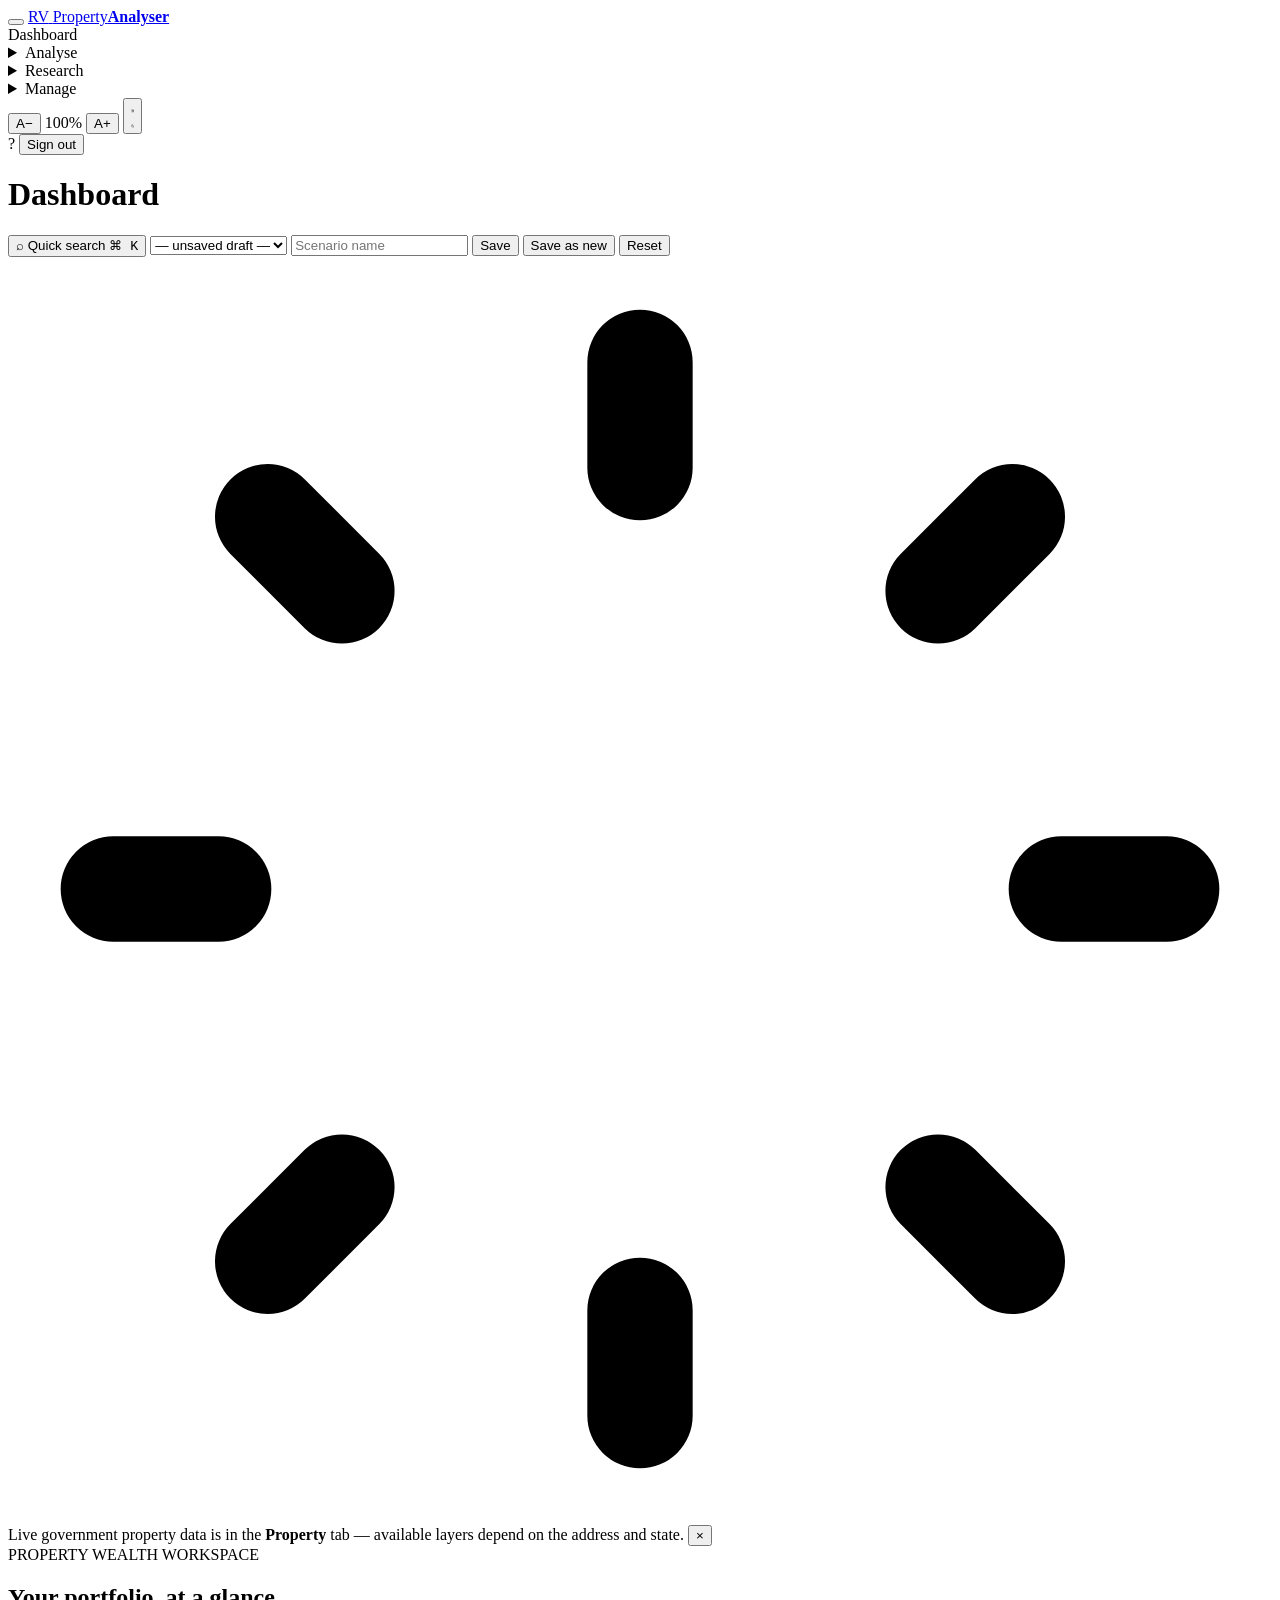
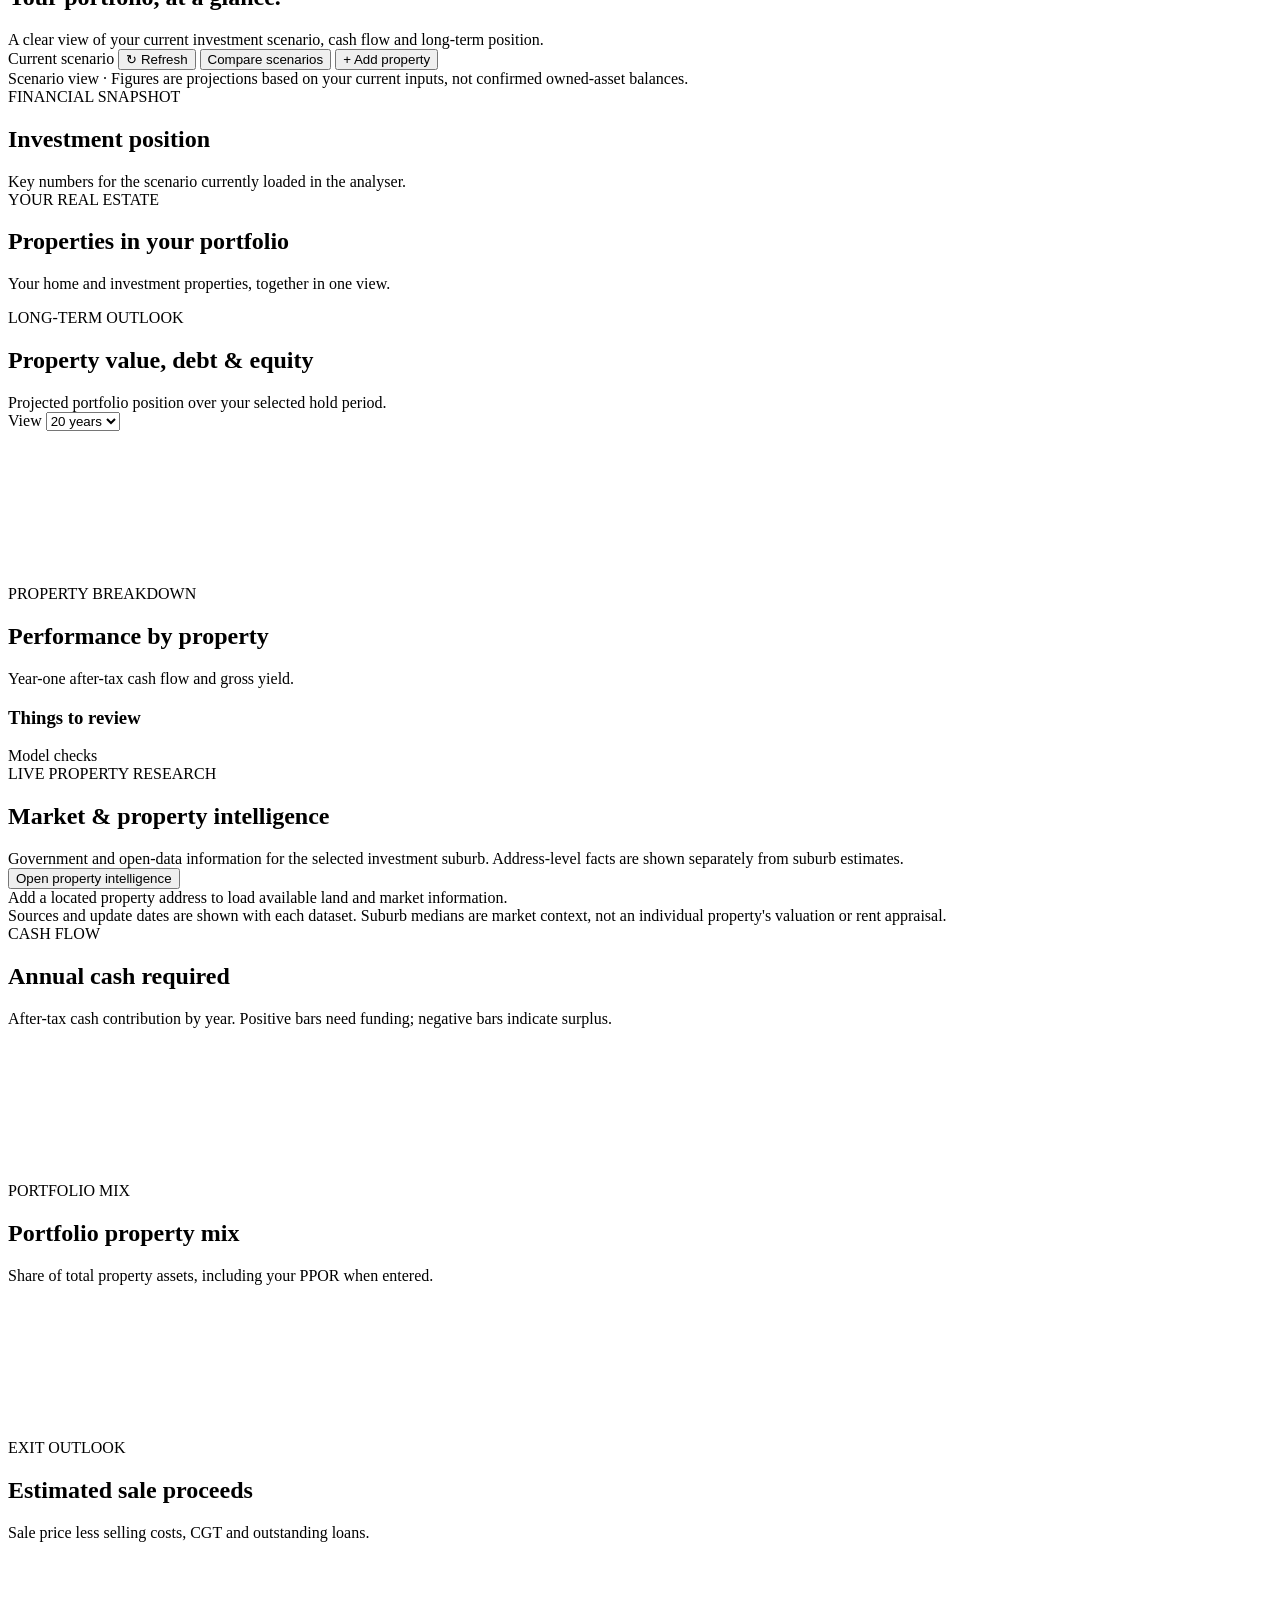
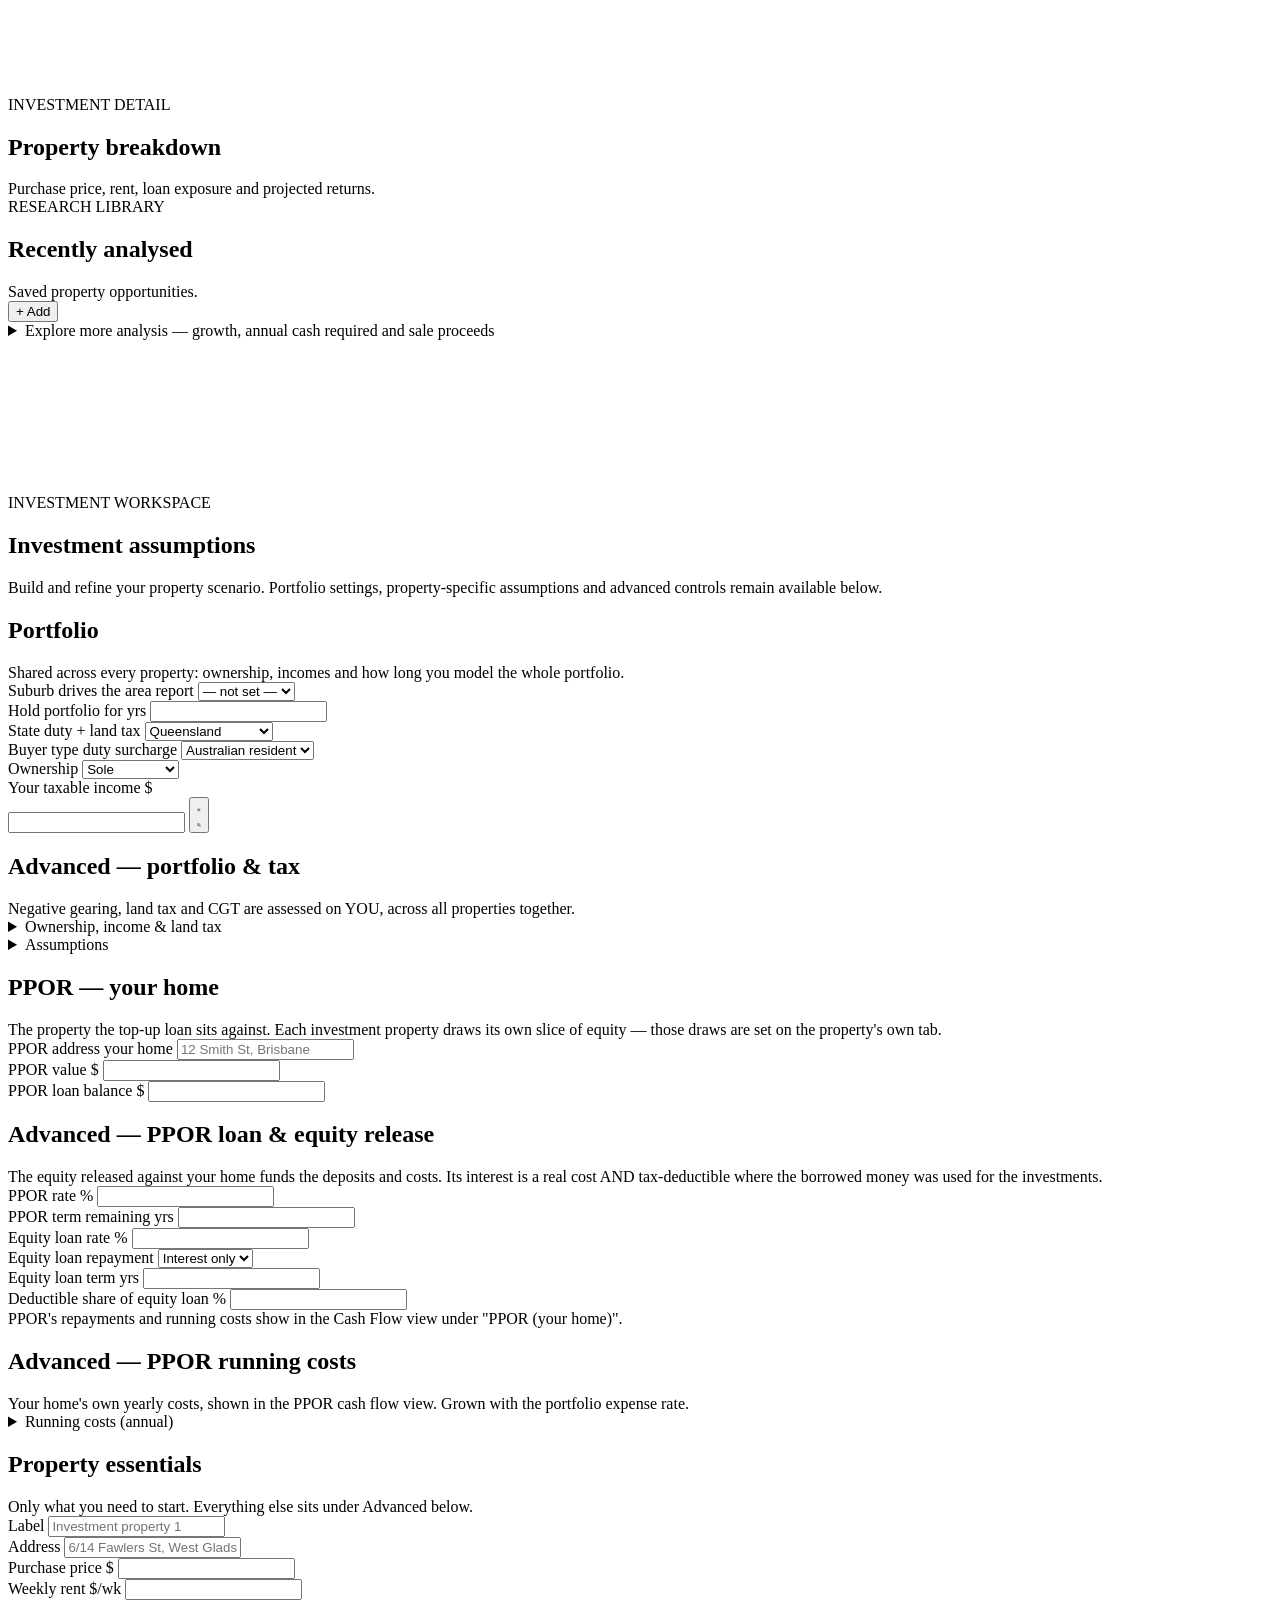
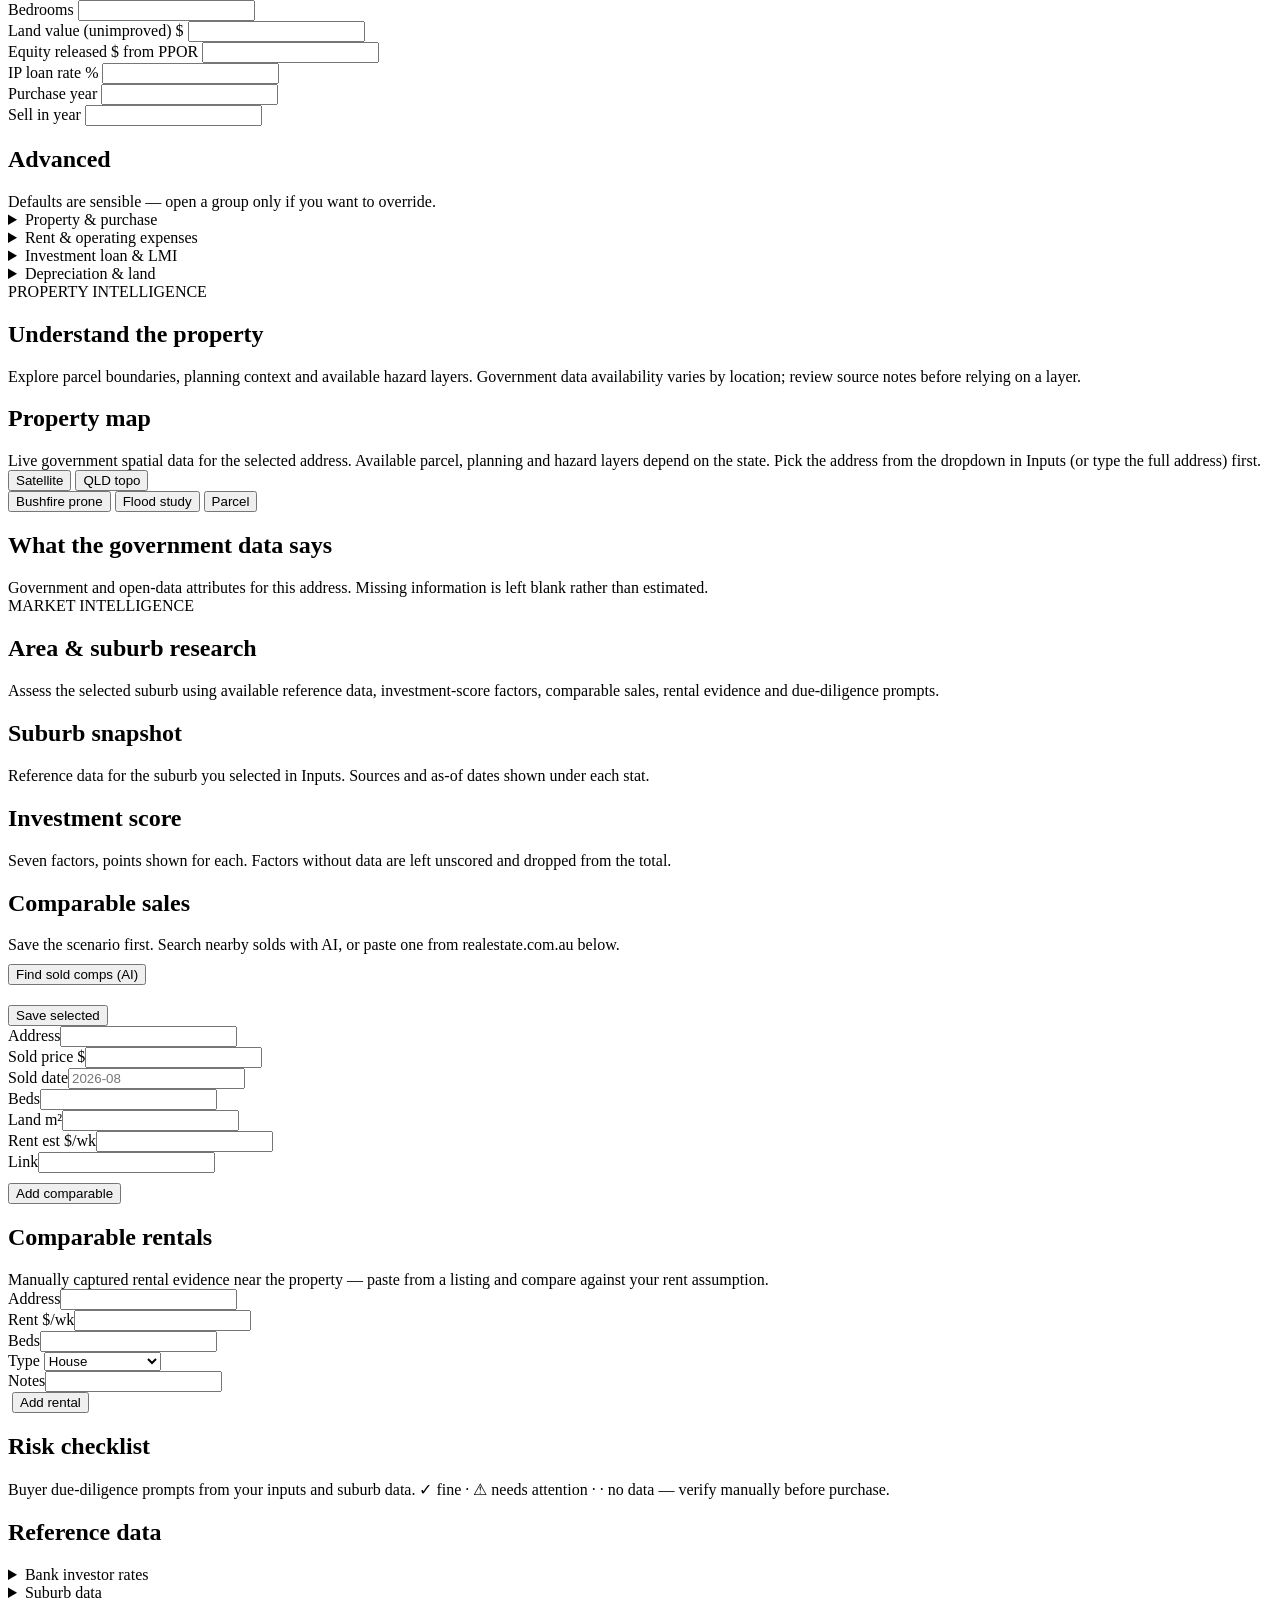
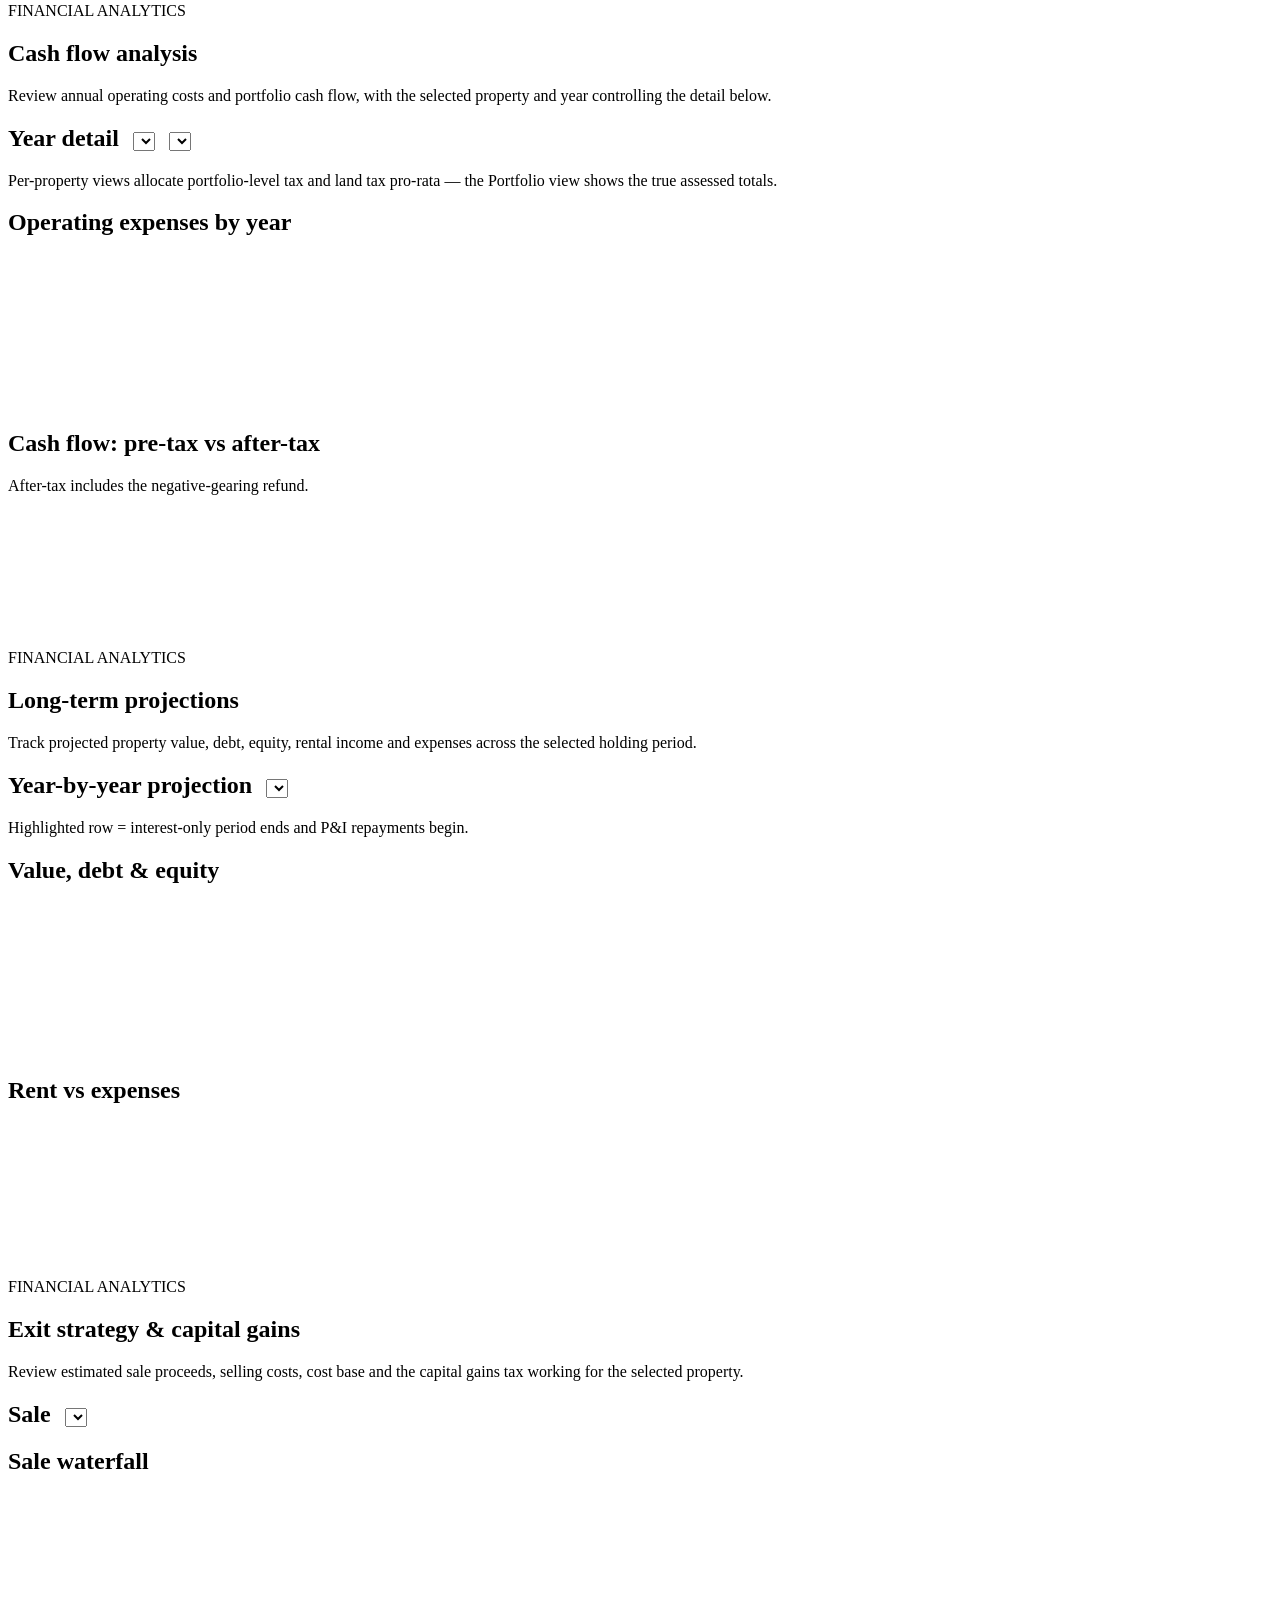
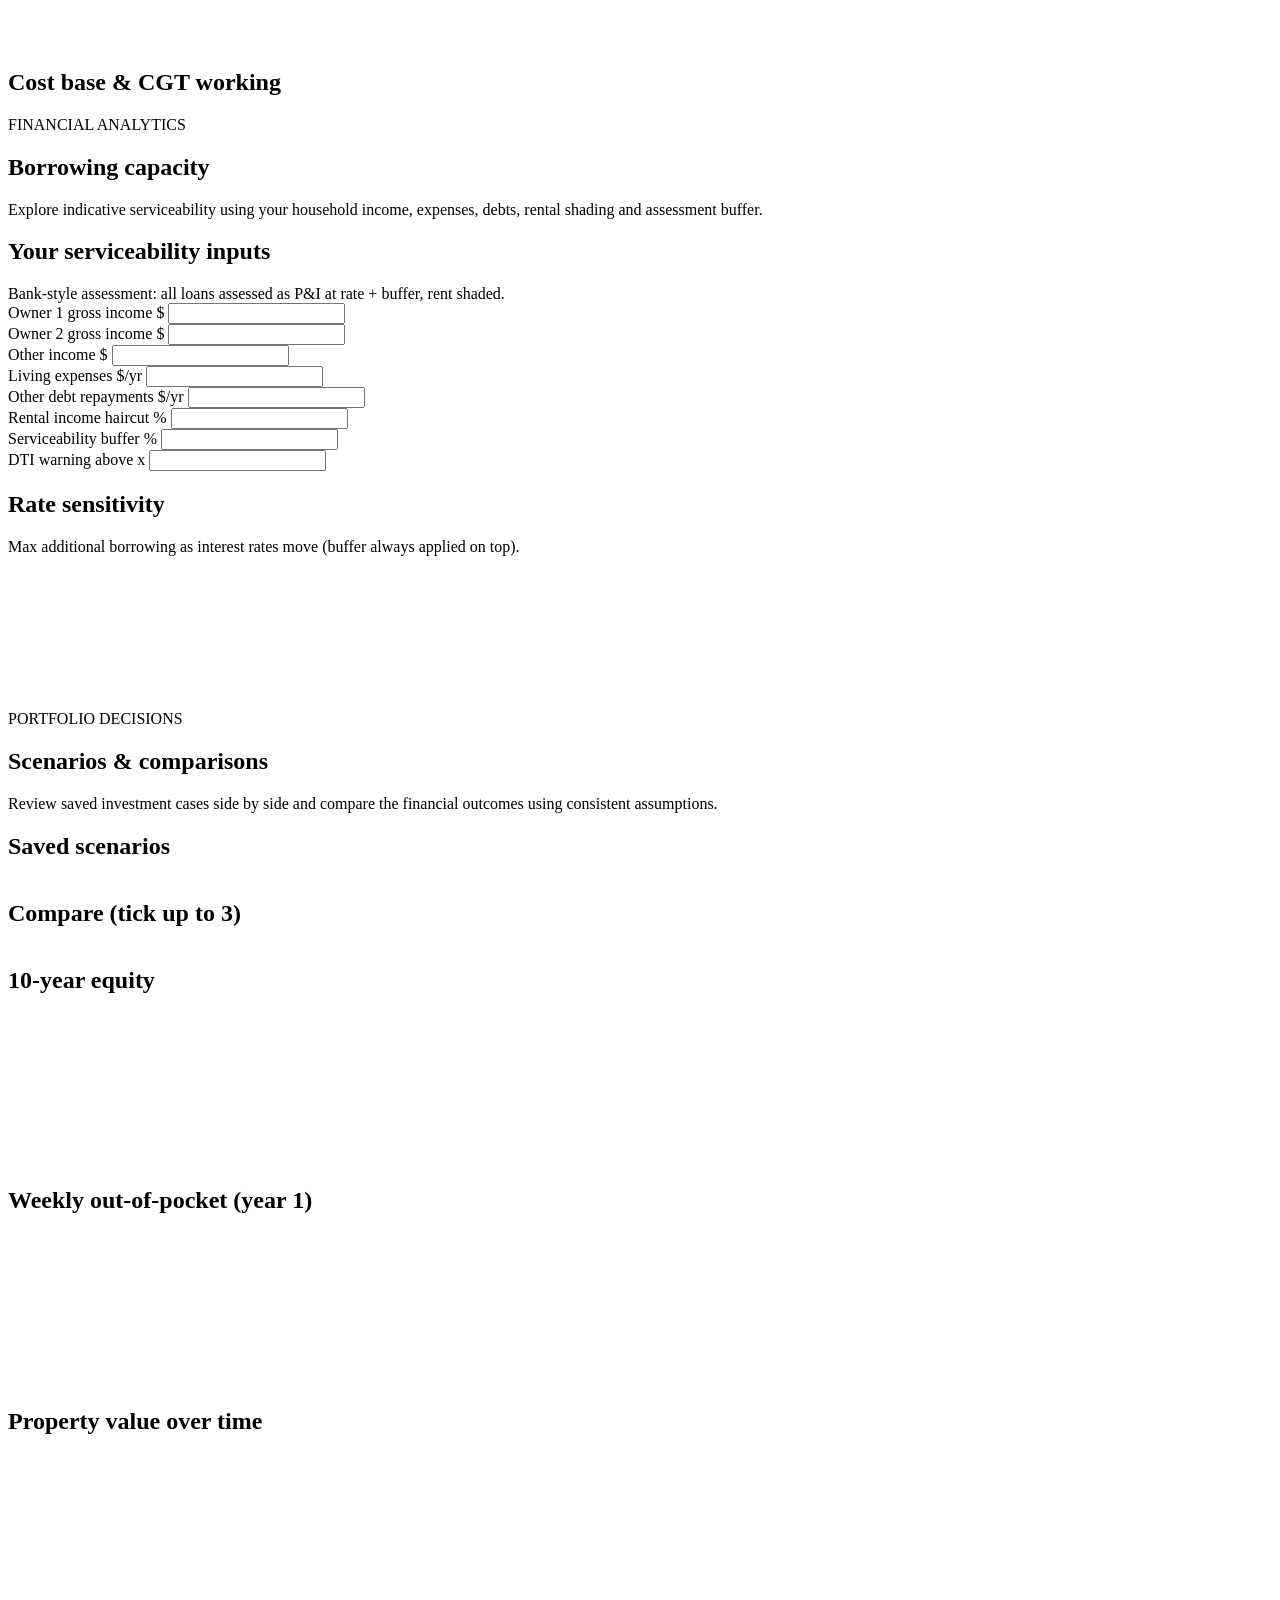
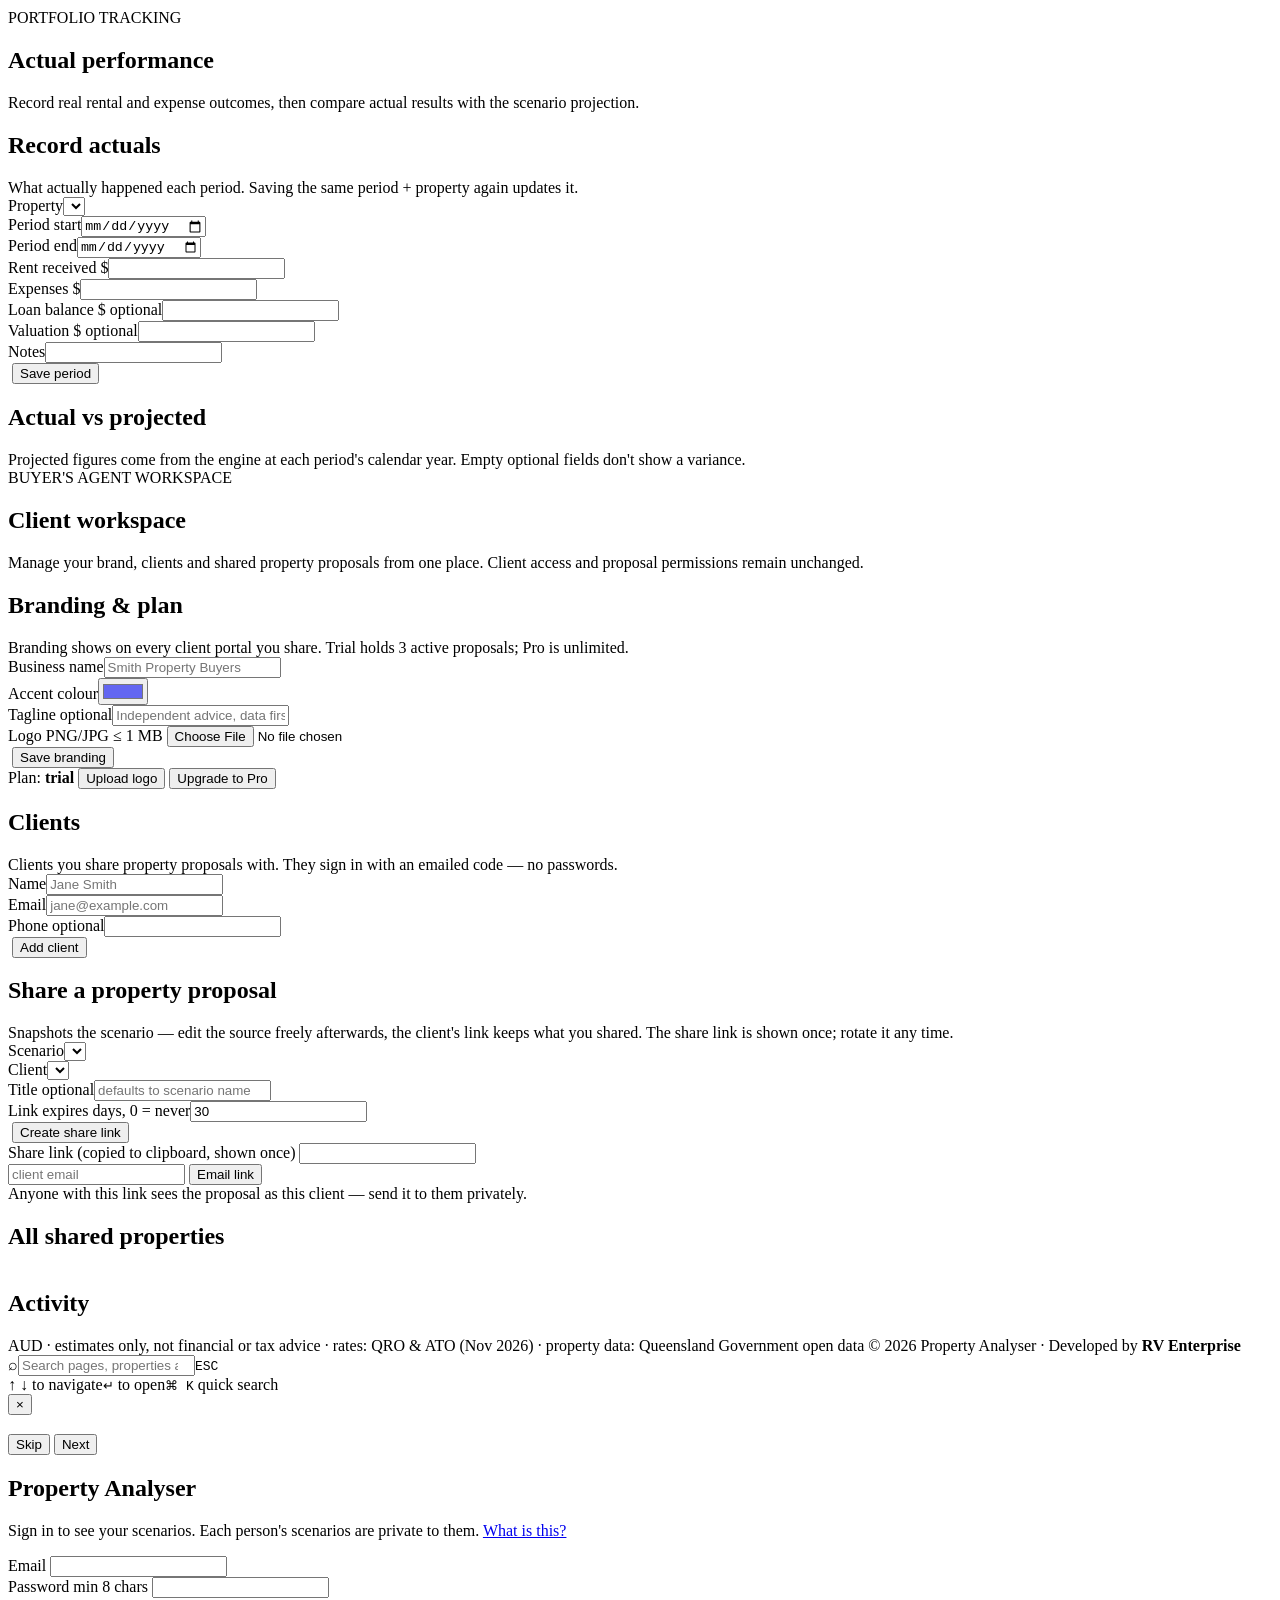
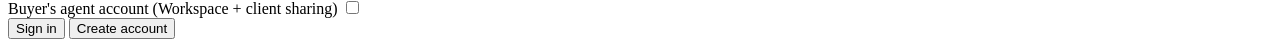
==== static/index.html @ 3c1c1cd3 "Bust dashboard stylesheet cache for latest full-width layout" ====
<!doctype html>
<!-- Copyright (c) 2026 RV -->
<html lang="en">
<head>
  <meta charset="utf-8">
  <meta name="viewport" content="width=device-width, initial-scale=1">
  <title>Property Analyser — QLD Investment Property</title>
  <script>
    /* Apply saved theme/scale before first paint to avoid a flash. */
    try {
      var p = JSON.parse(localStorage.getItem('pa_ui') || '{}');
      document.documentElement.dataset.theme = p.theme === 'dark' ? 'dark' : 'light';
      if ([0.85, 1, 1.15, 1.3].indexOf(p.scale) >= 0) {
        document.documentElement.style.setProperty('--ui-scale', String(p.scale));
      }
    } catch (e) {}
  </script>
  <link rel="icon" type="image/svg+xml" href="data:image/svg+xml,%3Csvg xmlns=%27http://www.w3.org/2000/svg%27 viewBox=%270 0 64 64%27%3E%3Crect width=%2764%27 height=%2764%27 rx=%2714%27 fill=%27%23102f3a%27/%3E%3Ctext x=%2732%27 y=%2742%27 text-anchor=%27middle%27 font-family=%27Arial%27 font-size=%2728%27 font-weight=%27bold%27 fill=%27white%27%3ERV%3C/text%3E%3C/svg%3E">
  <link rel="stylesheet" href="/styles.css">
  <link rel="stylesheet" href="/design-system.css">
  <link rel="stylesheet" href="/dashboard-premium.css?v=4">
  <link rel="stylesheet" href="/vendor/leaflet/leaflet.css">
</head>
<body>
  <div class="layout">
    <header class="navbar">
      <button id="sidebar-toggle" class="sidebar-toggle" type="button" aria-label="Toggle navigation" aria-expanded="true" title="Collapse navigation"><span></span><span></span><span></span></button>
      <a class="navbar-brand" href="/">
        <span class="brand-logo brand-logo-fallback" aria-label="RV Enterprise">RV</span>
        <span class="brand-text">Property<b>Analyser</b></span>
      </a>

      <nav id="nav" aria-label="Main navigation">
        <a data-target="overview" class="active nav-primary">Dashboard</a>
        <details class="nav-group">
          <summary>Analyse</summary>
          <div class="nav-menu">
            <a data-target="inputs">Investment inputs</a>
            <a data-target="cashflow">Cash flow</a>
            <a data-target="projections">Projections</a>
            <a data-target="exit">Exit &amp; CGT</a>
            <a data-target="borrowing">Borrowing capacity</a>
            <a data-target="actuals">Actuals</a>
          </div>
        </details>
        <details class="nav-group">
          <summary>Research</summary>
          <div class="nav-menu">
            <a data-target="property">Property intelligence</a>
            <a data-target="area">Area &amp; suburb</a>
          </div>
        </details>
        <details class="nav-group">
          <summary>Manage</summary>
          <div class="nav-menu">
            <a data-target="scenarios">Scenarios &amp; reports</a>
            <a data-target="workspace" id="nav-workspace" class="hidden">Client workspace</a>
          </div>
        </details>
      </nav>

      <div class="navbar-right">
        <div class="ui-controls" title="Text size and theme">
          <button id="btn-scale-down" class="icon-btn" title="Smaller text">A&minus;</button>
          <span id="scale-label" class="scale-label">100%</span>
          <button id="btn-scale-up" class="icon-btn" title="Larger text">A+</button>
          <button id="btn-theme" class="icon-btn" title="Switch light / dark theme">
            <svg class="icon-sun" viewBox="0 0 24 24" fill="none" stroke="currentColor" stroke-width="2" stroke-linecap="round"><circle cx="12" cy="12" r="4"/><path d="M12 2v2M12 20v2M4.93 4.93l1.41 1.41M17.66 17.66l1.41 1.41M2 12h2M20 12h2M4.93 19.07l1.41-1.41M17.66 6.34l1.41-1.41"/></svg>
            <svg class="icon-moon" viewBox="0 0 24 24" fill="none" stroke="currentColor" stroke-width="2" stroke-linejoin="round"><path d="M21 12.79A9 9 0 1 1 11.21 3 7 7 0 0 0 21 12.79z"/></svg>
          </button>
        </div>
        <span id="user-avatar" class="avatar hidden">?</span>
        <span id="user-chip" class="user-name hidden"></span>
        <button id="btn-logout" class="btn-ghost hidden">Sign out</button>
      </div>
    </header>

    <div class="subbar">
      <h1 id="page-title">Dashboard</h1>
      <div class="topbar-actions">
        <button id="command-open" class="secondary command-open" type="button" title="Search pages and scenarios (⌘K)">⌕ <span>Quick search</span> <kbd>⌘ K</kbd></button>
        <select id="scenario-select"><option value="">— unsaved draft —</option></select>
        <input type="text" autocomplete="off" id="scenario-name" class="scenario-name" placeholder="Scenario name" data-field="scenarioName">
        <button id="btn-save" class="primary">Save</button>
        <button id="btn-save-as">Save as new</button>
        <button id="btn-reset">Reset</button>
      </div>
    </div>

    <div id="announce" class="announce hidden">
      <svg viewBox="0 0 24 24" fill="none" stroke="currentColor" stroke-width="2" stroke-linecap="round"><path d="M12 2v2M12 20v2M4.93 4.93l1.41 1.41M17.66 17.66l1.41 1.41M2 12h2M20 12h2M4.93 19.07l1.41-1.41M17.66 6.34l1.41-1.41"/></svg>
      <span id="announce-text">Live government property data is in the <b>Property</b> tab — available layers depend on the address and state.</span>
      <button id="announce-close" class="icon-btn" title="Dismiss">&times;</button>
    </div>

    <main class="main">
      <div id="warnings" class="warnings hidden"></div>

      <!-- ==================== DASHBOARD ==================== -->
      <section id="section-overview" class="section-page active dashboard-v2">
        <div class="dash-head dashboard-v2-head">
          <div class="dash-heading-copy">
            <div class="dash-eyebrow">PROPERTY WEALTH WORKSPACE</div>
            <h1 class="dash-title">Your portfolio, at a glance.</h1>
            <div class="dash-sub">A clear view of your current investment scenario, cash flow and long-term position.</div>
          </div>
          <div class="dashboard-hero-metrics" id="dashboard-hero-metrics" aria-label="Portfolio highlights"></div>
          <div class="dash-actions">
            <span class="snapshot-context" id="portfolio-snapshot-context">Current scenario</span>
            <button id="dash-refresh" class="secondary" title="Refresh dashboard">↻ Refresh</button>
            <button id="dash-scenarios" class="secondary">Compare scenarios</button>
            <button id="dash-add" class="primary">+ Add property</button>
          </div>
        </div>

        <div class="dashboard-context-strip">
          <span class="dashboard-live-dot"></span>
          <span>Scenario view</span>
          <span class="dashboard-context-separator">·</span>
          <span>Figures are projections based on your current inputs, not confirmed owned-asset balances.</span>
        </div>

        <div class="portfolio-snapshot dashboard-v2-kpis">
          <div class="section-head-row"><div><div class="dash-eyebrow">FINANCIAL SNAPSHOT</div><h2>Investment position</h2><div class="hint">Key numbers for the scenario currently loaded in the analyser.</div></div></div>
          <div class="portfolio-kpi-grid" id="portfolio-kpis"></div>
        </div>

        <section class="dashboard-property-showcase">
          <div class="dashboard-showcase-heading">
            <div><div class="dash-eyebrow">YOUR REAL ESTATE</div><h2>Properties in your portfolio</h2><p class="hint">Your home and investment properties, together in one view.</p></div>
            <span class="dashboard-property-count" id="dashboard-property-count"></span>
          </div>
          <div class="dashboard-property-gallery" id="dashboard-property-gallery"></div>
        </section>

        <div class="dashboard-v2-grid">
          <div class="section dashboard-primary-panel">
            <div class="section-head-row dashboard-chart-heading"><div><div class="dash-eyebrow">LONG-TERM OUTLOOK</div><h2>Property value, debt &amp; equity</h2><div class="hint">Projected portfolio position over your selected hold period.</div></div><label class="dashboard-period-control" for="dashboard-period">View <select id="dashboard-period" aria-label="Projection period"><option value="5">5 years</option><option value="10">10 years</option><option value="15">15 years</option><option value="20" selected>20 years</option></select></label></div>
            <div class="chart-box dashboard-main-chart"><canvas id="chart-ov-equity"></canvas></div>
          </div>
          <div class="section dashboard-side-panel">
            <div class="section-head-row"><div><div class="dash-eyebrow">PROPERTY BREAKDOWN</div><h2>Performance by property</h2><div class="hint">Year-one after-tax cash flow and gross yield.</div></div></div>
            <div id="portfolio-performance" class="portfolio-performance"></div>
            <div class="dashboard-health" id="dashboard-health" aria-live="polite"></div>
            <div class="dashboard-warning-block"><div class="insight-heading"><h3>Things to review</h3><span class="hint">Model checks</span></div><div id="portfolio-alerts" class="portfolio-alerts"></div></div>
          </div>
        </div>



        <section class="dashboard-market-intelligence section">
          <div class="section-head-row"><div><div class="dash-eyebrow">LIVE PROPERTY RESEARCH</div><h2>Market &amp; property intelligence</h2><div class="hint">Government and open-data information for the selected investment suburb. Address-level facts are shown separately from suburb estimates.</div></div><button class="secondary" id="dash-property-intel">Open property intelligence</button></div>
          <div id="dashboard-market-intel" class="dashboard-market-grid"><div class="empty-note">Add a located property address to load available land and market information.</div></div>
          <div class="dashboard-data-footnote">Sources and update dates are shown with each dataset. Suburb medians are market context, not an individual property's valuation or rent appraisal.</div>
        </section>

        <div class="dashboard-visual-grid">
          <div class="section dashboard-visual-card cash-visual">
            <div class="section-head-row"><div><div class="dash-eyebrow">CASH FLOW</div><h2>Annual cash required</h2><div class="hint">After-tax cash contribution by year. Positive bars need funding; negative bars indicate surplus.</div></div></div>
            <div class="chart-box half-height"><canvas id="chart-ov-cash"></canvas></div>
          </div>
          <div class="section dashboard-visual-card allocation-visual">
            <div class="section-head-row"><div><div class="dash-eyebrow">PORTFOLIO MIX</div><h2>Portfolio property mix</h2><div class="hint">Share of total property assets, including your PPOR when entered.</div></div></div>
            <div class="chart-box half-height"><canvas id="chart-ov-allocation"></canvas></div>
          </div>
          <div class="section dashboard-visual-card sale-visual">
            <div class="section-head-row"><div><div class="dash-eyebrow">EXIT OUTLOOK</div><h2>Estimated sale proceeds</h2><div class="hint">Sale price less selling costs, CGT and outstanding loans.</div></div></div>
            <div class="chart-box half-height"><canvas id="chart-ov-cum"></canvas></div>
          </div>
        </div>

        <div class="dashboard-lower-grid">
          <div class="section dashboard-table-panel">
            <div class="section-head-row"><div><div class="dash-eyebrow">INVESTMENT DETAIL</div><h2>Property breakdown</h2><div class="hint">Purchase price, rent, loan exposure and projected returns.</div></div></div>
            <div class="table-wrap"><table id="overview-props"></table></div>
          </div>
          <div class="section dashboard-research-panel">
            <div class="section-head-row"><div><div class="dash-eyebrow">RESEARCH LIBRARY</div><h2>Recently analysed</h2><div class="hint">Saved property opportunities.</div></div><button id="dash-add-inline" class="secondary">+ Add</button></div>
            <div id="dash-activity" class="activity-list"></div>
            <div id="dash-props" class="dashboard-research-list"></div>
          </div>
        </div>

        <div class="dashboard-secondary-details">
          <details>
            <summary>Explore more analysis — growth, annual cash required and sale proceeds</summary>
            <div class="dashboard-detail-content">
              <div class="section"><h2>Growth scenarios</h2><div class="hint">Compare 3%, 5% and 7% capital growth with all other assumptions unchanged.</div><div class="table-wrap"><table id="growth-table"></table></div></div>

            </div>
          </details>
        </div>
        <div id="dash-stats" class="dashboard-legacy-stats" aria-hidden="true"></div>
        <div class="dashboard-legacy-chart"><canvas id="chart-dash-scores"></canvas></div>
      </section>

      <!-- ==================== INPUTS ==================== -->
      <section id="section-inputs" class="section-page">
        <div class="page-intro"><div class="page-intro-copy"><div class="page-eyebrow">INVESTMENT WORKSPACE</div><h1 class="page-title">Investment assumptions</h1><div class="page-description">Build and refine your property scenario. Portfolio settings, property-specific assumptions and advanced controls remain available below.</div></div></div>
        <div id="input-guide" class="input-guide" aria-label="Investment setup progress"></div>
        <div id="prop-tabs" class="prop-tabs"></div>

        <!-- Portfolio pane: settings shared across the whole portfolio -->
        <div class="prop-page active" id="prop-page-portfolio">
          <div class="section">
            <h2>Portfolio</h2>
            <div class="hint">Shared across every property: ownership, incomes and how long you model the whole portfolio.</div>
            <div class="grid-form">
              <div class="field"><label>Suburb <span class="unit">drives the area report</span></label>
                <select id="suburb-select"><option value="0">— not set —</option></select></div>
              <div class="field"><label>Hold portfolio for <span class="unit">yrs</span></label>
                <input type="number" data-field="projectionYears"></div>
              <div class="field"><label>State <span class="unit">duty + land tax</span></label>
                <select data-field="state">
                  <option value="QLD">Queensland</option>
                  <option value="NSW">New South Wales</option>
                  <option value="VIC">Victoria</option>
                  <option value="SA">South Australia</option>
                  <option value="WA">Western Australia</option>
                  <option value="TAS">Tasmania</option>
                  <option value="NT">Northern Territory</option>
                  <option value="ACT">ACT</option>
                </select></div>
              <div class="field"><label>Buyer type <span class="unit">duty surcharge</span></label>
                <select data-field="buyerType">
                  <option value="resident">Australian resident</option>
                  <option value="foreign">Foreign buyer</option>
                </select></div>
              <div class="field"><label>Ownership</label>
                <select data-field="ownershipType">
                  <option value="sole">Sole</option>
                  <option value="joint_50_50">Joint (50/50)</option>
                </select></div>
              <div class="field"><label>Your taxable income <span class="unit">$</span></label>
                <div class="masked-wrap">
                  <input type="number" inputmode="numeric" data-numeric data-masked autocomplete="off" data-field="owner1TaxableIncome">
                  <button type="button" class="mask-toggle" aria-label="Show or hide value">
                    <svg class="eye" viewBox="0 0 24 24" fill="none" stroke="currentColor" stroke-width="2" stroke-linecap="round" stroke-linejoin="round"><path d="M1 12s4-7 11-7 11 7 11 7-4 7-11 7-11-7-11-7z"/><circle cx="12" cy="12" r="3"/></svg>
                    <svg class="eye-off" viewBox="0 0 24 24" fill="none" stroke="currentColor" stroke-width="2" stroke-linecap="round" stroke-linejoin="round"><path d="M17.94 17.94A10.07 10.07 0 0 1 12 20c-7 0-11-8-11-8a18.45 18.45 0 0 1 5.06-5.94M9.9 4.24A9.12 9.12 0 0 1 12 4c7 0 11 8 11 8a18.5 18.5 0 0 1-2.16 3.19m-6.72-1.07a3 3 0 1 1-4.24-4.24"/><line x1="1" y1="1" x2="23" y2="23"/></svg>
                  </button>
                </div></div>
            </div>
          </div>

          <div class="section">
            <h2>Advanced — portfolio &amp; tax</h2>
            <div class="hint">Negative gearing, land tax and CGT are assessed on YOU, across all properties together.</div>
            <details class="advanced">
              <summary>Ownership, income &amp; land tax</summary>
              <div class="grid-form">
                <div class="field"><label>Owner 2 taxable income <span class="unit">$</span></label>
                  <div class="masked-wrap">
                    <input type="number" inputmode="numeric" data-numeric data-masked autocomplete="off" data-field="owner2TaxableIncome">
                    <button type="button" class="mask-toggle" aria-label="Show or hide value">
                      <svg class="eye" viewBox="0 0 24 24" fill="none" stroke="currentColor" stroke-width="2" stroke-linecap="round" stroke-linejoin="round"><path d="M1 12s4-7 11-7 11 7 11 7-4 7-11 7-11-7-11-7z"/><circle cx="12" cy="12" r="3"/></svg>
                      <svg class="eye-off" viewBox="0 0 24 24" fill="none" stroke="currentColor" stroke-width="2" stroke-linecap="round" stroke-linejoin="round"><path d="M17.94 17.94A10.07 10.07 0 0 1 12 20c-7 0-11-8-11-8a18.45 18.45 0 0 1 5.06-5.94M9.9 4.24A9.12 9.12 0 0 1 12 4c7 0 11 8 11 8a18.5 18.5 0 0 1-2.16 3.19m-6.72-1.07a3 3 0 1 1-4.24-4.24"/><line x1="1" y1="1" x2="23" y2="23"/></svg>
                    </button>
                  </div></div>
                <div class="field"><label>Income growth <span class="unit">%/yr</span></label>
                  <input type="number" step="0.25" data-field="otherTaxableIncomeGrowthRate" data-pct></div>
                <div class="field"><label>Medicare levy <span class="unit">%</span></label>
                  <input type="number" step="0.5" data-field="medicareLevyRate" data-pct></div>
                <div class="field"><label>Other AU land value <span class="unit">$</span></label>
                  <input type="number" data-field="otherAuLandValue"></div>
                <div class="field"><label>Other land growth <span class="unit">%/yr</span></label>
                  <input type="number" step="0.25" data-field="otherLandGrowthRate" data-pct></div>
                <div class="field check-field"><label>Include QLD land tax?</label>
                  <input type="checkbox" data-field="includeLandTax"></div>
              </div>
            </details>
            <details class="advanced">
              <summary>Assumptions</summary>
              <div class="grid-form">
                <div class="field"><label>Expense inflation <span class="unit">%/yr</span></label>
                  <input type="number" step="0.25" data-field="expenseGrowthRate" data-pct></div>
                <div class="field"><label>Tax year <span class="unit">income tax tables</span></label>
                  <select data-field="taxYear">
                    <option value="2026-27">2026-27</option>
                  </select></div>
              </div>
              <div class="source-note">Tax estimates are versioned by financial year — more years appear here as ATO tables are added.</div>
            </details>
          </div>
        </div>

        <!-- PPOR pane: the home the equity release is drawn against -->
        <div class="prop-page" id="prop-page-ppor">
          <div class="section">
            <h2>PPOR — your home</h2>
            <div class="hint">The property the top-up loan sits against. Each investment property draws its own slice of equity — those draws are set on the property's own tab.</div>
            <div class="grid-form">
              <div class="field addr-field"><label>PPOR address <span class="unit">your home</span></label>
                <input type="text" autocomplete="off" id="ppor-address-input" data-field="pporAddress" placeholder="12 Smith St, Brisbane">
                <div id="ppor-addr-dropdown" class="addr-dropdown hidden"></div>
                <div class="addr-matched hidden" id="ppor-address-matched"></div></div>
              <div class="field"><label>PPOR value <span class="unit">$</span></label>
                <input type="number" data-field="pporValue"></div>
              <div class="field"><label>PPOR loan balance <span class="unit">$</span></label>
                <input type="number" data-field="pporLoanBalance"></div>
            </div>
          </div>

          <div class="section">
            <h2>Advanced — PPOR loan &amp; equity release</h2>
            <div class="hint">
              The equity released against your home funds the deposits and costs. Its interest is a
              real cost AND tax-deductible where the borrowed money was used for the investments.
            </div>
            <div class="grid-form">
              <div class="field"><label>PPOR rate <span class="unit">%</span></label>
                <input type="number" step="0.05" data-field="pporInterestRate" data-pct></div>
              <div class="field"><label>PPOR term remaining <span class="unit">yrs</span></label>
                <input type="number" data-field="pporLoanTermYearsRemaining"></div>
              <div class="field"><label>Equity loan rate <span class="unit">%</span></label>
                <input type="number" step="0.05" data-field="equityLoanRate" data-pct></div>
              <div class="field"><label>Equity loan repayment</label>
                <select data-field="equityLoanRepaymentType">
                  <option value="interest_only">Interest only</option>
                  <option value="principal_and_interest">P&amp;I</option>
                </select></div>
              <div class="field"><label>Equity loan term <span class="unit">yrs</span></label>
                <input type="number" data-field="equityLoanTermYears"></div>
              <div class="field"><label>Deductible share of equity loan <span class="unit">%</span></label>
                <input type="number" step="1" data-field="equityLoanPurposePercent" data-pct></div>
            </div>
            <div class="source-note">PPOR's repayments and running costs show in the Cash Flow view under "PPOR (your home)".</div>
          </div>

          <div class="section">
            <h2>Advanced — PPOR running costs</h2>
            <div class="hint">Your home's own yearly costs, shown in the PPOR cash flow view. Grown with the portfolio expense rate.</div>
            <details class="advanced">
              <summary>Running costs (annual)</summary>
              <div class="grid-form">
                <div class="field"><label>Council rates <span class="unit">$/yr</span></label>
                  <input type="number" data-field="pporCouncilRatesAnnual"></div>
                <div class="field"><label>Water rates <span class="unit">$/yr</span></label>
                  <input type="number" data-field="pporWaterRatesAnnual"></div>
                <div class="field"><label>Insurance <span class="unit">$/yr</span></label>
                  <input type="number" data-field="pporInsuranceAnnual"></div>
                <div class="field"><label>Maintenance <span class="unit">$/yr</span></label>
                  <input type="number" data-field="pporMaintenanceAnnual"></div>
              </div>
            </details>
          </div>
        </div>

        <!-- IP pane: ONE set of per-property fields, bound to the active IP tab -->
        <div class="prop-page" id="prop-page-ip">
          <div class="section">
            <h2 id="ip-pane-title">Property essentials</h2>
            <div class="hint">Only what you need to start. Everything else sits under Advanced below.</div>
            <div class="grid-form">
              <div class="field"><label>Label</label>
                <input type="text" autocomplete="off" data-field="label" placeholder="Investment property 1"></div>
              <div class="field addr-field"><label>Address</label>
                <input type="text" autocomplete="off" id="address-input" data-field="address" placeholder="6/14 Fawlers St, West Gladstone">
                <div id="addr-dropdown" class="addr-dropdown hidden"></div>
                <div class="addr-matched hidden" id="address-matched"></div></div>
              <div class="field"><label>Purchase price <span class="unit">$</span></label>
                <input type="number" data-field="purchasePrice"></div>
              <div class="field"><label>Weekly rent <span class="unit">$/wk</span></label>
                <input type="number" data-field="weeklyRent"></div>
              <div class="field"><label>Bedrooms</label>
                <input type="number" data-field="bedrooms"></div>
              <div class="field"><label>Land value (unimproved) <span class="unit">$</span></label>
                <input type="number" data-field="landValue"></div>
              <div class="field"><label>Equity released <span class="unit">$ from PPOR</span></label>
                <input type="number" data-field="equityReleased"></div>
              <div class="field"><label>IP loan rate <span class="unit">%</span></label>
                <input type="number" step="0.05" data-field="ipInterestRate" data-pct></div>
              <div class="field"><label>Purchase year</label>
                <input type="number" data-field="purchaseYear"></div>
              <div class="field"><label>Sell in year</label>
                <input type="number" data-field="saleYear"></div>
            </div>
          </div>

          <div class="section">
            <h2>Advanced</h2>
            <div class="hint">Defaults are sensible — open a group only if you want to override.</div>

            <details class="advanced">
              <summary>Property &amp; purchase</summary>
              <div class="grid-form">
                <div class="field"><label>Property type</label>
                  <select data-field="propertyType">
                    <option value="house">House</option>
                    <option value="unit">Unit / apartment</option>
                    <option value="townhouse">Townhouse</option>
                  </select></div>
                <div class="field"><label>New build?</label>
                  <input type="checkbox" data-field="isNewBuild"></div>
                <div class="field"><label>Build year</label>
                  <input type="number" data-field="buildYear"></div>
                <div class="field"><label>Capital growth <span class="unit">%/yr</span></label>
                  <input type="number" step="0.5" data-field="expectedCapitalGrowthRate" data-pct></div>
                <div class="field"><label>Selling costs on sale <span class="unit">%</span></label>
                  <input type="number" step="0.1" data-field="sellingCostRate" data-pct></div>
                <div class="field"><label>Selling fixed costs <span class="unit">$</span></label>
                  <input type="number" data-field="sellingFixedCosts"></div>
                <div class="field"><label>Legal / conveyancing <span class="unit">$</span></label>
                  <input type="number" data-field="legalFees"></div>
                <div class="field"><label>Building &amp; pest inspection <span class="unit">$</span></label>
                  <input type="number" data-field="buildingInspectionCost"></div>
                <div class="field"><label>Quantity surveyor (sched.) <span class="unit">$</span></label>
                  <input type="number" data-field="quantitySurveyorCost"></div>
                <div class="field"><label>Initial repairs <span class="unit">$</span></label>
                  <input type="number" data-field="initialRepairs"></div>
                <div class="field"><label>Other acquisition costs <span class="unit">$</span></label>
                  <input type="number" data-field="otherAcquisitionCosts"></div>
              </div>
            </details>

            <details class="advanced">
              <summary>Rent &amp; operating expenses</summary>
              <div class="grid-form">
                <div class="field"><label>Rent growth <span class="unit">%/yr</span></label>
                  <input type="number" step="0.25" data-field="annualRentGrowthRate" data-pct></div>
                <div class="field"><label>Vacancy <span class="unit">wks/yr</span></label>
                  <input type="number" step="0.5" data-field="vacancyWeeksPerYear"></div>
                <div class="field"><label>Management fee <span class="unit">%</span></label>
                  <input type="number" step="0.1" data-field="propertyManagementRate" data-pct></div>
                <div class="field"><label>Fee includes GST?</label>
                  <input type="checkbox" data-field="propertyManagementGSTIncluded"></div>
                <div class="field"><label>Letting fee <span class="unit">wks rent</span></label>
                  <input type="number" step="0.5" data-field="lettingFeeWeeks"></div>
                <div class="field"><label>Letting fee every <span class="unit">yrs</span></label>
                  <input type="number" data-field="lettingFeeIntervalYears"></div>
                <div class="field"><label>Renewal fee <span class="unit">$/yr</span></label>
                  <input type="number" data-field="renewalFeePerYear"></div>
                <div class="field"><label>Council rates <span class="unit">$/yr</span></label>
                  <input type="number" data-field="councilRatesAnnual"></div>
                <div class="field"><label>Water rates <span class="unit">$/yr</span></label>
                  <input type="number" data-field="waterRatesAnnual"></div>
                <div class="field"><label>Insurance <span class="unit">$/yr</span></label>
                  <input type="number" data-field="insuranceAnnual"></div>
                <div class="field"><label>Body corporate <span class="unit">$/yr</span></label>
                  <input type="number" data-field="bodyCorporateAnnual"></div>
                <div class="field"><label>Maintenance <span class="unit">% of value</span></label>
                  <input type="number" step="0.1" data-field="maintenanceRate" data-pct></div>
                <div class="field"><label>Other expenses <span class="unit">$/yr</span></label>
                  <input type="number" data-field="otherAnnualExpenses"></div>
                <div class="field"><label>Other deductible claims <span class="unit">$/yr</span></label>
                  <input type="number" data-field="otherDeductibleClaims"></div>
              </div>
              <div class="source-note">Extra negative-gearing claims — repairs, accountant fees, QS schedule top-ups. Deductible AND a real cash cost; grows with expense inflation.</div>
            </details>

            <details class="advanced">
              <summary>Investment loan &amp; LMI</summary>
              <div class="grid-form">
                <div class="field"><label>LVR <span class="unit">%</span></label>
                  <input type="number" step="1" data-field="ipLvr" data-pct></div>
                <div class="field"><label>Or loan amount (0 = from LVR) <span class="unit">$</span></label>
                  <input type="number" data-field="ipLoanAmountOverride"></div>
                <div class="field"><label>Loan term <span class="unit">yrs</span></label>
                  <input type="number" data-field="ipLoanTermYears"></div>
                <div class="field"><label>Repayment type</label>
                  <select data-field="ipRepaymentType">
                    <option value="interest_only">Interest only, then P&amp;I</option>
                    <option value="principal_and_interest">P&amp;I from day one</option>
                  </select></div>
                <div class="field"><label>Interest-only period <span class="unit">yrs</span></label>
                  <input type="number" data-field="ipInterestOnlyYears"></div>
                <div class="field"><label>Loan setup fee <span class="unit">$</span></label>
                  <input type="number" data-field="ipLoanSetupFee"></div>
                <div class="field"><label>Annual loan fees <span class="unit">$/yr</span></label>
                  <input type="number" data-field="ipLoanFeesAnnual"></div>
                <div class="field"><label>Cash savings added <span class="unit">$</span></label>
                  <input type="number" data-field="cashSavings"></div>
                <div class="field"><label>LMI enabled?</label>
                  <input type="checkbox" data-field="lmiEnabled"></div>
                <div class="field"><label>LMI treatment</label>
                  <select data-field="lmiTreatment">
                    <option value="capitalised">Capitalised into loan</option>
                    <option value="paid_cash">Paid in cash</option>
                  </select></div>
                <div class="field"><label>Amortise over <span class="unit">yrs</span></label>
                  <input type="number" data-field="lmiAmortisationYears"></div>
                <div class="field"><label>LMI quoted by bank (0 = estimate) <span class="unit">$</span></label>
                  <input type="number" data-field="lmiOverride"></div>
              </div>
              <div class="source-note" id="lmi-note"></div>
              <div class="source-note" id="ip-rate-hint"></div>
            </details>

            <details class="advanced">
              <summary>Depreciation &amp; land</summary>
              <div class="grid-form">
                <div class="field"><label>Land value growth <span class="unit">%/yr</span></label>
                  <input type="number" step="0.25" data-field="landValueGrowthRate" data-pct></div>
                <div class="field"><label>Capital works rate <span class="unit">%/yr</span></label>
                  <input type="number" step="0.05" data-field="capitalWorksRate" data-pct></div>
                <div class="field"><label>Capital works base <span class="unit">$</span></label>
                  <input type="number" data-field="capitalWorksBase"></div>
                <div class="field"><label>Plant &amp; equipment eligible?</label>
                  <input type="checkbox" data-field="plantEquipmentEligible"></div>
                <div class="field"><label>P&amp;E annual depreciation <span class="unit">$/yr</span></label>
                  <input type="number" data-field="plantEquipmentAnnualDepreciation"></div>
                <div class="field"><label>P&amp;E years remaining</label>
                  <input type="number" data-field="plantEquipmentYearsRemaining"></div>
              </div>
              <div class="source-note">Div 43 capital works: 2.5%/yr of construction cost over 40 yrs. Div 40 plant &amp; equipment: only claimable on NEW property — second-hand inclusions are switched off automatically.</div>
            </details>
          </div>
        </div>
      </section>

      <!-- ==================== PROPERTY INTELLIGENCE ==================== -->
      <section id="section-property" class="section-page">
        <div class="page-intro"><div class="page-intro-copy"><div class="page-eyebrow">PROPERTY INTELLIGENCE</div><h1 class="page-title">Understand the property</h1><div class="page-description">Explore parcel boundaries, planning context and available hazard layers. Government data availability varies by location; review source notes before relying on a layer.</div></div></div>
        <div class="section">
          <h2>Property map</h2>
          <div class="hint">Live government spatial data for the selected address. Available parcel, planning and hazard layers depend on the state. Pick the address from the dropdown in Inputs (or type the full address) first.</div>
          <div class="prop-map-wrap">
            <div id="property-map"></div>
            <div class="prop-map-controls">
              <div class="prop-ctl-group">
                <button class="chip active" id="prop-base-sat" data-base="sat">Satellite</button>
                <button class="chip" id="prop-base-topo" data-base="topo">QLD topo</button>
              </div>
              <div class="prop-ctl-group">
                <button class="chip" id="prop-ov-bushfire" data-ov="bushfire">Bushfire prone</button>
                <button class="chip" id="prop-ov-flood" data-ov="flood">Flood study</button>
                <button class="chip active" id="prop-ov-parcel" data-ov="parcel">Parcel</button>
              </div>
            </div>
            <div id="property-status" class="prop-map-status"></div>
          </div>
        </div>

        <div class="section">
          <h2>What the government data says</h2>
          <div class="hint">Government and open-data attributes for this address. Missing information is left blank rather than estimated.</div>
          <div id="property-cards" class="cards"></div>
          <div id="property-details" class="kv-grid"></div>
          <div id="property-sources" class="source-note"></div>
        </div>
      </section>

      <!-- ==================== AREA REPORT ==================== -->
      <section id="section-area" class="section-page">
        <div class="page-intro"><div class="page-intro-copy"><div class="page-eyebrow">MARKET INTELLIGENCE</div><h1 class="page-title">Area &amp; suburb research</h1><div class="page-description">Assess the selected suburb using available reference data, investment-score factors, comparable sales, rental evidence and due-diligence prompts.</div></div></div>
        <div class="section">
          <h2>Suburb snapshot</h2>
          <div class="hint">Reference data for the suburb you selected in Inputs. Sources and as-of dates shown under each stat.</div>
          <div id="area-cards" class="cards"></div>
          <div id="area-links" class="source-note"></div>
        </div>

        <div class="section">
          <h2>Investment score</h2>
          <div class="hint">Seven factors, points shown for each. Factors without data are left unscored and dropped from the total.</div>
          <div id="score-panel"></div>
          <div class="table-wrap"><table id="score-table"></table></div>
        </div>

        <div class="section">
          <h2>Comparable sales</h2>
          <div class="hint">Save the scenario first. Search nearby solds with AI, or paste one from realestate.com.au below.</div>
          <div id="comp-search-row" style="margin-top:10px">
            <button id="btn-find-comps">Find sold comps (AI)</button>
            <span id="comp-search-hint" class="source-note"></span>
          </div>
          <div id="comp-search-results" class="hidden" style="margin-top:10px">
            <div class="table-wrap"><table id="comp-search-table"></table></div>
            <div style="margin-top:10px"><button id="btn-save-comps" class="primary">Save selected</button>
              <span id="comp-search-msg" class="source-note"></span></div>
          </div>
          <div class="grid-form" id="comp-form">
            <div class="field"><label>Address</label><input type="text" autocomplete="off" id="comp-address"></div>
            <div class="field"><label>Sold price <span class="unit">$</span></label><input type="number" id="comp-price"></div>
            <div class="field"><label>Sold date</label><input type="text" autocomplete="off" id="comp-date" placeholder="2026-08"></div>
            <div class="field"><label>Beds</label><input type="number" id="comp-beds"></div>
            <div class="field"><label>Land <span class="unit">m²</span></label><input type="number" id="comp-land"></div>
            <div class="field"><label>Rent est <span class="unit">$/wk</span></label><input type="number" id="comp-rent"></div>
            <div class="field"><label>Link</label><input type="text" autocomplete="off" id="comp-url"></div>
          </div>
          <div style="margin-top:10px"><button id="btn-add-comp" class="primary">Add comparable</button>
            <span id="comp-msg" class="source-note"></span></div>
          <div class="table-wrap"><table id="comp-table"></table></div>
        </div>

        <div class="section">
          <h2>Comparable rentals</h2>
          <div class="hint">Manually captured rental evidence near the property — paste from a listing and compare against your rent assumption.</div>
          <div class="grid-form" id="rental-form">
            <div class="field"><label>Address</label><input type="text" autocomplete="off" id="rental-address"></div>
            <div class="field"><label>Rent <span class="unit">$/wk</span></label><input type="number" id="rental-rent"></div>
            <div class="field"><label>Beds</label><input type="number" id="rental-beds"></div>
            <div class="field"><label>Type</label>
              <select id="rental-type">
                <option value="house">House</option>
                <option value="unit">Unit / apartment</option>
                <option value="townhouse">Townhouse</option>
              </select></div>
            <div class="field"><label>Notes</label><input type="text" autocomplete="off" id="rental-notes" maxlength="500"></div>
            <div class="field"><label>&nbsp;</label><button id="btn-add-rental" class="primary">Add rental</button></div>
          </div>
          <div id="rental-summary" class="source-note"></div>
          <div class="table-wrap"><table id="rental-table"></table></div>
        </div>

        <div class="section">
          <h2>Risk checklist</h2>
          <div class="hint">Buyer due-diligence prompts from your inputs and suburb data. ✓ fine · ⚠ needs attention · · no data — verify manually before purchase.</div>
          <div id="risk-list"></div>
        </div>

        <div class="section">
          <h2>Reference data</h2>
          <details class="advanced">
            <summary>Bank investor rates</summary>
            <div class="table-wrap"><table id="rates-table"></table></div>
            <div class="grid-form" style="margin-top:10px">
              <div class="field"><label>Bank</label><input type="text" autocomplete="off" id="rate-bank"></div>
              <div class="field"><label>Investor IO <span class="unit">%</span></label><input type="number" step="0.01" id="rate-io"></div>
              <div class="field"><label>Investor P&amp;I <span class="unit">%</span></label><input type="number" step="0.01" id="rate-pi"></div>
              <div class="field"><label>Source</label><input type="text" autocomplete="off" id="rate-source"></div>
            </div>
            <div style="margin-top:10px"><button id="btn-add-rate">Add rate</button></div>
          </details>
          <details class="advanced">
            <summary>Suburb data</summary>
            <div class="table-wrap"><table id="suburb-table"></table></div>
            <div class="grid-form" style="margin-top:10px">
              <div class="field"><label>Suburb</label><input type="text" autocomplete="off" id="sub-name"></div>
              <div class="field"><label>Postcode</label><input type="text" autocomplete="off" id="sub-postcode"></div>
              <div class="field"><label>Median price <span class="unit">$</span></label><input type="number" id="sub-price"></div>
              <div class="field"><label>3-bed rent <span class="unit">$/wk</span></label><input type="number" id="sub-rent3"></div>
              <div class="field"><label>Vacancy <span class="unit">%</span></label><input type="number" step="0.1" id="sub-vacancy"></div>
              <div class="field"><label>5-yr growth <span class="unit">%</span></label><input type="number" id="sub-growth"></div>
            </div>
            <div style="margin-top:10px"><button id="btn-add-suburb">Add suburb</button></div>
          </details>
        </div>
      </section>

      <!-- ==================== CASH FLOW ==================== -->
      <section id="section-cashflow" class="section-page">
        <div class="page-intro"><div class="page-intro-copy"><div class="page-eyebrow">FINANCIAL ANALYTICS</div><h1 class="page-title">Cash flow analysis</h1><div class="page-description">Review annual operating costs and portfolio cash flow, with the selected property and year controlling the detail below.</div></div></div>
        <div class="section">
          <h2>Year detail <select id="cf-prop" style="margin-left:8px"></select> <select id="cf-year" style="margin-left:8px"></select></h2>
          <div class="hint" id="cf-subtitle"></div>
<div class="analytics-insight" id="cf-insight"></div>
                  <div class="table-wrap"><table id="cf-table"></table></div>
          <div class="source-note">Per-property views allocate portfolio-level tax and land tax pro-rata — the Portfolio view shows the true assessed totals.</div>
        </div>

        <div class="chart-row">
          <div class="section">
            <h2 id="cf-chart-expenses-title">Operating expenses by year</h2>
            <div class="chart-box"><canvas id="chart-cf-expenses"></canvas></div>
          </div>
          <div class="section">
            <h2 id="cf-chart-cash-title">Cash flow: pre-tax vs after-tax</h2>
            <div class="hint">After-tax includes the negative-gearing refund.</div>
            <div class="chart-box"><canvas id="chart-cf-cash"></canvas></div>
          </div>
        </div>
      </section>

      <!-- ==================== PROJECTIONS ==================== -->
      <section id="section-projections" class="section-page">
        <div class="page-intro"><div class="page-intro-copy"><div class="page-eyebrow">FINANCIAL ANALYTICS</div><h1 class="page-title">Long-term projections</h1><div class="page-description">Track projected property value, debt, equity, rental income and expenses across the selected holding period.</div></div></div>
        <div class="section">
          <h2>Year-by-year projection <select id="proj-prop" style="margin-left:8px"></select></h2>
          <div class="hint">Highlighted row = interest-only period ends and P&amp;I repayments begin.</div>
<div class="analytics-insight" id="proj-insight"></div>
                  <div class="table-wrap" style="max-height:420px;overflow-y:auto"><table id="proj-table"></table></div>
        </div>
        <div class="chart-row">
          <div class="section">
            <h2>Value, debt &amp; equity</h2>
            <div class="chart-box"><canvas id="chart-proj-value"></canvas></div>
          </div>
          <div class="section">
            <h2>Rent vs expenses</h2>
            <div class="chart-box"><canvas id="chart-proj-rent"></canvas></div>
          </div>
        </div>
      </section>

      <!-- ==================== EXIT / CGT ==================== -->
      <section id="section-exit" class="section-page">
        <div class="page-intro"><div class="page-intro-copy"><div class="page-eyebrow">FINANCIAL ANALYTICS</div><h1 class="page-title">Exit strategy &amp; capital gains</h1><div class="page-description">Review estimated sale proceeds, selling costs, cost base and the capital gains tax working for the selected property.</div></div></div>
        <div class="section">
          <h2>Sale <select id="exit-prop" style="margin-left:8px"></select></h2>
          <div id="exit-cards" class="cards"></div>
<div class="analytics-insight" id="exit-insight"></div>
                </div>

        <div class="section">
          <h2>Sale waterfall</h2>
          <div class="chart-box tall"><canvas id="chart-exit-waterfall"></canvas></div>
        </div>

        <div class="section">
          <h2>Cost base &amp; CGT working</h2>
          <div class="table-wrap"><table id="exit-table"></table></div>
          <div class="source-note" id="exit-note"></div>
        </div>
      </section>

      <!-- ==================== BORROWING ==================== -->
      <section id="section-borrowing" class="section-page">
        <div class="page-intro"><div class="page-intro-copy"><div class="page-eyebrow">FINANCIAL ANALYTICS</div><h1 class="page-title">Borrowing capacity</h1><div class="page-description">Explore indicative serviceability using your household income, expenses, debts, rental shading and assessment buffer.</div></div></div>
        <div class="section">
          <h2>Your serviceability inputs</h2>
          <div class="hint">Bank-style assessment: all loans assessed as P&amp;I at rate + buffer, rent shaded.</div>
          <div class="grid-form">
            <div class="field"><label>Owner 1 gross income <span class="unit">$</span></label>
              <input type="number" data-field="bcOwner1GrossIncome"></div>
            <div class="field"><label>Owner 2 gross income <span class="unit">$</span></label>
              <input type="number" data-field="bcOwner2GrossIncome"></div>
            <div class="field"><label>Other income <span class="unit">$</span></label>
              <input type="number" data-field="bcOtherIncome"></div>
            <div class="field"><label>Living expenses <span class="unit">$/yr</span></label>
              <input type="number" data-field="bcLivingExpensesAnnual"></div>
            <div class="field"><label>Other debt repayments <span class="unit">$/yr</span></label>
              <input type="number" data-field="bcOtherDebtRepaymentsAnnual"></div>
            <div class="field"><label>Rental income haircut <span class="unit">%</span></label>
              <input type="number" step="5" data-field="bcRentalHaircut" data-pct></div>
            <div class="field"><label>Serviceability buffer <span class="unit">%</span></label>
              <input type="number" step="0.5" data-field="bcBuffer" data-pct></div>
            <div class="field"><label>DTI warning above <span class="unit">x</span></label>
              <input type="number" step="0.5" data-field="bcDtiWarn"></div>
          </div>
        </div>
        <div id="borrowing-cards" class="cards"></div>
<div class="analytics-insight" id="borrowing-insight"></div>
                <div class="section">
          <h2>Rate sensitivity</h2>
          <div class="hint">Max additional borrowing as interest rates move (buffer always applied on top).</div>
          <div class="chart-box"><canvas id="chart-bc-sens"></canvas></div>
        </div>
      </section>

      <!-- ==================== SCENARIOS ==================== -->
      <section id="section-scenarios" class="section-page">
        <div class="page-intro"><div class="page-intro-copy"><div class="page-eyebrow">PORTFOLIO DECISIONS</div><h1 class="page-title">Scenarios &amp; comparisons</h1><div class="page-description">Review saved investment cases side by side and compare the financial outcomes using consistent assumptions.</div></div></div>
        <div class="section">
          <h2>Saved scenarios</h2>
          <div class="table-wrap"><table id="scn-table"></table></div>
        </div>
        <div class="section">
          <h2>Compare (tick up to 3)</h2>
          <div class="table-wrap"><table id="compare-table"></table></div>
          <div class="chart-row">
            <div class="section">
              <h2>10-year equity</h2>
              <div class="chart-box half-height"><canvas id="chart-cmp-equity"></canvas></div>
            </div>
            <div class="section">
              <h2>Weekly out-of-pocket (year 1)</h2>
              <div class="chart-box half-height"><canvas id="chart-cmp-oop"></canvas></div>
            </div>
          </div>
          <div class="section">
            <h2>Property value over time</h2>
            <div class="chart-box"><canvas id="chart-cmp-value"></canvas></div>
          </div>
        </div>
      </section>

      <!-- ==================== ACTUALS (portfolio tracking) =========== -->
      <section id="section-actuals" class="section-page">
        <div class="page-intro"><div class="page-intro-copy"><div class="page-eyebrow">PORTFOLIO TRACKING</div><h1 class="page-title">Actual performance</h1><div class="page-description">Record real rental and expense outcomes, then compare actual results with the scenario projection.</div></div></div>
        <div class="section">
          <h2>Record actuals</h2>
          <div class="hint" id="actuals-hint">What actually happened each period. Saving the same period + property again updates it.</div>
          <div class="grid-form">
            <div class="field"><label>Property</label><select id="act-property"></select></div>
            <div class="field"><label>Period start</label><input type="date" id="act-start"></div>
            <div class="field"><label>Period end</label><input type="date" id="act-end"></div>
            <div class="field"><label>Rent received <span class="unit">$</span></label><input type="number" id="act-rent"></div>
            <div class="field"><label>Expenses <span class="unit">$</span></label><input type="number" id="act-expenses"></div>
            <div class="field"><label>Loan balance <span class="unit">$ optional</span></label><input type="number" id="act-loan"></div>
            <div class="field"><label>Valuation <span class="unit">$ optional</span></label><input type="number" id="act-value"></div>
            <div class="field"><label>Notes</label><input type="text" autocomplete="off" id="act-notes" maxlength="2000"></div>
            <div class="field"><label>&nbsp;</label><button id="act-save" class="primary">Save period</button></div>
          </div>
        </div>

        <div class="section">
          <h2>Actual vs projected</h2>
          <div class="hint">Projected figures come from the engine at each period's calendar year. Empty optional fields don't show a variance.</div>
          <div class="table-wrap"><table id="actuals-table"></table></div>
        </div>
      </section>

      <!-- ==================== BA WORKSPACE (buyer's agents only) ==== -->
      <section id="section-workspace" class="section-page">
        <div class="page-intro"><div class="page-intro-copy"><div class="page-eyebrow">BUYER'S AGENT WORKSPACE</div><h1 class="page-title">Client workspace</h1><div class="page-description">Manage your brand, clients and shared property proposals from one place. Client access and proposal permissions remain unchanged.</div></div></div>
        <div class="section">
          <h2>Branding &amp; plan</h2>
          <div class="hint">Branding shows on every client portal you share. Trial holds 3 active proposals; Pro is unlimited.</div>
          <div class="grid-form">
            <div class="field"><label>Business name</label><input type="text" autocomplete="off" id="ws-brand-name" maxlength="80" placeholder="Smith Property Buyers"></div>
            <div class="field"><label>Accent colour</label><input type="color" id="ws-brand-color" value="#6366f1"></div>
            <div class="field"><label>Tagline <span class="unit">optional</span></label><input type="text" autocomplete="off" id="ws-brand-tagline" maxlength="140" placeholder="Independent advice, data first"></div>
            <div class="field"><label>Logo <span class="unit">PNG/JPG ≤ 1 MB</span></label>
              <input type="file" id="ws-brand-logo" accept="image/png,image/jpeg"></div>
            <div class="field"><label>&nbsp;</label><button id="ws-save-branding" class="primary">Save branding</button></div>
          </div>
          <div class="portal-actions">
            <span>Plan: <strong id="ws-plan">trial</strong></span>
            <button id="ws-logo-upload" class="btn-ghost">Upload logo</button>
            <span id="ws-logo-msg" class="source-note"></span>
            <button id="ws-upgrade" class="btn-ghost">Upgrade to Pro</button>
            <span id="ws-plan-msg" class="source-note"></span>
          </div>
        </div>

        <div class="section">
          <h2>Clients</h2>
          <div class="hint">Clients you share property proposals with. They sign in with an emailed code — no passwords.</div>
          <div class="grid-form" id="ws-client-form">
            <div class="field"><label>Name</label><input type="text" autocomplete="off" id="ws-client-name" placeholder="Jane Smith"></div>
            <div class="field"><label>Email</label><input type="email" id="ws-client-email" placeholder="jane@example.com"></div>
            <div class="field"><label>Phone <span class="unit">optional</span></label><input type="text" autocomplete="off" id="ws-client-phone"></div>
            <div class="field"><label>&nbsp;</label><button id="ws-add-client" class="primary">Add client</button></div>
          </div>
          <div class="table-wrap"><table id="ws-clients"></table></div>
        </div>

        <div class="section">
          <h2>Share a property proposal</h2>
          <div class="hint">Snapshots the scenario — edit the source freely afterwards, the client's link keeps what you shared. The share link is shown once; rotate it any time.</div>
          <div class="grid-form" id="ws-share-form">
            <div class="field"><label>Scenario</label><select id="ws-scenario"></select></div>
            <div class="field"><label>Client</label><select id="ws-client"></select></div>
            <div class="field"><label>Title <span class="unit">optional</span></label><input type="text" autocomplete="off" id="ws-title" placeholder="defaults to scenario name"></div>
            <div class="field"><label>Link expires <span class="unit">days, 0 = never</span></label><input type="number" id="ws-expiry" value="30"></div>
            <div class="field"><label>&nbsp;</label><button id="ws-create" class="primary">Create share link</button></div>
          </div>
          <div id="ws-new-link" class="hidden">
            <div class="field"><label>Share link (copied to clipboard, shown once)</label>
              <input type="text" autocomplete="off" id="ws-link" readonly></div>
            <div class="portal-actions">
              <input type="email" id="ws-email" placeholder="client email">
              <button id="ws-email-send" class="btn-ghost">Email link</button>
              <span id="ws-email-msg" class="source-note"></span>
            </div>
            <div class="source-note">Anyone with this link sees the proposal as this client — send it to them privately.</div>
          </div>
        </div>

        <div class="section">
          <h2>All shared properties</h2>
          <div class="table-wrap"><table id="ws-presentations"></table></div>
        </div>

        <div class="section hidden" id="ws-activity-box">
          <h2 id="ws-activity-title">Activity</h2>
          <div id="ws-events" class="kv"></div>
        </div>
      </section>
    </main>

    <footer class="app-foot">
      <span>AUD &middot; estimates only, not financial or tax advice &middot; rates: QRO &amp; ATO (Nov 2026) &middot; property data: Queensland Government open data</span>
      <span class="app-foot-credit">© 2026 Property Analyser <span aria-hidden="true">·</span> Developed by <strong>RV Enterprise</strong></span>
    </footer>
  </div>

  <div id="toast" class="toast"></div>

  <div id="command-palette" class="command-palette hidden" role="dialog" aria-modal="true" aria-label="Search and quick actions">
    <div class="command-panel">
      <div class="command-search"><span>⌕</span><input id="command-search-input" type="search" autocomplete="off" placeholder="Search pages, properties and scenarios…"><kbd>ESC</kbd></div>
      <div class="command-results" id="command-results"></div>
      <div class="command-footer"><span>↑ ↓ to navigate</span><span><kbd>↵</kbd> to open</span><span><kbd>⌘ K</kbd> quick search</span></div>
    </div>
  </div>

  <!-- First-run coach marks -->
  <div id="tour" class="tour hidden" data-step="0">
    <div id="tour-tip" class="tour-tip"></div>
    <div id="tour-card" class="tour-card">
      <button id="tour-close" class="icon-btn tour-x" title="Close">&times;</button>
      <h3 id="tour-title"></h3>
      <p id="tour-body"></p>
      <div class="tour-foot">
        <div id="tour-dots" class="tour-dots"></div>
        <button id="tour-skip" class="btn-ghost">Skip</button>
        <button id="tour-next" class="primary">Next</button>
      </div>
    </div>
  </div>

  <div id="login-overlay" class="login-overlay hidden">
    <div class="login-card">
      <h2>Property Analyser</h2>
      <p class="hint">Sign in to see your scenarios. Each person's scenarios are private to them.
        <a href="/welcome">What is this?</a></p>
      <div class="field"><label>Email</label>
        <input type="email" id="auth-email" autocomplete="email"></div>
      <div class="field"><label>Password <span class="unit">min 8 chars</span></label>
        <input type="password" id="auth-password" autocomplete="current-password"></div>
      <div class="field check-field"><label for="auth-ba">Buyer's agent account (Workspace + client sharing)</label>
        <input type="checkbox" id="auth-ba"></div>
      <div class="login-actions">
        <button id="btn-login" class="primary">Sign in</button>
        <button id="btn-register">Create account</button>
      </div>
      <div id="auth-error" class="auth-error hidden"></div>
    </div>
  </div>

  <script src="/vendor/chart.umd.js"></script>
  <script src="/vendor/leaflet/leaflet.js"></script>
  <script src="/engine.js"></script>
  <script src="/app.js"></script>
</body>
</html>
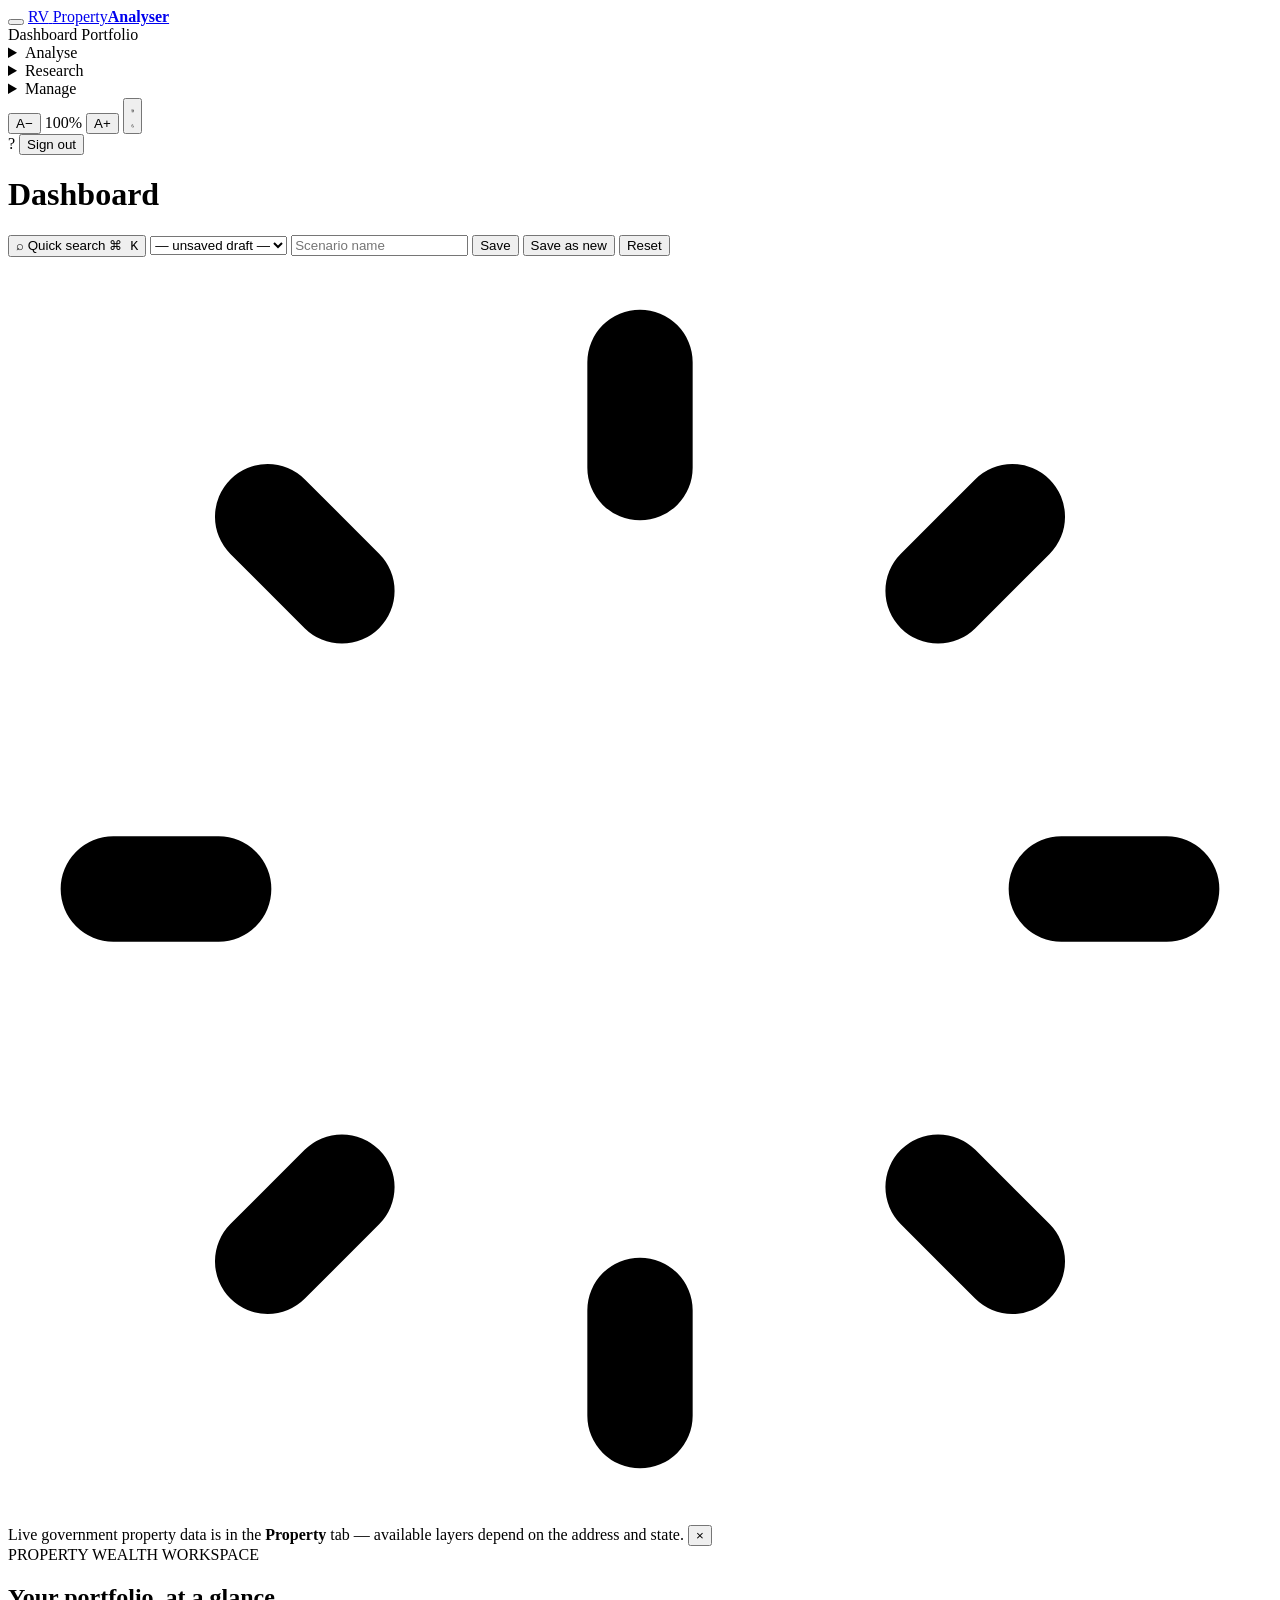
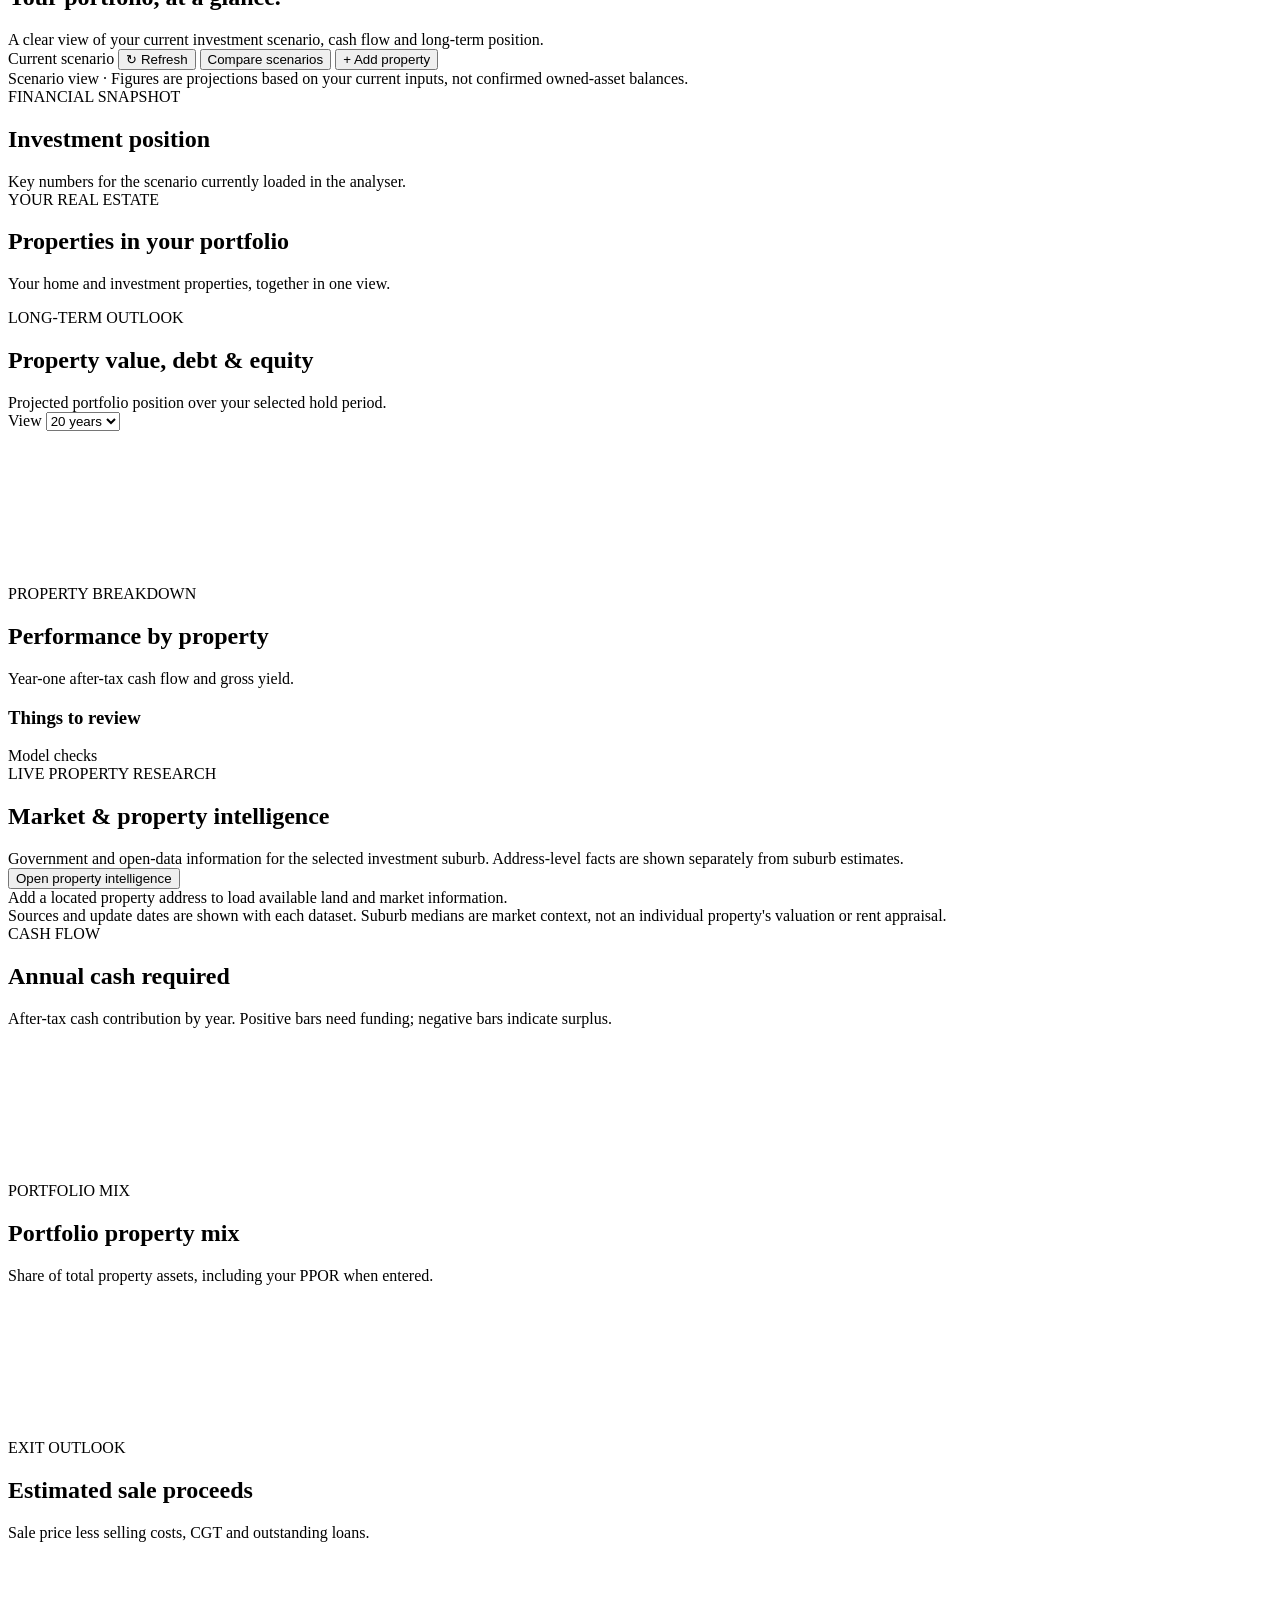
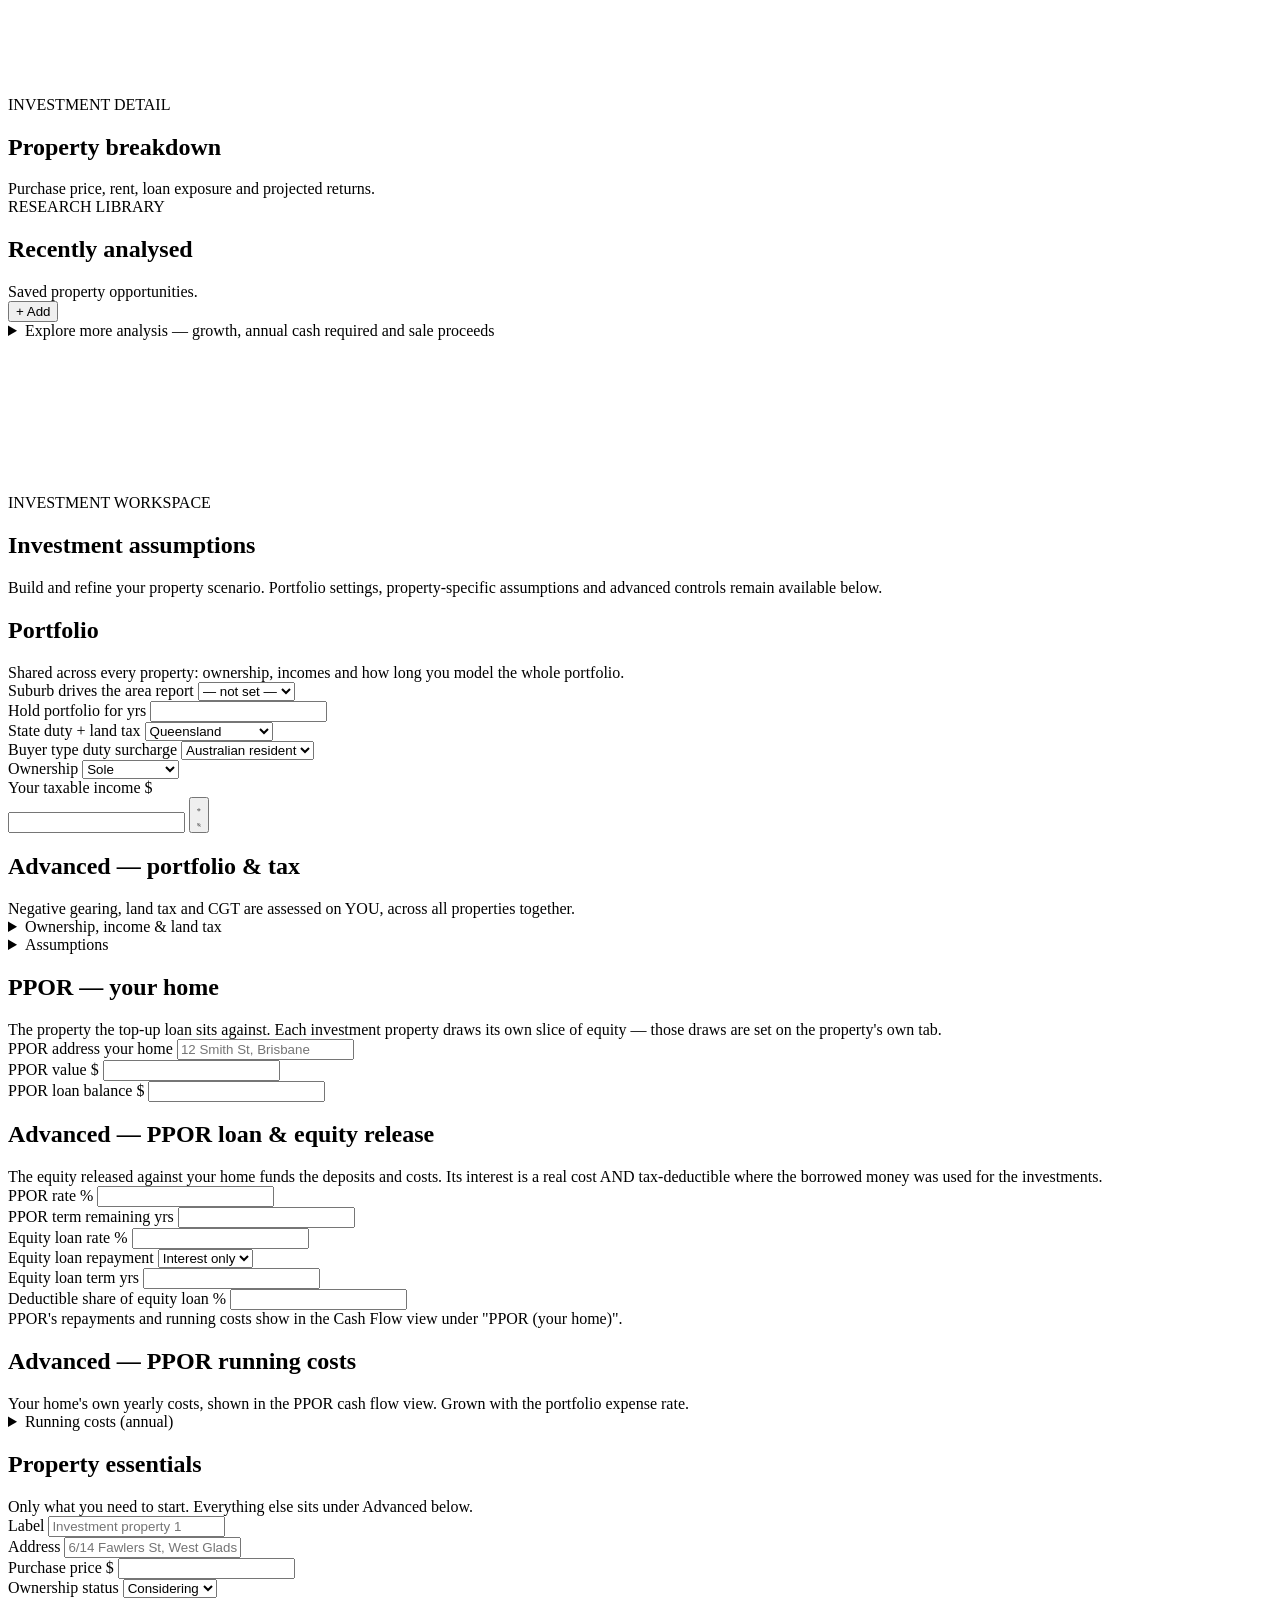
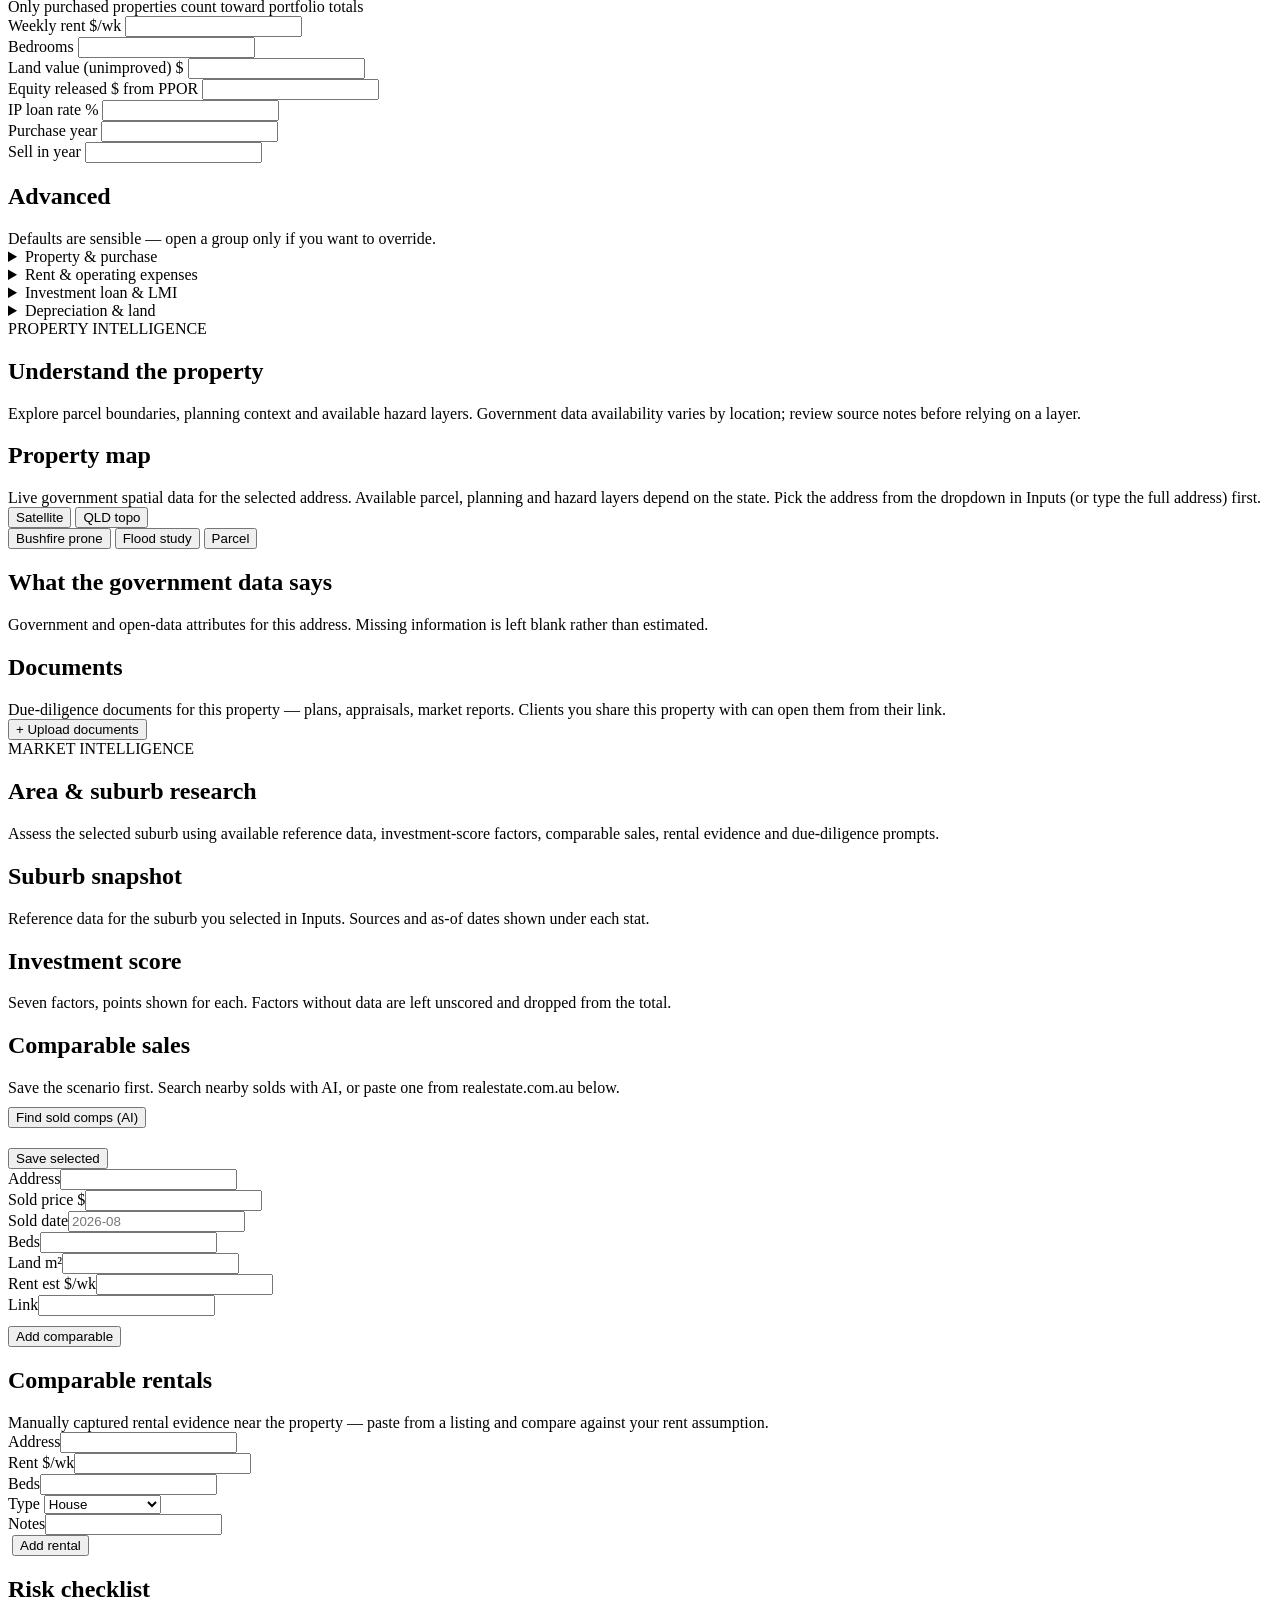
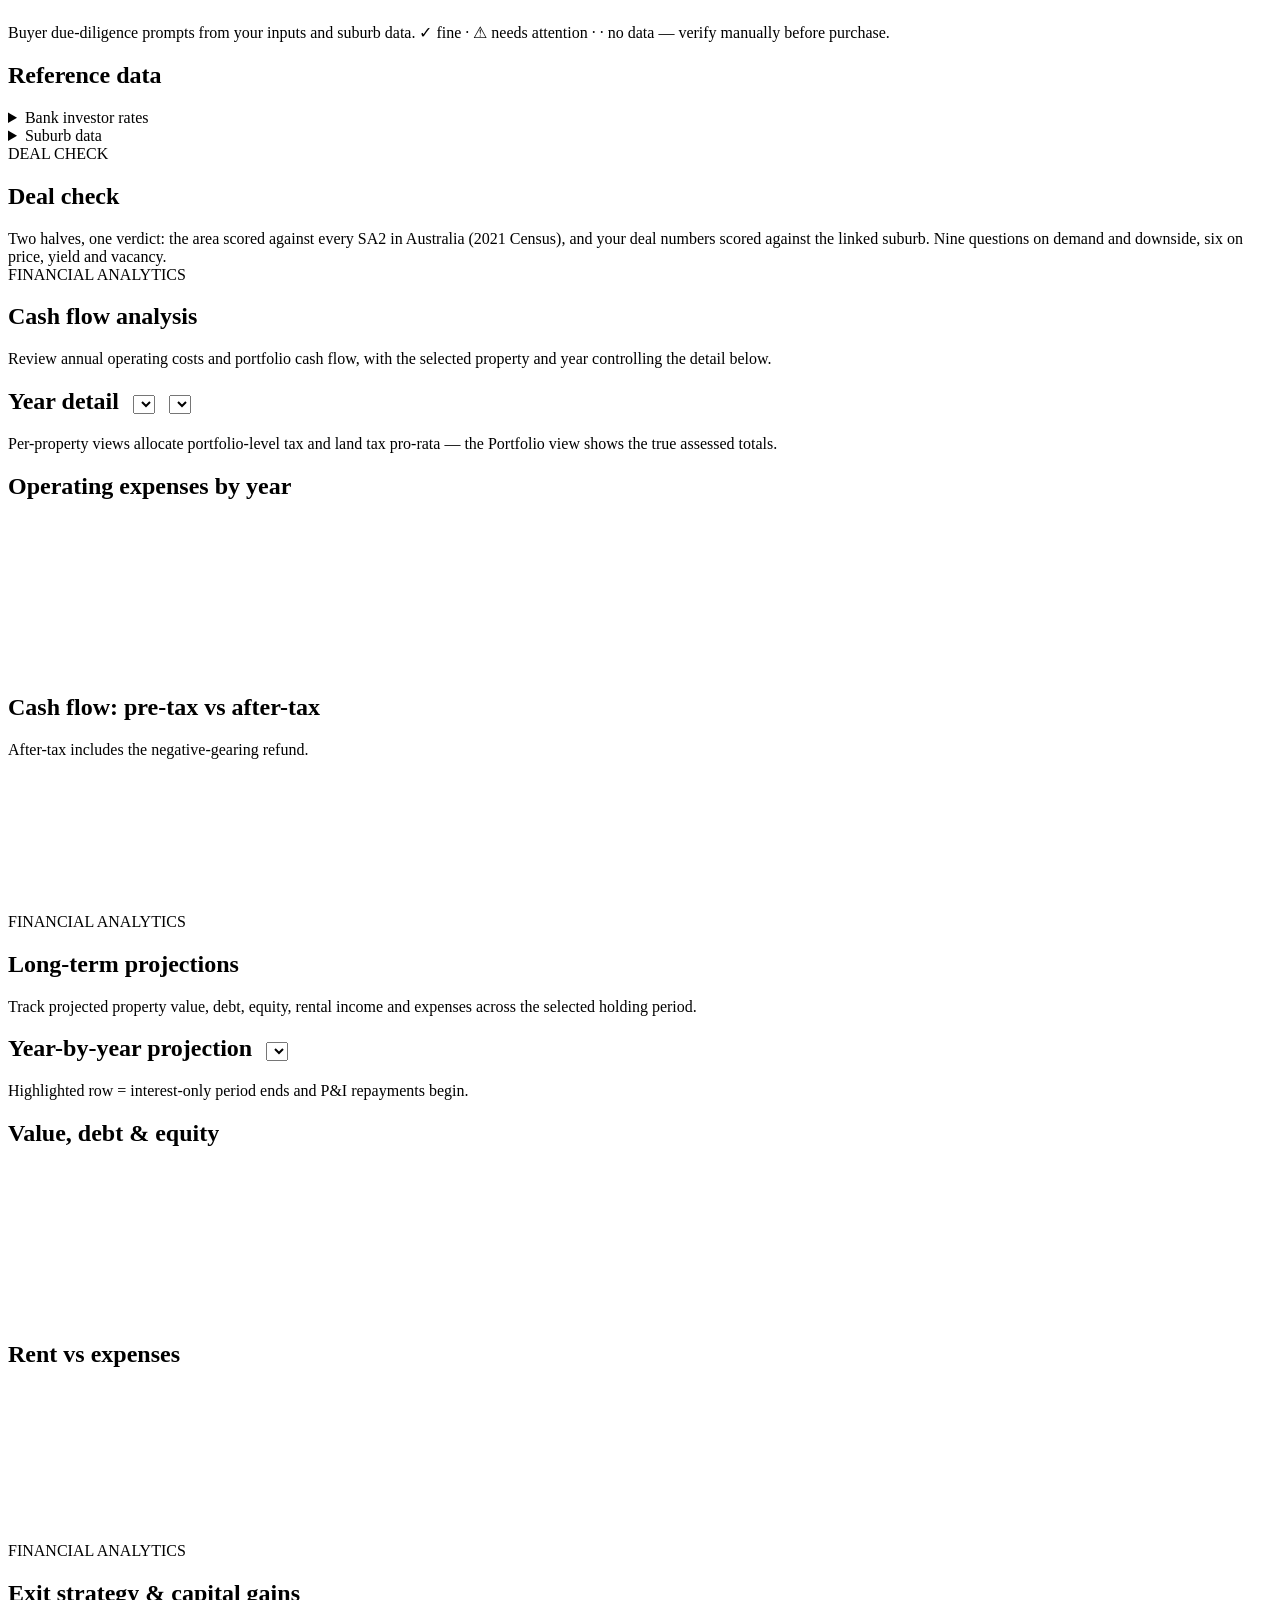
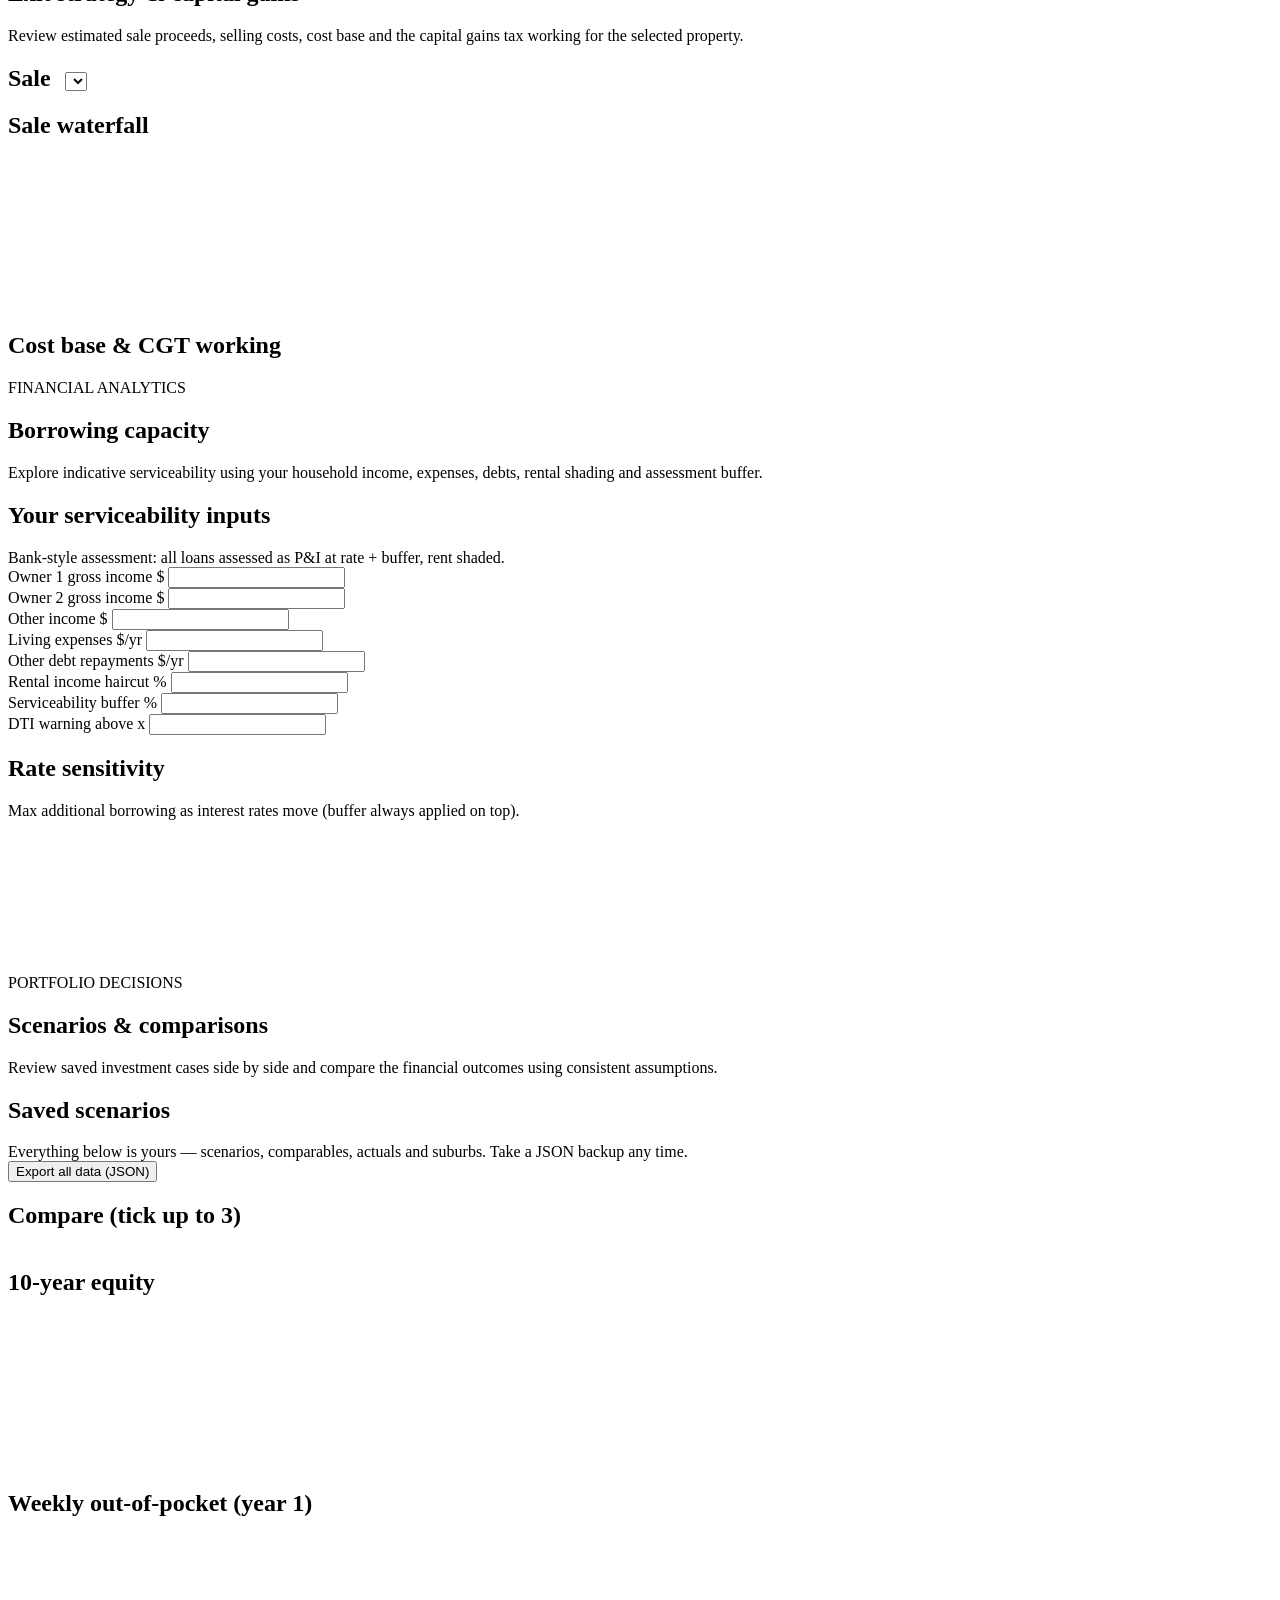
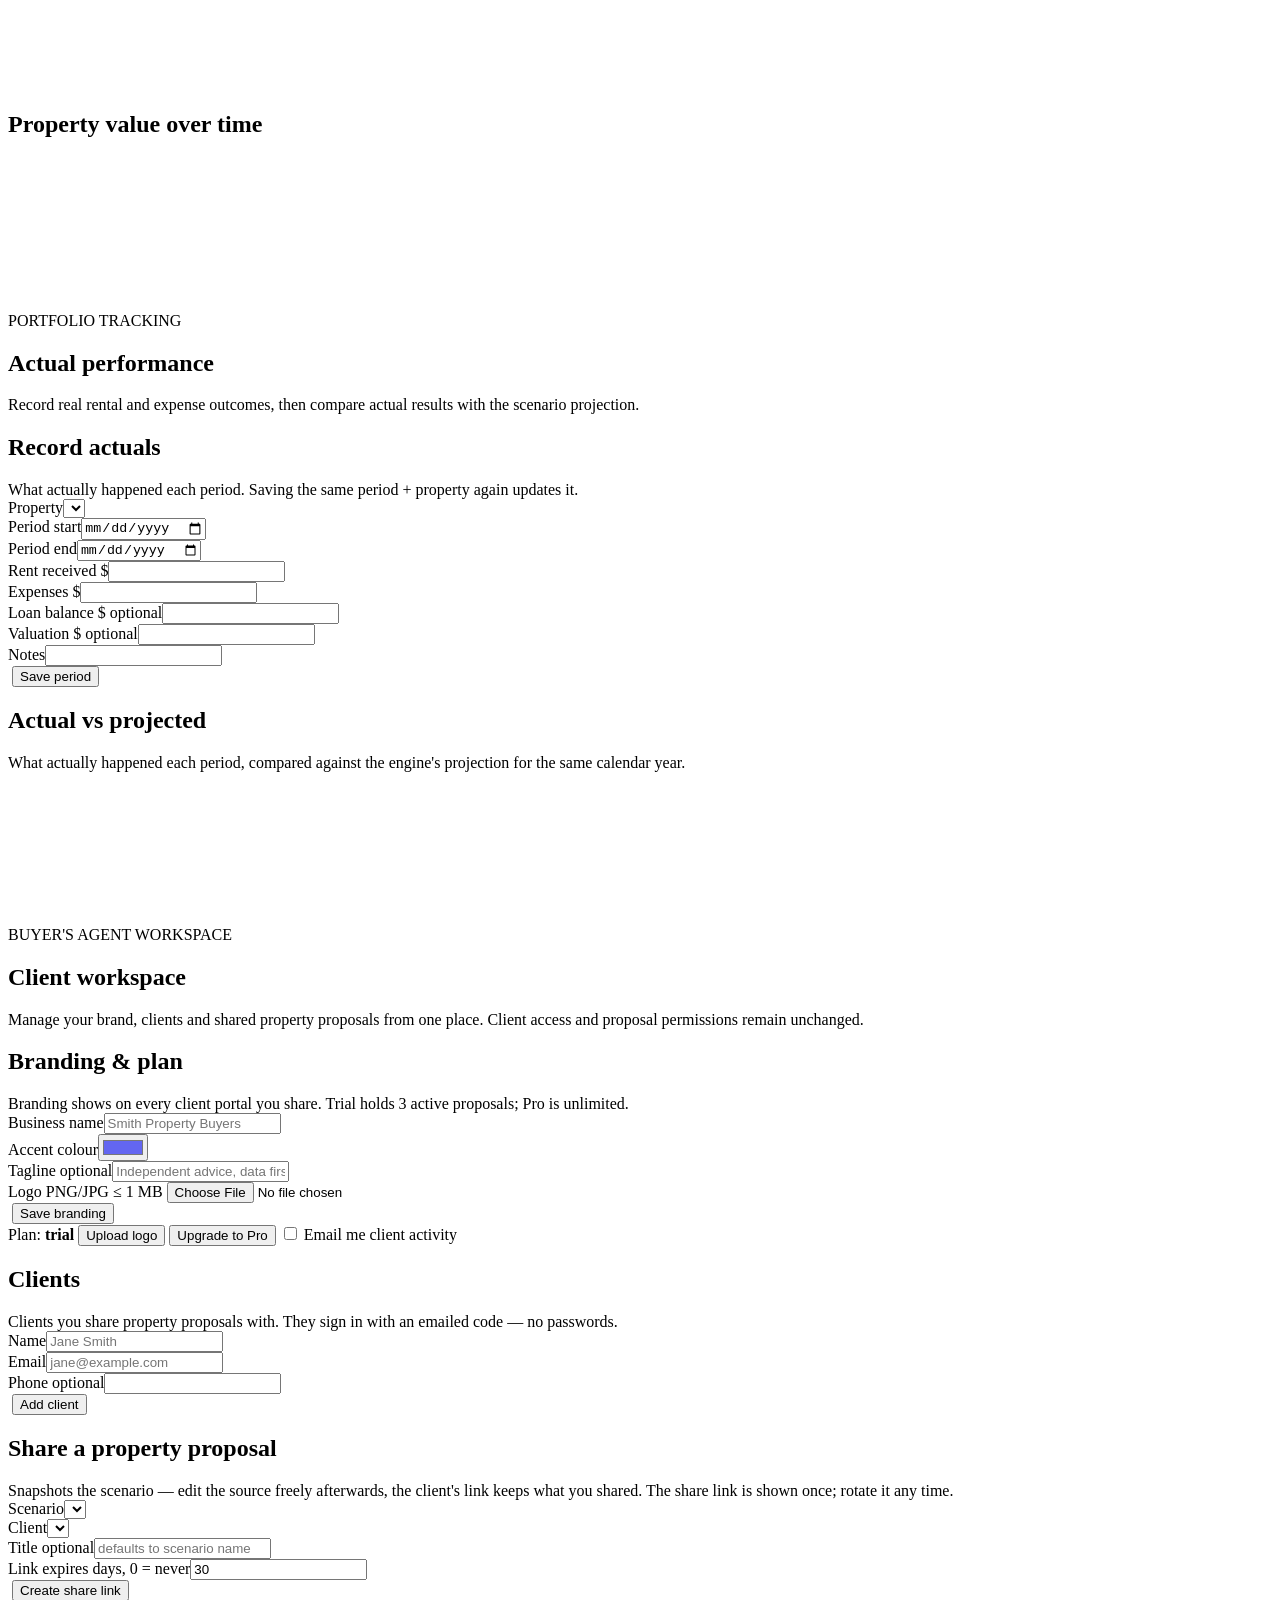
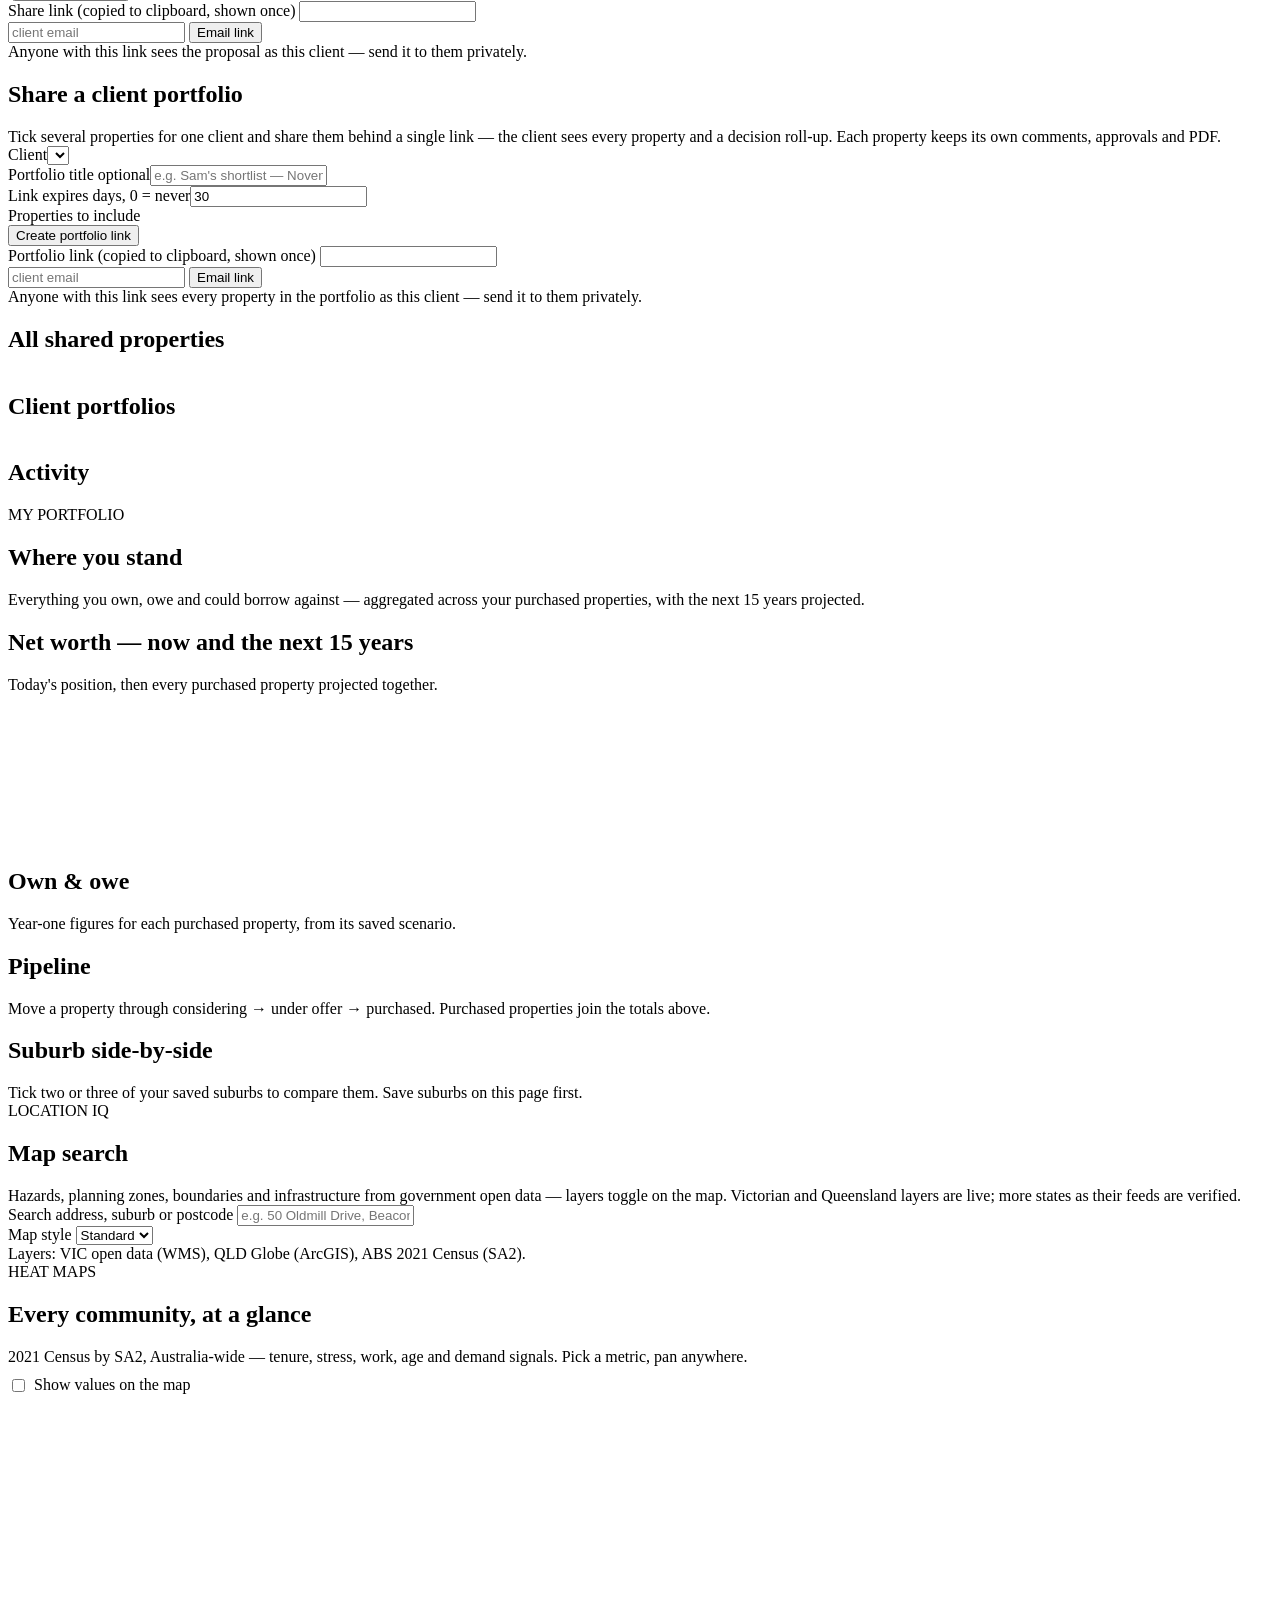
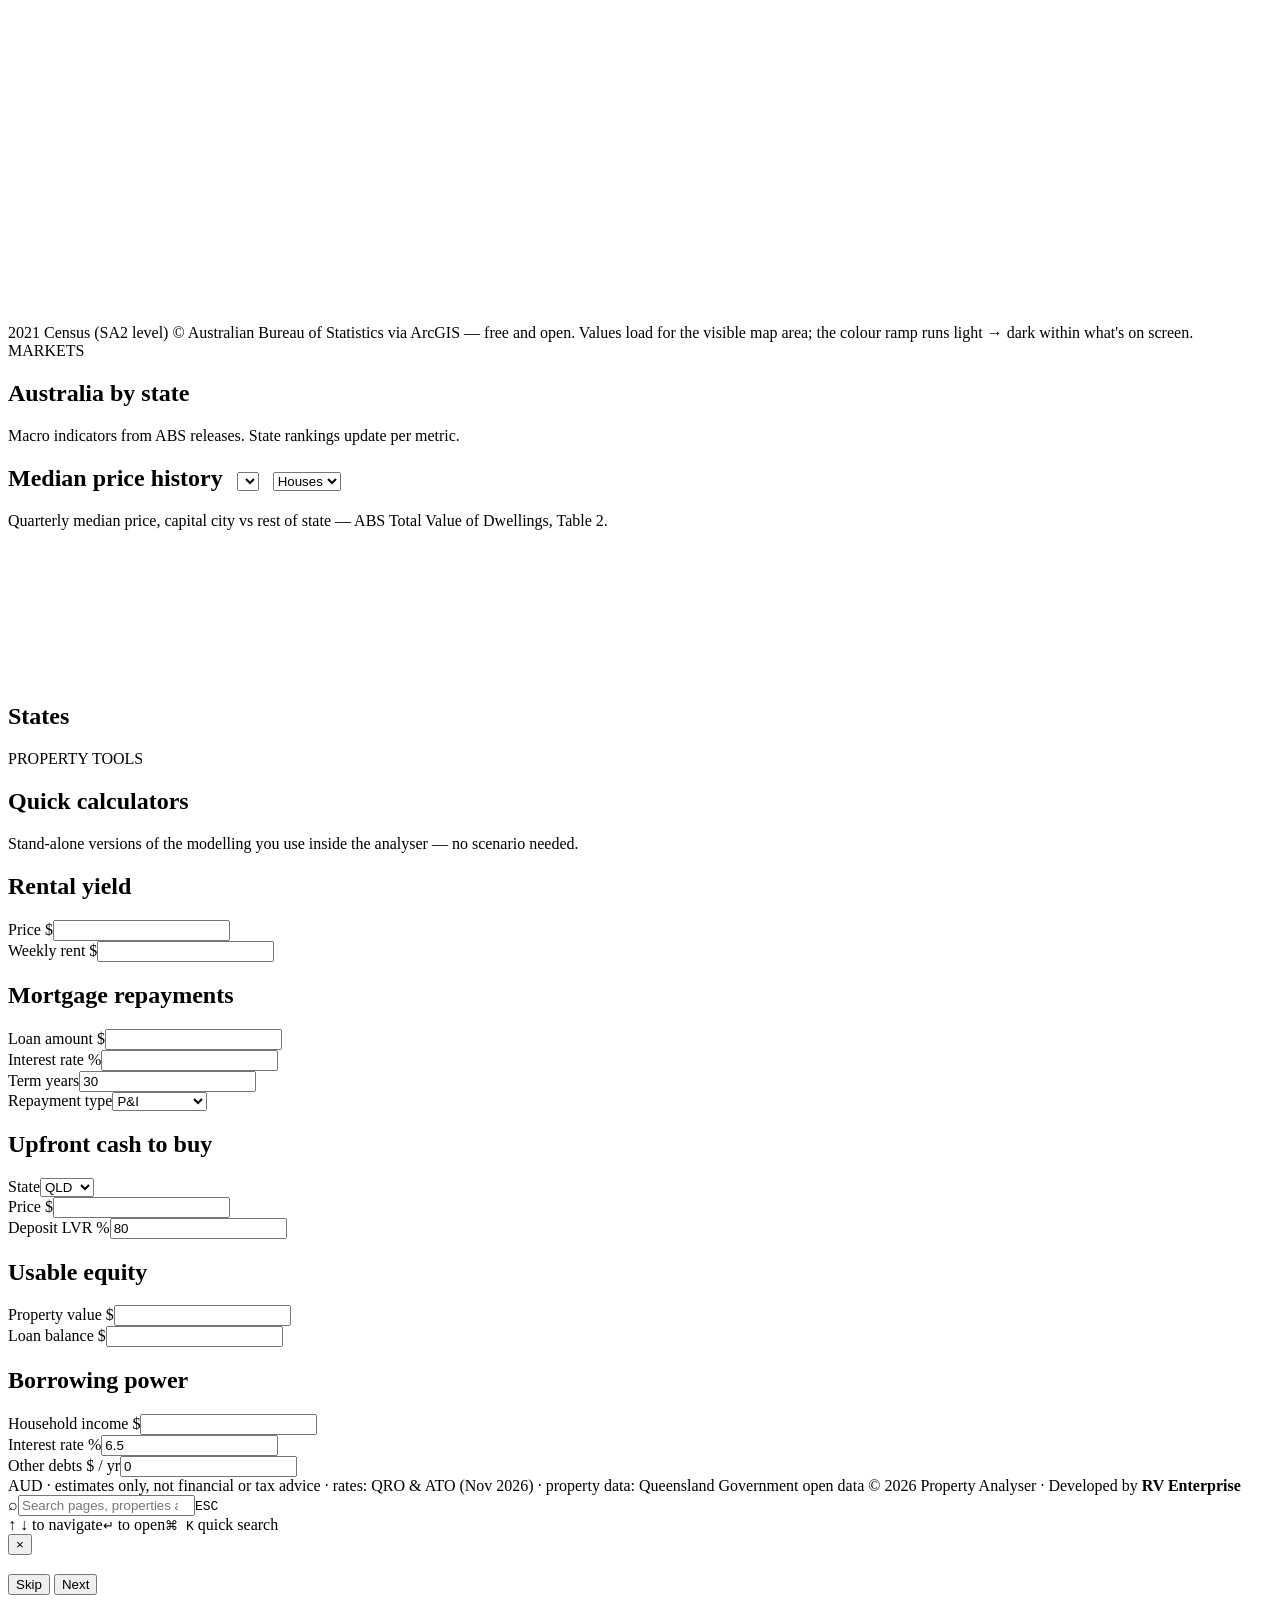
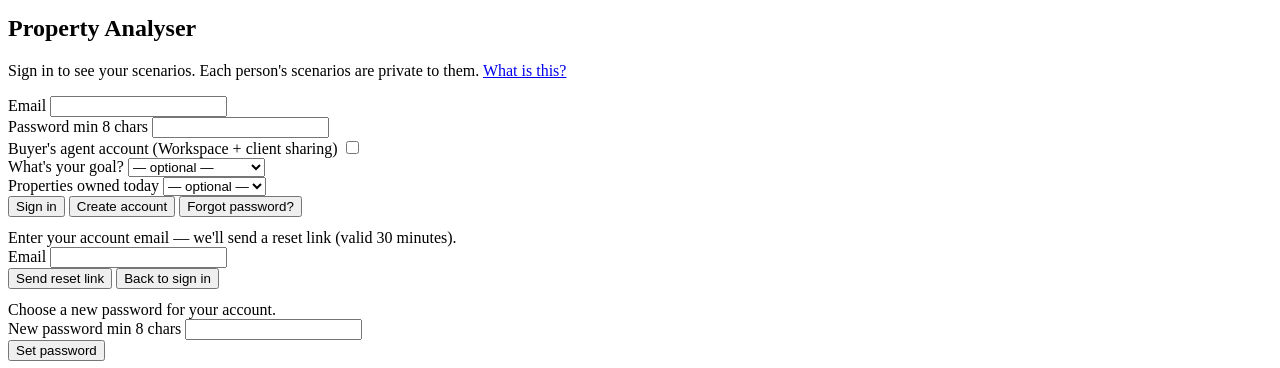
==== commit 22f38cb4: "feat: Deal Check (census + deal verdicts) and heat map performance Heat maps: one cached fetch per v" ====
--- a/static/index.html
+++ b/static/index.html
@@ -18,7 +18,6 @@
   <link rel="icon" type="image/svg+xml" href="data:image/svg+xml,%3Csvg xmlns=%27http://www.w3.org/2000/svg%27 viewBox=%270 0 64 64%27%3E%3Crect width=%2764%27 height=%2764%27 rx=%2714%27 fill=%27%23102f3a%27/%3E%3Ctext x=%2732%27 y=%2742%27 text-anchor=%27middle%27 font-family=%27Arial%27 font-size=%2728%27 font-weight=%27bold%27 fill=%27white%27%3ERV%3C/text%3E%3C/svg%3E">
   <link rel="stylesheet" href="/styles.css">
   <link rel="stylesheet" href="/design-system.css">
-  <link rel="stylesheet" href="/dashboard-premium.css?v=4">
   <link rel="stylesheet" href="/vendor/leaflet/leaflet.css">
 </head>
 <body>
@@ -32,6 +31,7 @@
 
       <nav id="nav" aria-label="Main navigation">
         <a data-target="overview" class="active nav-primary">Dashboard</a>
+        <a data-target="portfolio" class="nav-primary">Portfolio</a>
         <details class="nav-group">
           <summary>Analyse</summary>
           <div class="nav-menu">
@@ -48,6 +48,11 @@
           <div class="nav-menu">
             <a data-target="property">Property intelligence</a>
             <a data-target="area">Area &amp; suburb</a>
+            <a data-target="dealcheck">Deal check</a>
+            <a data-target="location">Location IQ</a>
+            <a data-target="heatmaps">Heat maps</a>
+            <a data-target="markets">Markets</a>
+            <a data-target="tools">Tools</a>
           </div>
         </details>
         <details class="nav-group">
@@ -359,6 +364,13 @@
                 <div class="addr-matched hidden" id="address-matched"></div></div>
               <div class="field"><label>Purchase price <span class="unit">$</span></label>
                 <input type="number" data-field="purchasePrice"></div>
+              <div class="field"><label>Ownership status</label>
+                <select data-field="ownershipStatus">
+                  <option value="considering">Considering</option>
+                  <option value="under_offer">Under offer</option>
+                  <option value="purchased">Purchased</option>
+                </select>
+                <div class="hint">Only purchased properties count toward portfolio totals</div></div>
               <div class="field"><label>Weekly rent <span class="unit">$/wk</span></label>
                 <input type="number" data-field="weeklyRent"></div>
               <div class="field"><label>Bedrooms</label>
@@ -510,6 +522,7 @@
       <!-- ==================== PROPERTY INTELLIGENCE ==================== -->
       <section id="section-property" class="section-page">
         <div class="page-intro"><div class="page-intro-copy"><div class="page-eyebrow">PROPERTY INTELLIGENCE</div><h1 class="page-title">Understand the property</h1><div class="page-description">Explore parcel boundaries, planning context and available hazard layers. Government data availability varies by location; review source notes before relying on a layer.</div></div></div>
+        <div id="prop-tabs-intel" class="prop-tabs" aria-label="Investment properties"></div>
         <div class="section">
           <h2>Property map</h2>
           <div class="hint">Live government spatial data for the selected address. Available parcel, planning and hazard layers depend on the state. Pick the address from the dropdown in Inputs (or type the full address) first.</div>
@@ -534,8 +547,20 @@
           <h2>What the government data says</h2>
           <div class="hint">Government and open-data attributes for this address. Missing information is left blank rather than estimated.</div>
           <div id="property-cards" class="cards"></div>
+          <div id="valuation-guide"></div>
           <div id="property-details" class="kv-grid"></div>
           <div id="property-sources" class="source-note"></div>
+        </div>
+
+        <div class="section">
+          <h2>Documents</h2>
+          <div class="hint">Due-diligence documents for this property — plans, appraisals, market reports. Clients you share this property with can open them from their link.</div>
+          <div class="portal-actions">
+            <input type="file" id="doc-file" multiple accept=".pdf,.png,.jpg,.jpeg,.webp" hidden>
+            <button id="doc-add" class="btn-ghost">+ Upload documents</button>
+            <span id="doc-msg" class="source-note"></span>
+          </div>
+          <div id="doc-list" class="doc-list"></div>
         </div>
       </section>
 
@@ -569,7 +594,8 @@
               <span id="comp-search-msg" class="source-note"></span></div>
           </div>
           <div class="grid-form" id="comp-form">
-            <div class="field"><label>Address</label><input type="text" autocomplete="off" id="comp-address"></div>
+            <div class="field addr-field"><label>Address</label><input type="text" autocomplete="off" id="comp-address">
+              <div id="comp-addr-dropdown" class="addr-dropdown hidden"></div></div>
             <div class="field"><label>Sold price <span class="unit">$</span></label><input type="number" id="comp-price"></div>
             <div class="field"><label>Sold date</label><input type="text" autocomplete="off" id="comp-date" placeholder="2026-08"></div>
             <div class="field"><label>Beds</label><input type="number" id="comp-beds"></div>
@@ -586,7 +612,8 @@
           <h2>Comparable rentals</h2>
           <div class="hint">Manually captured rental evidence near the property — paste from a listing and compare against your rent assumption.</div>
           <div class="grid-form" id="rental-form">
-            <div class="field"><label>Address</label><input type="text" autocomplete="off" id="rental-address"></div>
+            <div class="field addr-field"><label>Address</label><input type="text" autocomplete="off" id="rental-address">
+              <div id="rental-addr-dropdown" class="addr-dropdown hidden"></div></div>
             <div class="field"><label>Rent <span class="unit">$/wk</span></label><input type="number" id="rental-rent"></div>
             <div class="field"><label>Beds</label><input type="number" id="rental-beds"></div>
             <div class="field"><label>Type</label>
@@ -635,6 +662,12 @@
             <div style="margin-top:10px"><button id="btn-add-suburb">Add suburb</button></div>
           </details>
         </div>
+      </section>
+
+      <!-- ==================== DEAL CHECK ==================== -->
+      <section id="section-dealcheck" class="section-page">
+        <div class="page-intro"><div class="page-intro-copy"><div class="page-eyebrow">DEAL CHECK</div><h1 class="page-title">Deal check</h1><div class="page-description">Two halves, one verdict: the area scored against every SA2 in Australia (2021 Census), and your deal numbers scored against the linked suburb. Nine questions on demand and downside, six on price, yield and vacancy.</div></div></div>
+        <div class="section" id="dc-body"></div>
       </section>
 
       <!-- ==================== CASH FLOW ==================== -->
@@ -742,7 +775,11 @@
         <div class="page-intro"><div class="page-intro-copy"><div class="page-eyebrow">PORTFOLIO DECISIONS</div><h1 class="page-title">Scenarios &amp; comparisons</h1><div class="page-description">Review saved investment cases side by side and compare the financial outcomes using consistent assumptions.</div></div></div>
         <div class="section">
           <h2>Saved scenarios</h2>
-          <div class="table-wrap"><table id="scn-table"></table></div>
+          <div class="hint">Everything below is yours — scenarios, comparables, actuals and suburbs. Take a JSON backup any time.</div>
+          <div class="portal-actions">
+            <div class="table-wrap"><table id="scn-table"></table></div>
+            <button id="btn-export-data" class="btn-ghost">Export all data (JSON)</button>
+          </div>
         </div>
         <div class="section">
           <h2>Compare (tick up to 3)</h2>
@@ -785,7 +822,9 @@
 
         <div class="section">
           <h2>Actual vs projected</h2>
-          <div class="hint">Projected figures come from the engine at each period's calendar year. Empty optional fields don't show a variance.</div>
+          <div class="hint" id="actuals-hint">What actually happened each period, compared against the engine's projection for the same calendar year.</div>
+          <div class="cards" id="act-compare"></div>
+          <div class="chart-box"><canvas id="act-chart"></canvas></div>
           <div class="table-wrap"><table id="actuals-table"></table></div>
         </div>
       </section>
@@ -810,6 +849,7 @@
             <span id="ws-logo-msg" class="source-note"></span>
             <button id="ws-upgrade" class="btn-ghost">Upgrade to Pro</button>
             <span id="ws-plan-msg" class="source-note"></span>
+            <label class="check-field"><input type="checkbox" id="ws-alerts"> Email me client activity</label>
           </div>
         </div>
 
@@ -848,13 +888,182 @@
         </div>
 
         <div class="section">
+          <h2>Share a client portfolio</h2>
+          <div class="hint">Tick several properties for one client and share them behind a single link — the client sees every property and a decision roll-up. Each property keeps its own comments, approvals and PDF.</div>
+          <div class="grid-form" id="ws-pf-form">
+            <div class="field"><label>Client</label><select id="ws-pf-client"></select></div>
+            <div class="field"><label>Portfolio title <span class="unit">optional</span></label><input type="text" autocomplete="off" id="ws-pf-title" placeholder="e.g. Sam's shortlist — November"></div>
+            <div class="field"><label>Link expires <span class="unit">days, 0 = never</span></label><input type="number" id="ws-pf-expiry" value="30"></div>
+          </div>
+          <div class="field"><label>Properties to include</label><div id="ws-pf-items" class="ws-pf-items"></div></div>
+          <div class="portal-actions">
+            <button id="ws-pf-create" class="primary">Create portfolio link</button>
+            <span id="ws-pf-count" class="source-note"></span>
+          </div>
+          <div id="ws-pf-new-link" class="hidden">
+            <div class="field"><label>Portfolio link (copied to clipboard, shown once)</label>
+              <input type="text" autocomplete="off" id="ws-pf-link" readonly></div>
+            <div class="portal-actions">
+              <input type="email" id="ws-pf-email" placeholder="client email">
+              <button id="ws-pf-email-send" class="btn-ghost">Email link</button>
+              <span id="ws-pf-email-msg" class="source-note"></span>
+            </div>
+            <div class="source-note">Anyone with this link sees every property in the portfolio as this client — send it to them privately.</div>
+          </div>
+        </div>
+
+        <div class="section">
           <h2>All shared properties</h2>
           <div class="table-wrap"><table id="ws-presentations"></table></div>
+        </div>
+
+        <div class="section">
+          <h2>Client portfolios</h2>
+          <div class="table-wrap"><table id="ws-portfolios"></table></div>
         </div>
 
         <div class="section hidden" id="ws-activity-box">
           <h2 id="ws-activity-title">Activity</h2>
           <div id="ws-events" class="kv"></div>
+        </div>
+      </section>
+
+      <!-- ==================== PORTFOLIO ==================== -->
+      <section id="section-portfolio" class="section-page">
+        <div class="page-intro"><div class="page-intro-copy"><div class="page-eyebrow">MY PORTFOLIO</div><h1 class="page-title">Where you stand</h1><div class="page-description">Everything you own, owe and could borrow against — aggregated across your purchased properties, with the next 15 years projected.</div></div></div>
+        <div class="section">
+          <div class="cards" id="pfo-stats"></div>
+        </div>
+        <div class="section">
+          <h2>Net worth — now and the next 15 years</h2>
+          <div class="hint">Today's position, then every purchased property projected together.</div>
+          <div class="chart-box"><canvas id="pfo-chart"></canvas></div>
+        </div>
+        <div class="section">
+          <h2>Own &amp; owe</h2>
+          <div class="hint">Year-one figures for each purchased property, from its saved scenario.</div>
+          <div class="table-wrap"><table id="pfo-table"></table></div>
+        </div>
+        <div class="section">
+          <h2>Pipeline</h2>
+          <div class="hint">Move a property through considering → under offer → purchased. Purchased properties join the totals above.</div>
+          <div id="pfo-pipeline" class="pfo-pipeline"></div>
+        </div>
+        <div class="section">
+          <h2>Suburb side-by-side</h2>
+          <div class="hint">Tick two or three of your saved suburbs to compare them. Save suburbs on this page first.</div>
+          <div id="sb-picker" class="chip-row"></div>
+          <div class="table-wrap"><table id="sb-table"></table></div>
+        </div>
+      </section>
+
+      <!-- ==================== LOCATION IQ ==================== -->
+      <section id="section-location" class="section-page">
+        <div class="page-intro"><div class="page-intro-copy"><div class="page-eyebrow">LOCATION IQ</div><h1 class="page-title">Map search</h1><div class="page-description">Hazards, planning zones, boundaries and infrastructure from government open data — layers toggle on the map. Victorian and Queensland layers are live; more states as their feeds are verified.</div></div></div>
+        <div class="lq-wrap">
+          <div class="lq-side">
+            <div class="field"><label>Search address, suburb or postcode</label>
+              <input type="text" id="lq-search" autocomplete="off" placeholder="e.g. 50 Oldmill Drive, Beaconsfield">
+              <div id="lq-suggest" class="addr-dropdown"></div>
+            </div>
+            <div class="field"><label>Map style</label>
+              <select id="lq-basemap">
+                <option value="standard">Standard</option>
+                <option value="satellite">Satellite</option>
+                <option value="hybrid">Hybrid</option>
+              </select></div>
+            <div id="lq-layers"></div>
+            <div class="source-note">Layers: VIC open data (WMS), QLD Globe (ArcGIS), ABS 2021 Census (SA2).</div>
+          </div>
+          <div class="lq-map"><div id="lq-map"></div></div>
+        </div>
+      </section>
+
+      <!-- ==================== HEAT MAPS ==================== -->
+      <section id="section-heatmaps" class="section-page">
+        <div class="page-intro"><div class="page-intro-copy"><div class="page-eyebrow">HEAT MAPS</div><h1 class="page-title">Every community, at a glance</h1><div class="page-description">2021 Census by SA2, Australia-wide — tenure, stress, work, age and demand signals. Pick a metric, pan anywhere.</div></div></div>
+        <div class="section">
+          <div id="hm-groups"></div>
+          <div style="margin-top:10px"><label class="lq-layer" style="display:inline-flex;align-items:center;gap:6px"><input type="checkbox" id="hm-labels"> <span>Show values on the map</span></label></div>
+        </div>
+        <div class="section">
+          <div style="height:520px;border-radius:.8rem;overflow:hidden;border:1px solid var(--bd)"><div id="hm-map" style="height:100%"></div></div>
+          <div id="hm-legend" class="lq-legend" style="margin-top:8px"></div>
+          <div class="source-note">2021 Census (SA2 level) &copy; Australian Bureau of Statistics via ArcGIS — free and open. Values load for the visible map area; the colour ramp runs light → dark within what's on screen.</div>
+        </div>
+      </section>
+
+      <!-- ==================== MARKETS ==================== -->
+      <section id="section-markets" class="section-page">
+        <div class="page-intro"><div class="page-intro-copy"><div class="page-eyebrow">MARKETS</div><h1 class="page-title">Australia by state</h1><div class="page-description">Macro indicators from ABS releases. State rankings update per metric.</div></div></div>
+        <div class="section">
+          <div class="cards" id="mk-cards"></div>
+        </div>
+        <div class="section">
+          <h2>Median price history
+            <select id="mk-price-state" style="margin-left:8px"></select>
+            <select id="mk-price-kind" style="margin-left:8px">
+              <option value="houses">Houses</option>
+              <option value="units">Units</option>
+            </select></h2>
+          <div class="hint">Quarterly median price, capital city vs rest of state — ABS Total Value of Dwellings, Table 2.</div>
+          <div class="chart-box"><canvas id="chart-mk-prices"></canvas></div>
+          <div class="source-note" id="mk-price-src"></div>
+        </div>
+        <div class="section">
+          <h2>States</h2>
+          <div id="mk-tabs" class="chip-row"></div>
+          <div id="mk-states" class="mk-states"></div>
+          <div id="mk-capitals" class="mk-capitals"></div>
+        </div>
+      </section>
+
+      <!-- ==================== TOOLS ==================== -->
+      <section id="section-tools" class="section-page">
+        <div class="page-intro"><div class="page-intro-copy"><div class="page-eyebrow">PROPERTY TOOLS</div><h1 class="page-title">Quick calculators</h1><div class="page-description">Stand-alone versions of the modelling you use inside the analyser — no scenario needed.</div></div></div>
+        <div class="section">
+          <h2>Rental yield</h2>
+          <div class="grid-form">
+            <div class="field"><label>Price <span class="unit">$</span></label><input type="number" id="t-yield-price"></div>
+            <div class="field"><label>Weekly rent <span class="unit">$</span></label><input type="number" id="t-yield-rent"></div>
+          </div>
+          <div class="source-note" id="t-yield-out"></div>
+        </div>
+        <div class="section">
+          <h2>Mortgage repayments</h2>
+          <div class="grid-form">
+            <div class="field"><label>Loan amount <span class="unit">$</span></label><input type="number" id="t-rep-loan"></div>
+            <div class="field"><label>Interest rate <span class="unit">%</span></label><input type="number" id="t-rep-rate" step="0.01"></div>
+            <div class="field"><label>Term <span class="unit">years</span></label><input type="number" id="t-rep-term" value="30"></div>
+            <div class="field"><label>Repayment type</label><select id="t-rep-type"><option value="principal_and_interest">P&amp;I</option><option value="interest_only">Interest only</option></select></div>
+          </div>
+          <div class="source-note" id="t-rep-out"></div>
+        </div>
+        <div class="section">
+          <h2>Upfront cash to buy</h2>
+          <div class="grid-form">
+            <div class="field"><label>State</label><select id="t-cash-state"><option>QLD</option><option>NSW</option><option>VIC</option><option>SA</option><option>WA</option><option>TAS</option><option>NT</option><option>ACT</option></select></div>
+            <div class="field"><label>Price <span class="unit">$</span></label><input type="number" id="t-cash-price"></div>
+            <div class="field"><label>Deposit LVR <span class="unit">%</span></label><input type="number" id="t-cash-lvr" value="80"></div>
+          </div>
+          <div class="source-note" id="t-cash-out"></div>
+        </div>
+        <div class="section">
+          <h2>Usable equity</h2>
+          <div class="grid-form">
+            <div class="field"><label>Property value <span class="unit">$</span></label><input type="number" id="t-eq-value"></div>
+            <div class="field"><label>Loan balance <span class="unit">$</span></label><input type="number" id="t-eq-loan"></div>
+          </div>
+          <div class="source-note" id="t-eq-out"></div>
+        </div>
+        <div class="section">
+          <h2>Borrowing power</h2>
+          <div class="grid-form">
+            <div class="field"><label>Household income <span class="unit">$</span></label><input type="number" id="t-bor-income"></div>
+            <div class="field"><label>Interest rate <span class="unit">%</span></label><input type="number" id="t-bor-rate" step="0.01" value="6.5"></div>
+            <div class="field"><label>Other debts <span class="unit">$ / yr</span></label><input type="number" id="t-bor-debts" value="0"></div>
+          </div>
+          <div class="source-note" id="t-bor-out"></div>
         </div>
       </section>
     </main>
@@ -901,9 +1110,46 @@
         <input type="password" id="auth-password" autocomplete="current-password"></div>
       <div class="field check-field"><label for="auth-ba">Buyer's agent account (Workspace + client sharing)</label>
         <input type="checkbox" id="auth-ba"></div>
+      <div class="grid-form" id="auth-onboarding">
+        <div class="field"><label>What's your goal?</label>
+          <select id="auth-goal">
+            <option value="">— optional —</option>
+            <option>Buy my first home</option>
+            <option>Upgrade my PPOR</option>
+            <option>Buy an investment</option>
+            <option>Grow my portfolio</option>
+            <option>Learn for now</option>
+          </select></div>
+        <div class="field"><label>Properties owned today</label>
+          <select id="auth-owned">
+            <option value="">— optional —</option>
+            <option value="0">0</option><option value="1">1</option><option value="2">2</option>
+            <option value="3">3</option><option value="4">4</option><option value="5+">5+</option>
+          </select></div>
+      </div>
       <div class="login-actions">
         <button id="btn-login" class="primary">Sign in</button>
         <button id="btn-register">Create account</button>
+        <button id="link-forgot" class="btn-ghost">Forgot password?</button>
+      </div>
+      <div id="auth-forgot-box" class="hidden" style="margin-top:12px">
+        <div class="hint">Enter your account email — we'll send a reset link (valid 30 minutes).</div>
+        <div class="field"><label>Email</label>
+          <input type="email" id="auth-forgot-email" autocomplete="email"></div>
+        <div class="login-actions">
+          <button id="btn-forgot-send" class="primary">Send reset link</button>
+          <button id="btn-forgot-cancel" class="btn-ghost">Back to sign in</button>
+        </div>
+        <div id="forgot-msg" class="source-note"></div>
+      </div>
+      <div id="auth-reset-box" class="hidden" style="margin-top:12px">
+        <div class="hint">Choose a new password for your account.</div>
+        <div class="field"><label>New password <span class="unit">min 8 chars</span></label>
+          <input type="password" id="auth-new-password" autocomplete="new-password"></div>
+        <div class="login-actions">
+          <button id="btn-reset-confirm" class="primary">Set password</button>
+        </div>
+        <div id="reset-msg" class="source-note"></div>
       </div>
       <div id="auth-error" class="auth-error hidden"></div>
     </div>
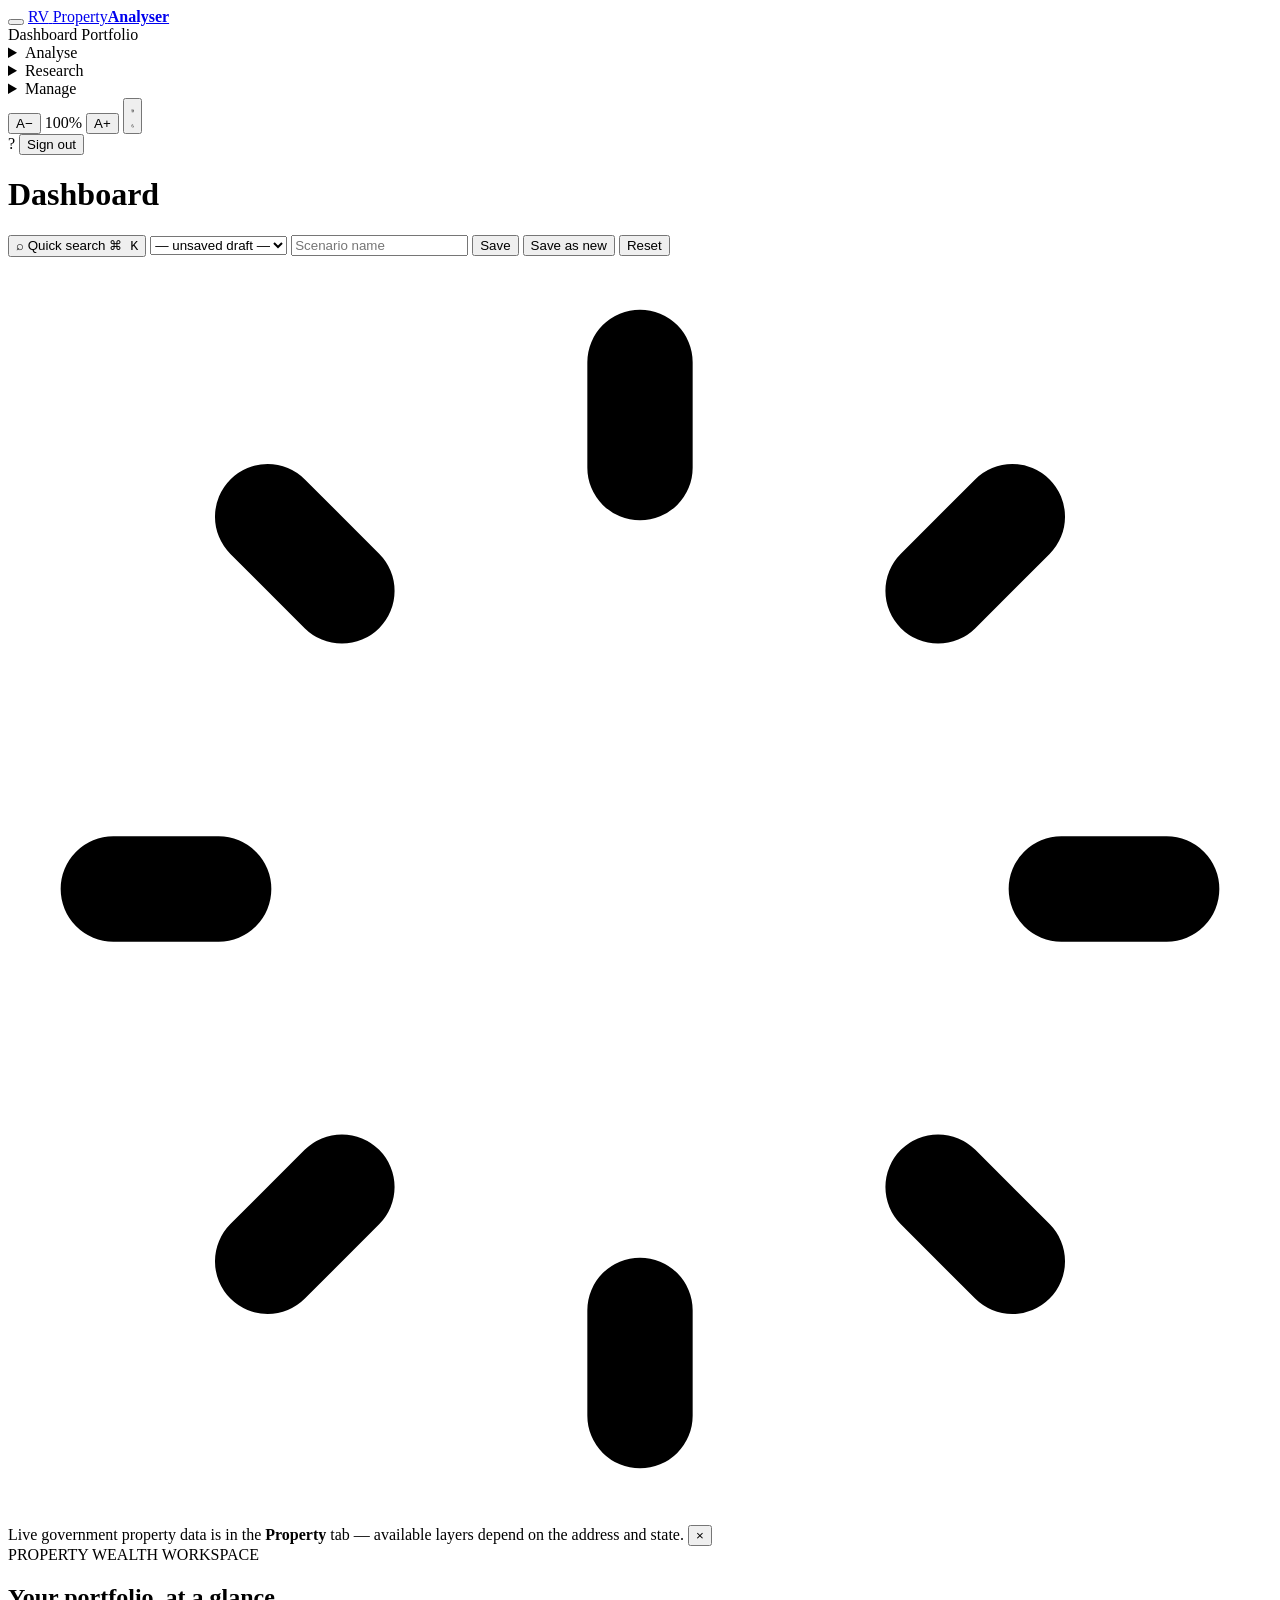
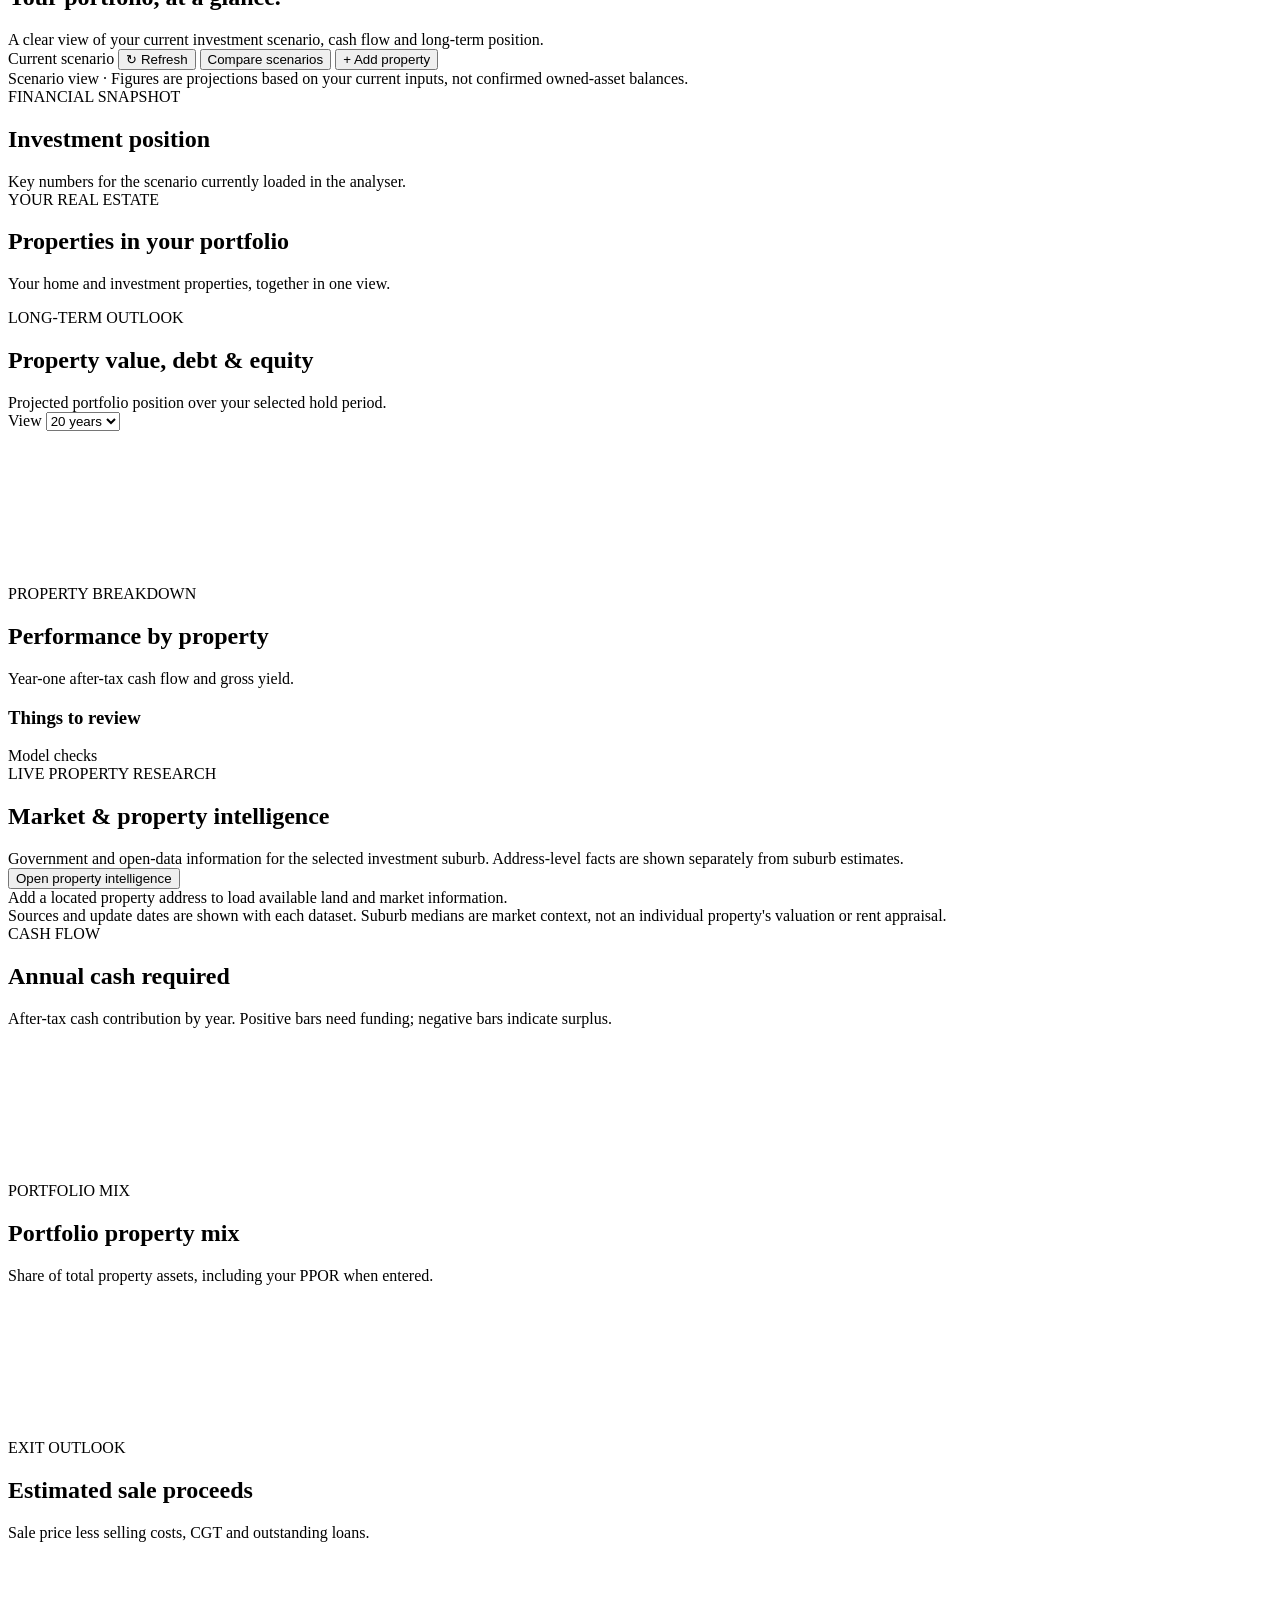
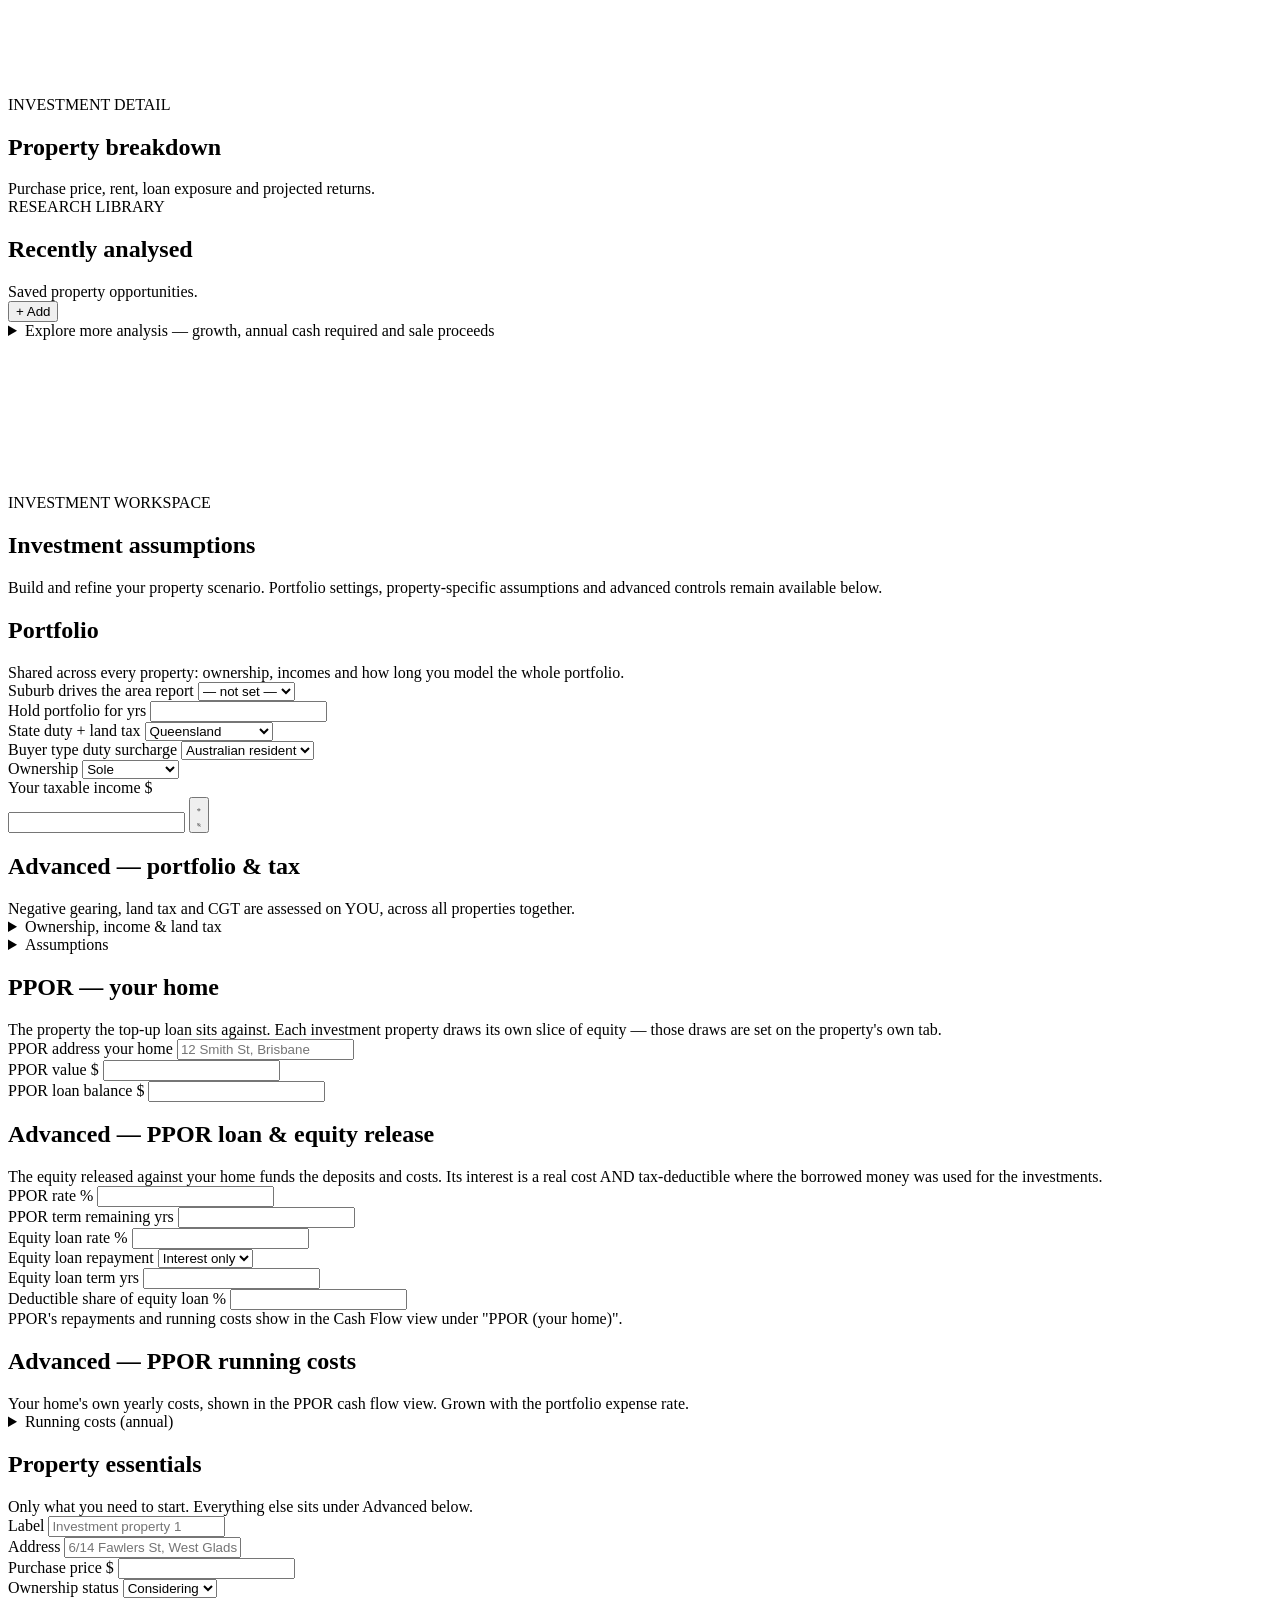
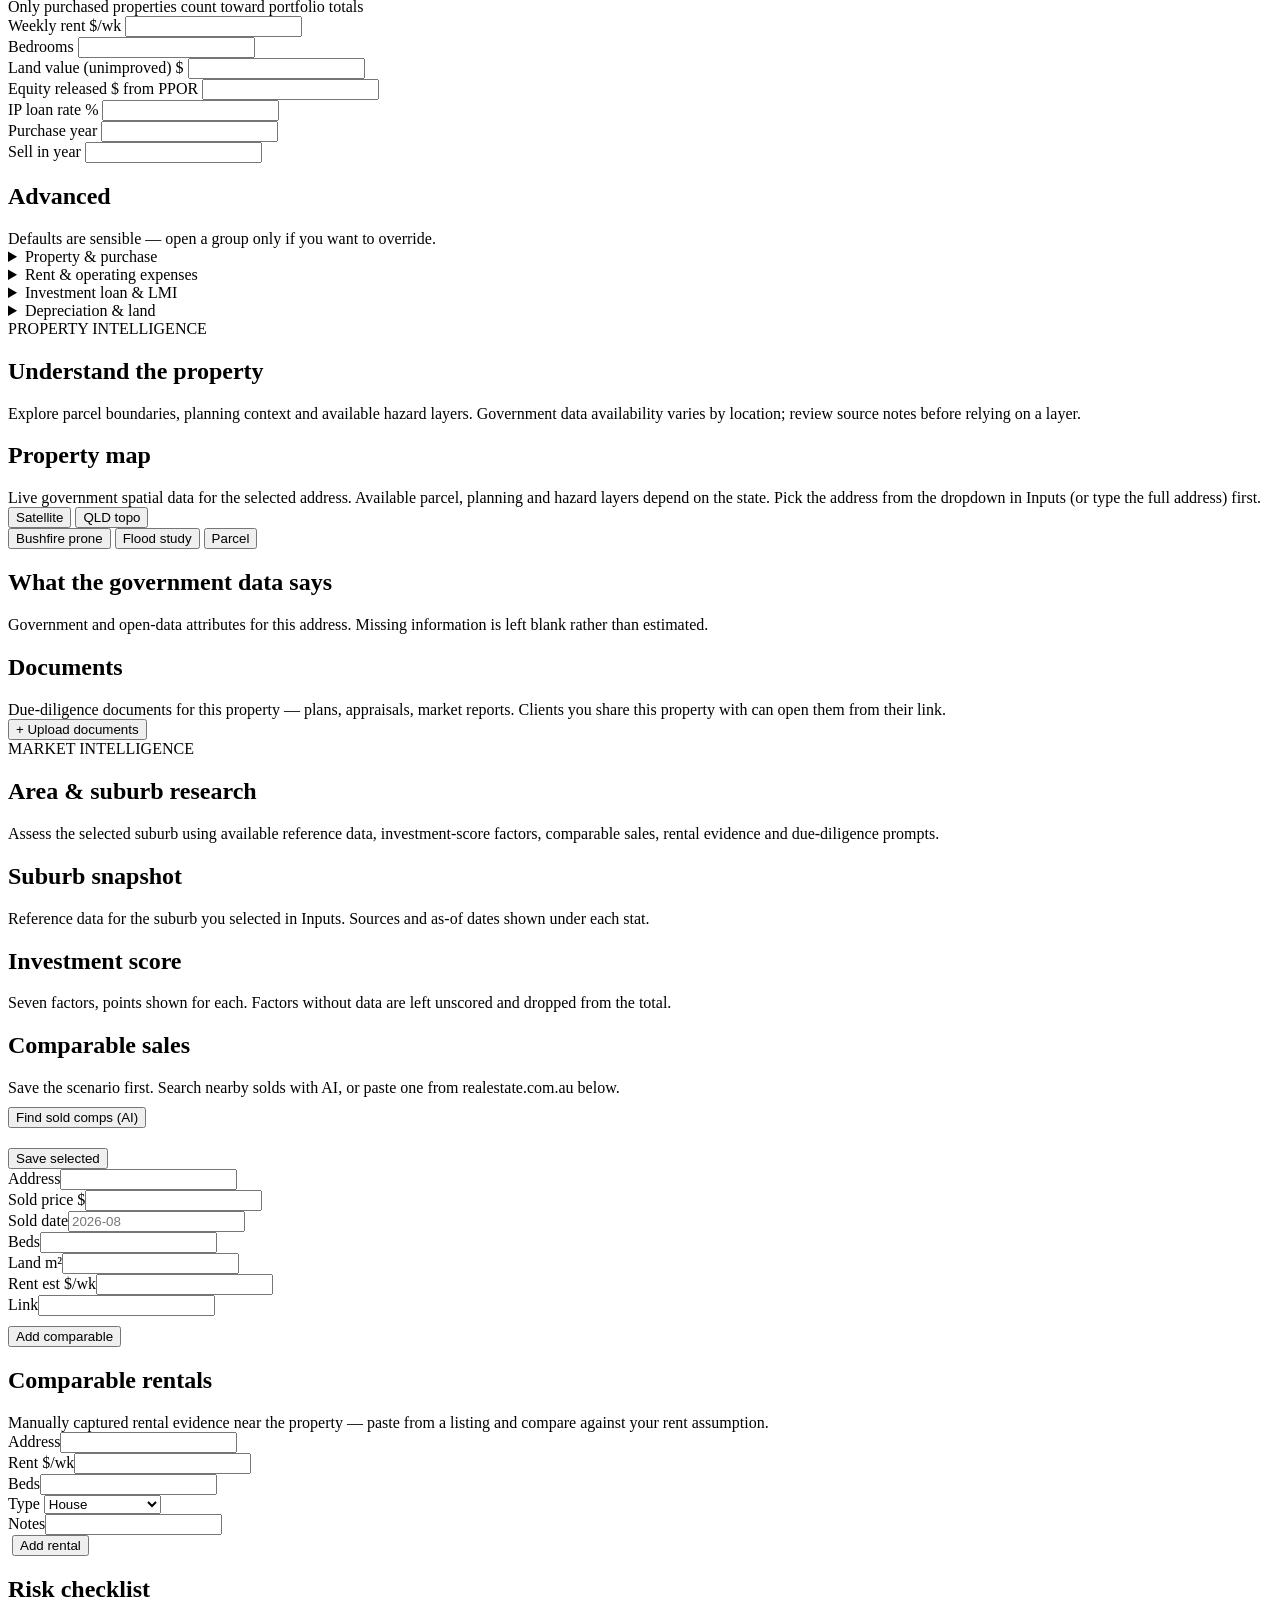
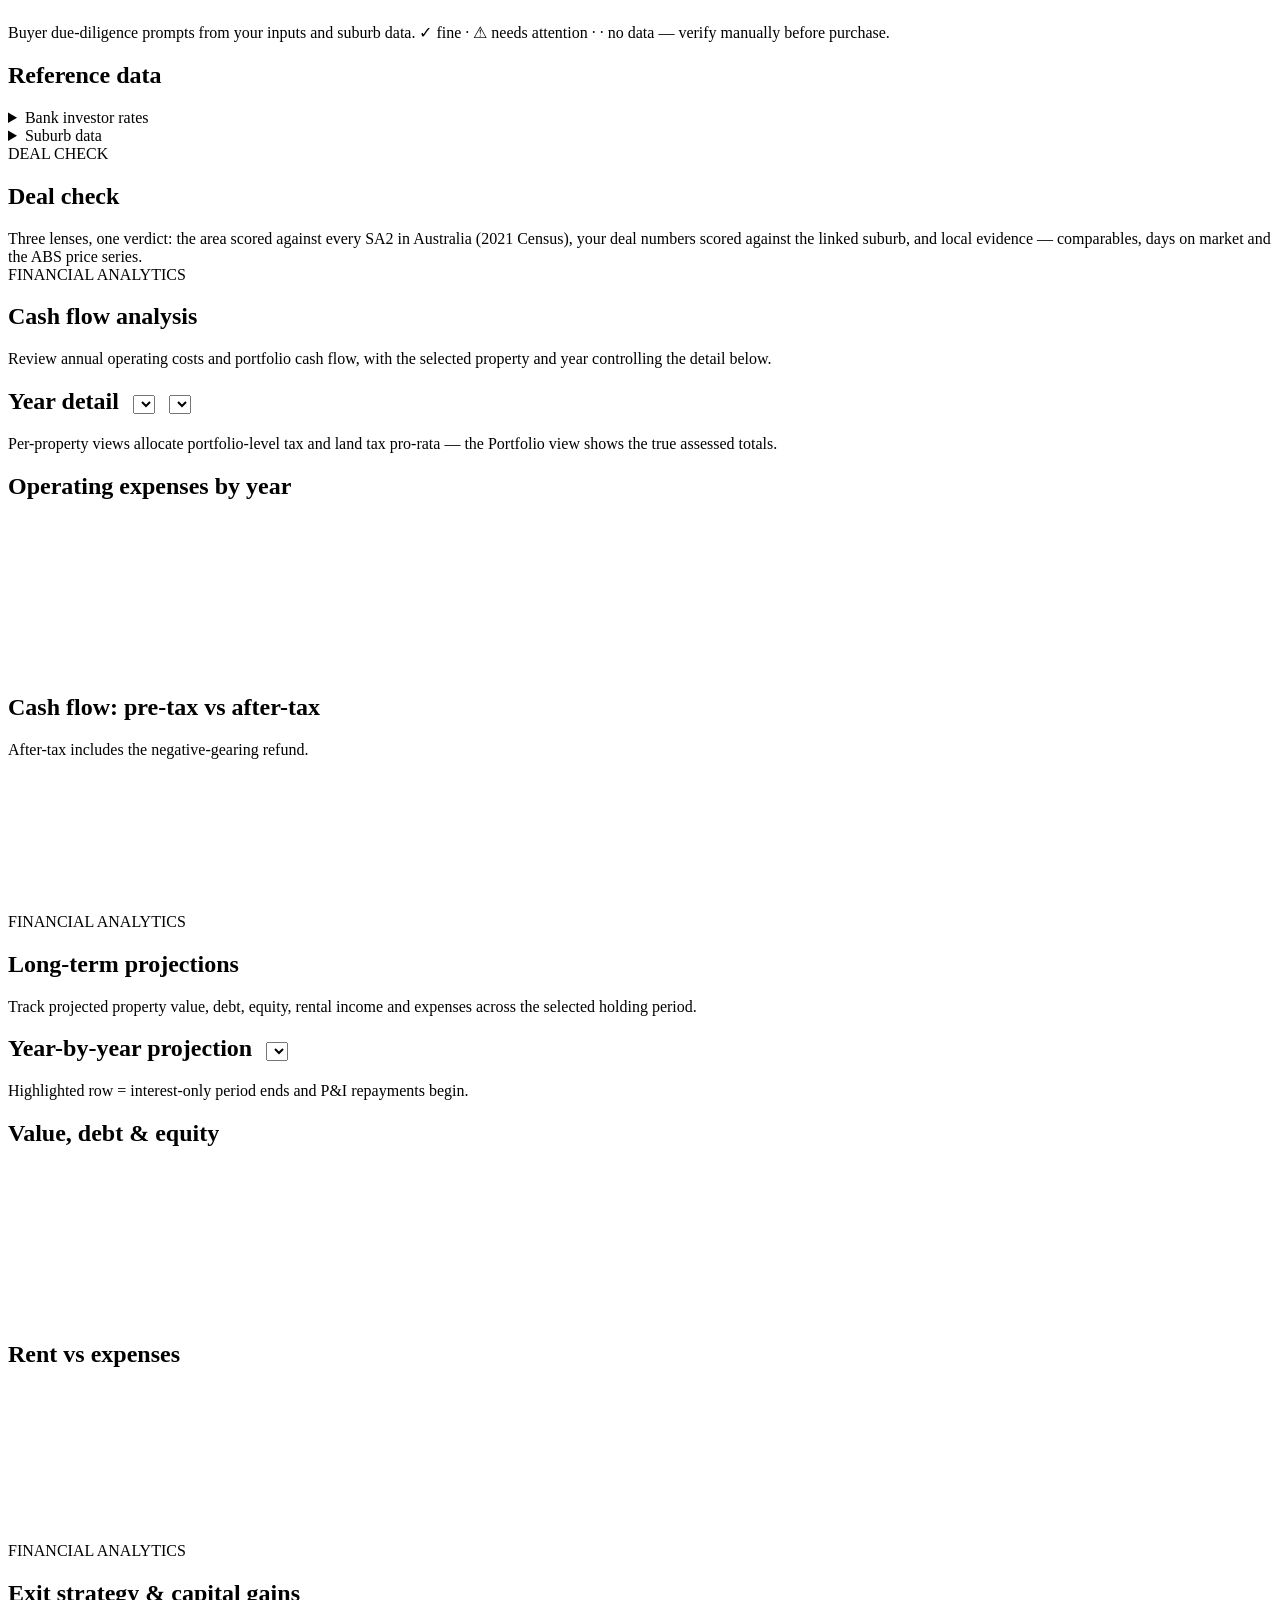
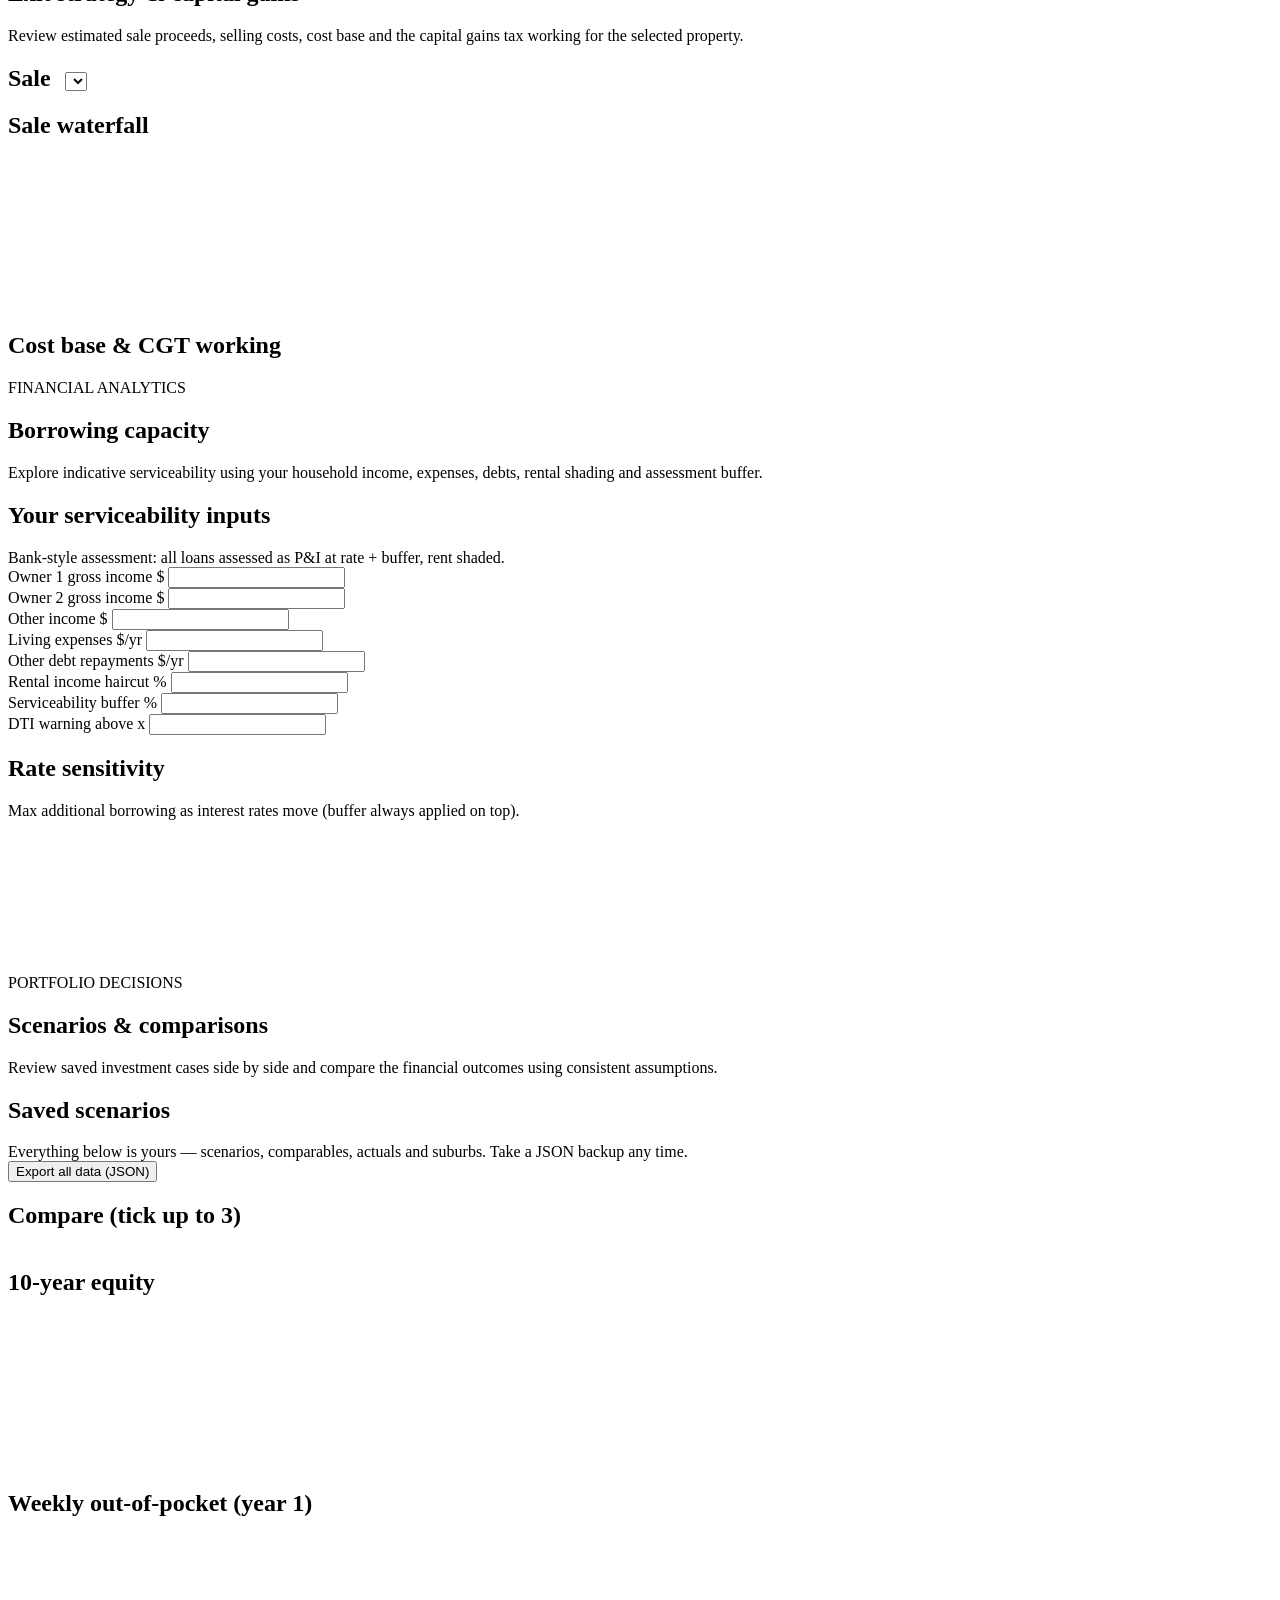
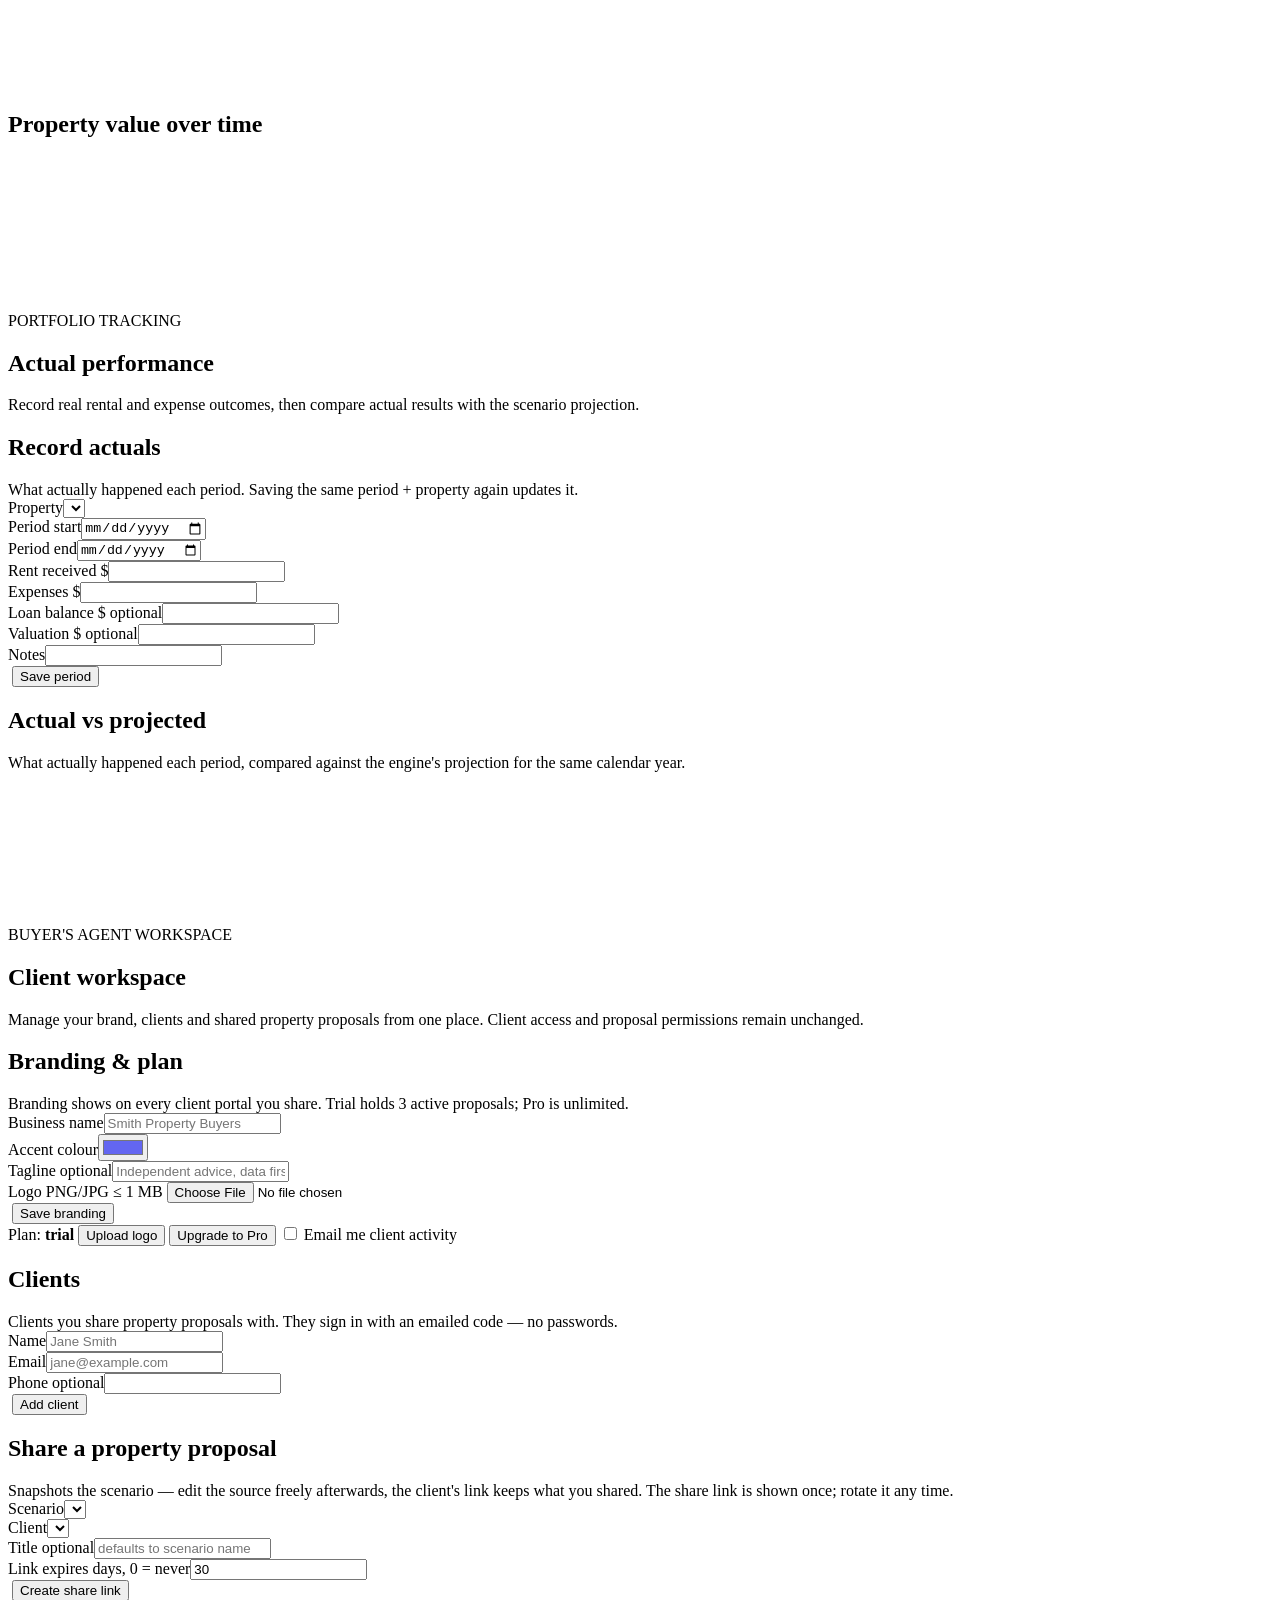
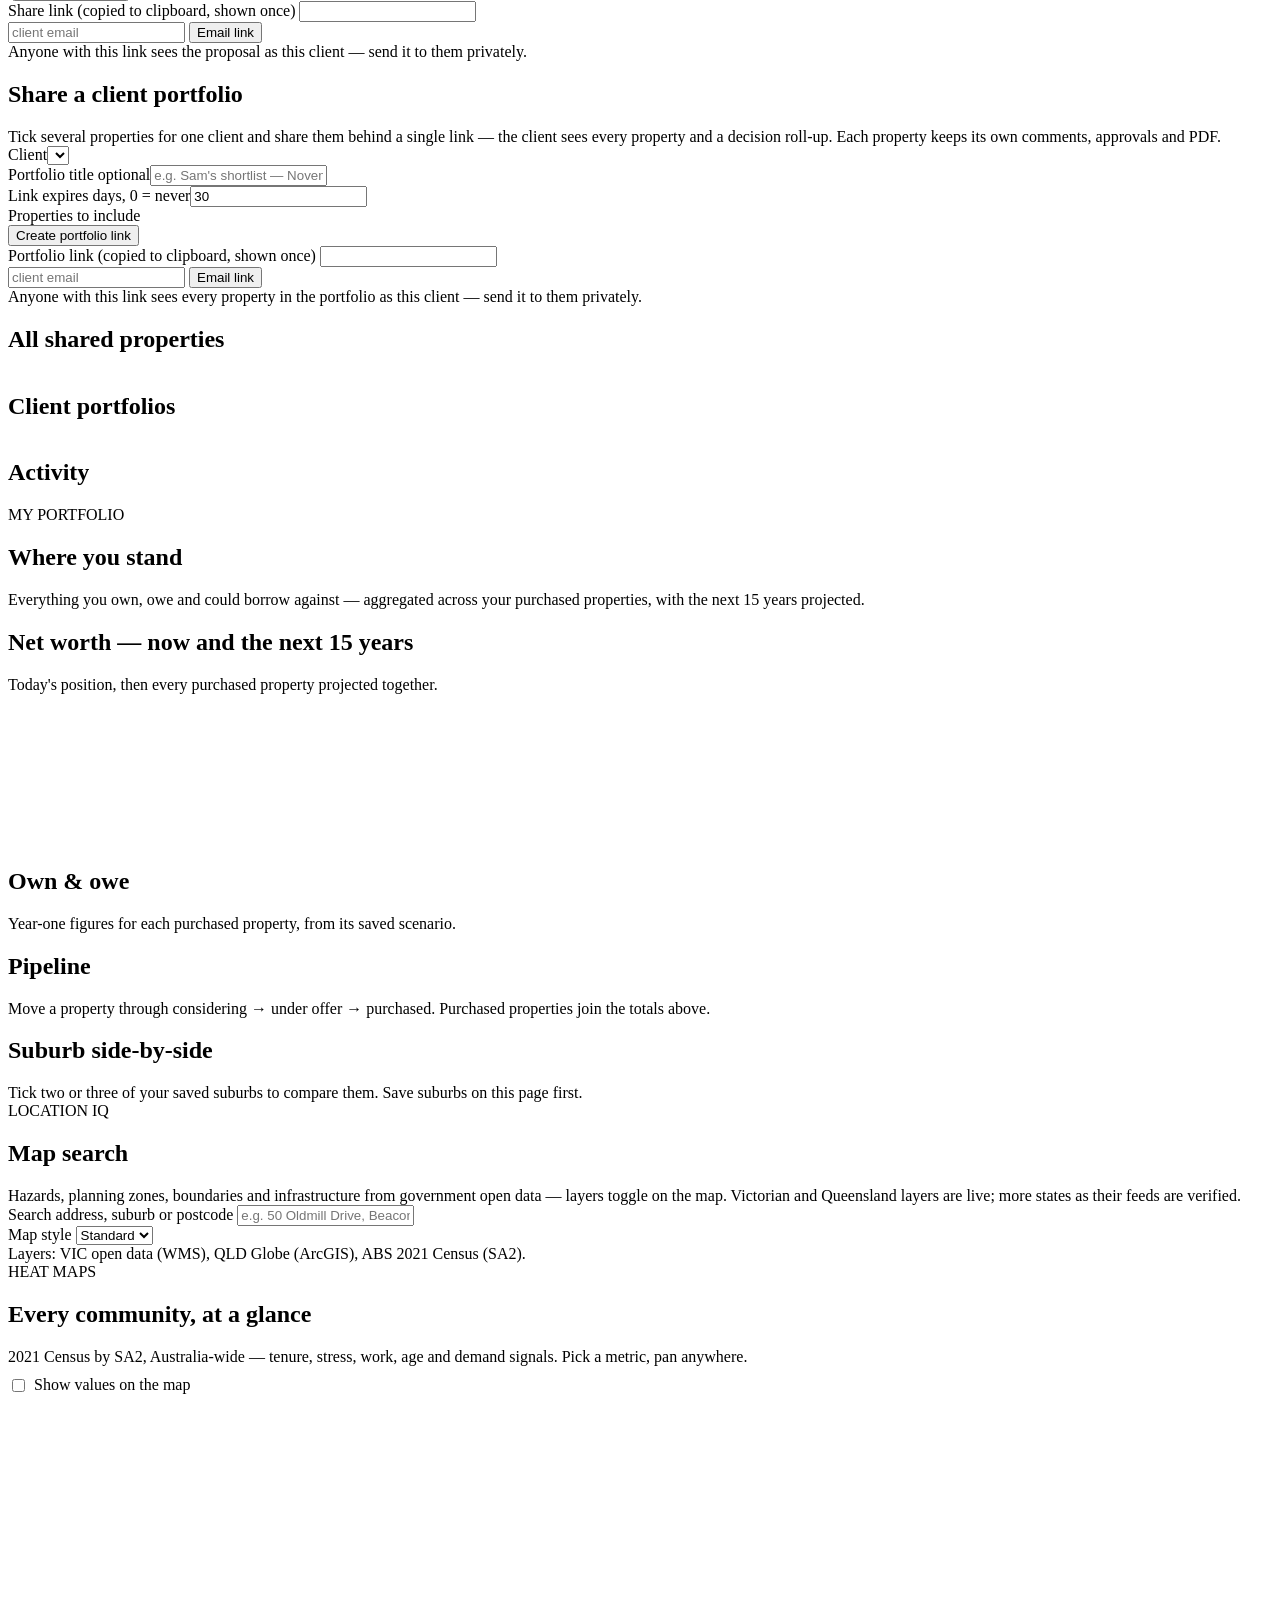
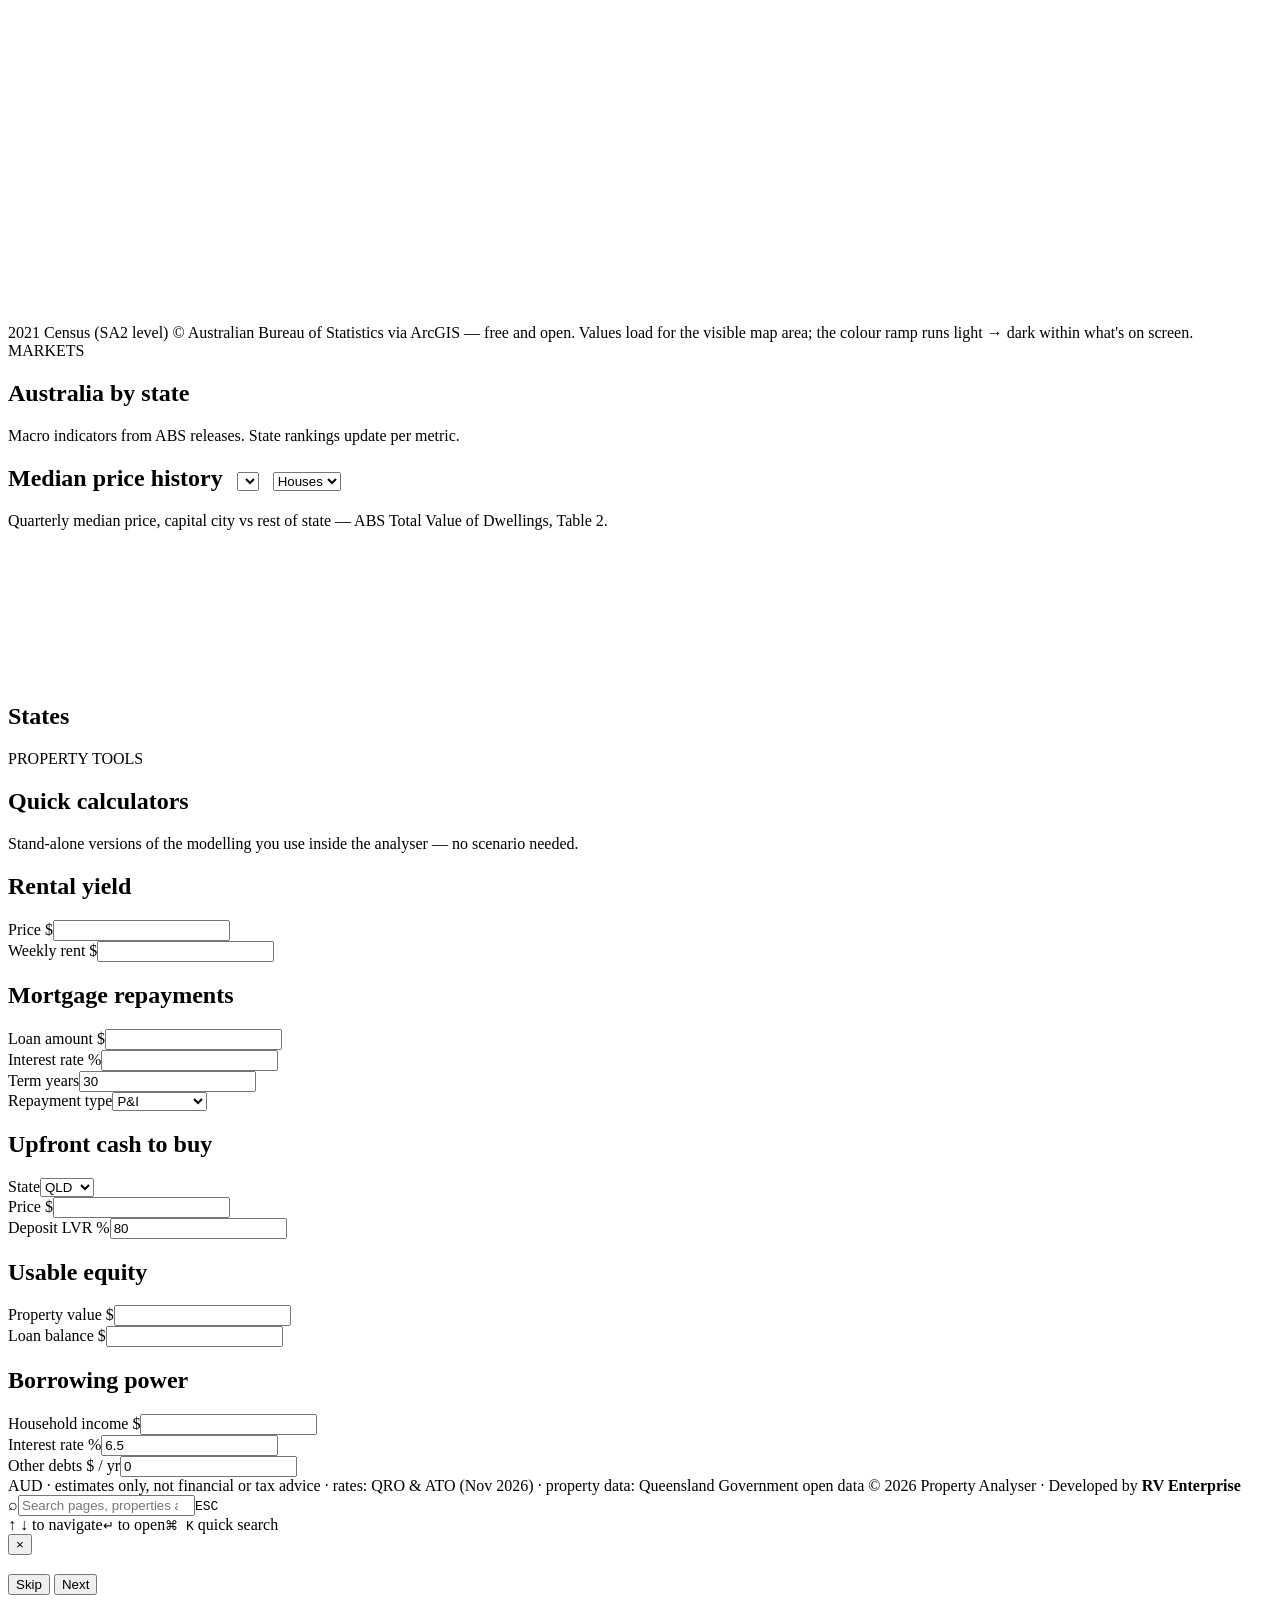
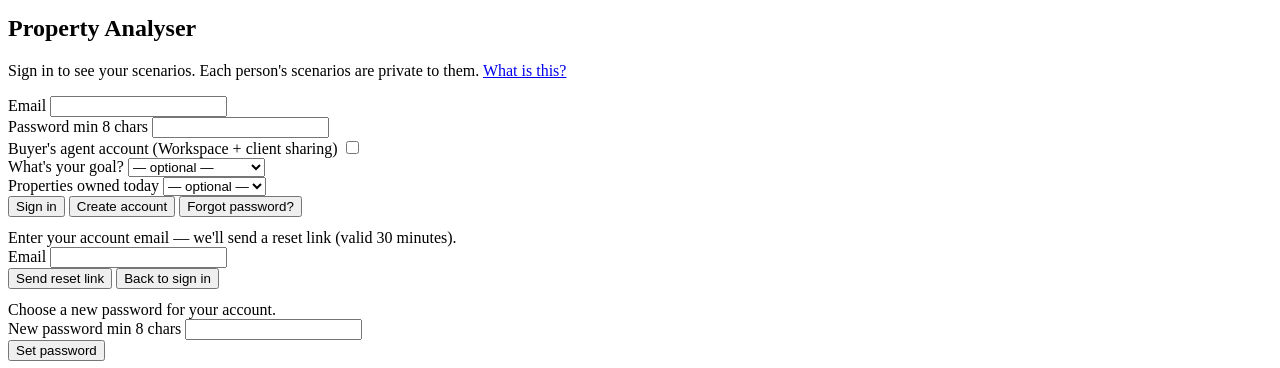
==== commit 5d4c9b48: "feat: Deal Check phase 3 — market evidence, portal display, live ABS flags Market-evidence verdicts " ====
--- a/static/index.html
+++ b/static/index.html
@@ -666,7 +666,7 @@
 
       <!-- ==================== DEAL CHECK ==================== -->
       <section id="section-dealcheck" class="section-page">
-        <div class="page-intro"><div class="page-intro-copy"><div class="page-eyebrow">DEAL CHECK</div><h1 class="page-title">Deal check</h1><div class="page-description">Two halves, one verdict: the area scored against every SA2 in Australia (2021 Census), and your deal numbers scored against the linked suburb. Nine questions on demand and downside, six on price, yield and vacancy.</div></div></div>
+        <div class="page-intro"><div class="page-intro-copy"><div class="page-eyebrow">DEAL CHECK</div><h1 class="page-title">Deal check</h1><div class="page-description">Three lenses, one verdict: the area scored against every SA2 in Australia (2021 Census), your deal numbers scored against the linked suburb, and local evidence — comparables, days on market and the ABS price series.</div></div></div>
         <div class="section" id="dc-body"></div>
       </section>
 
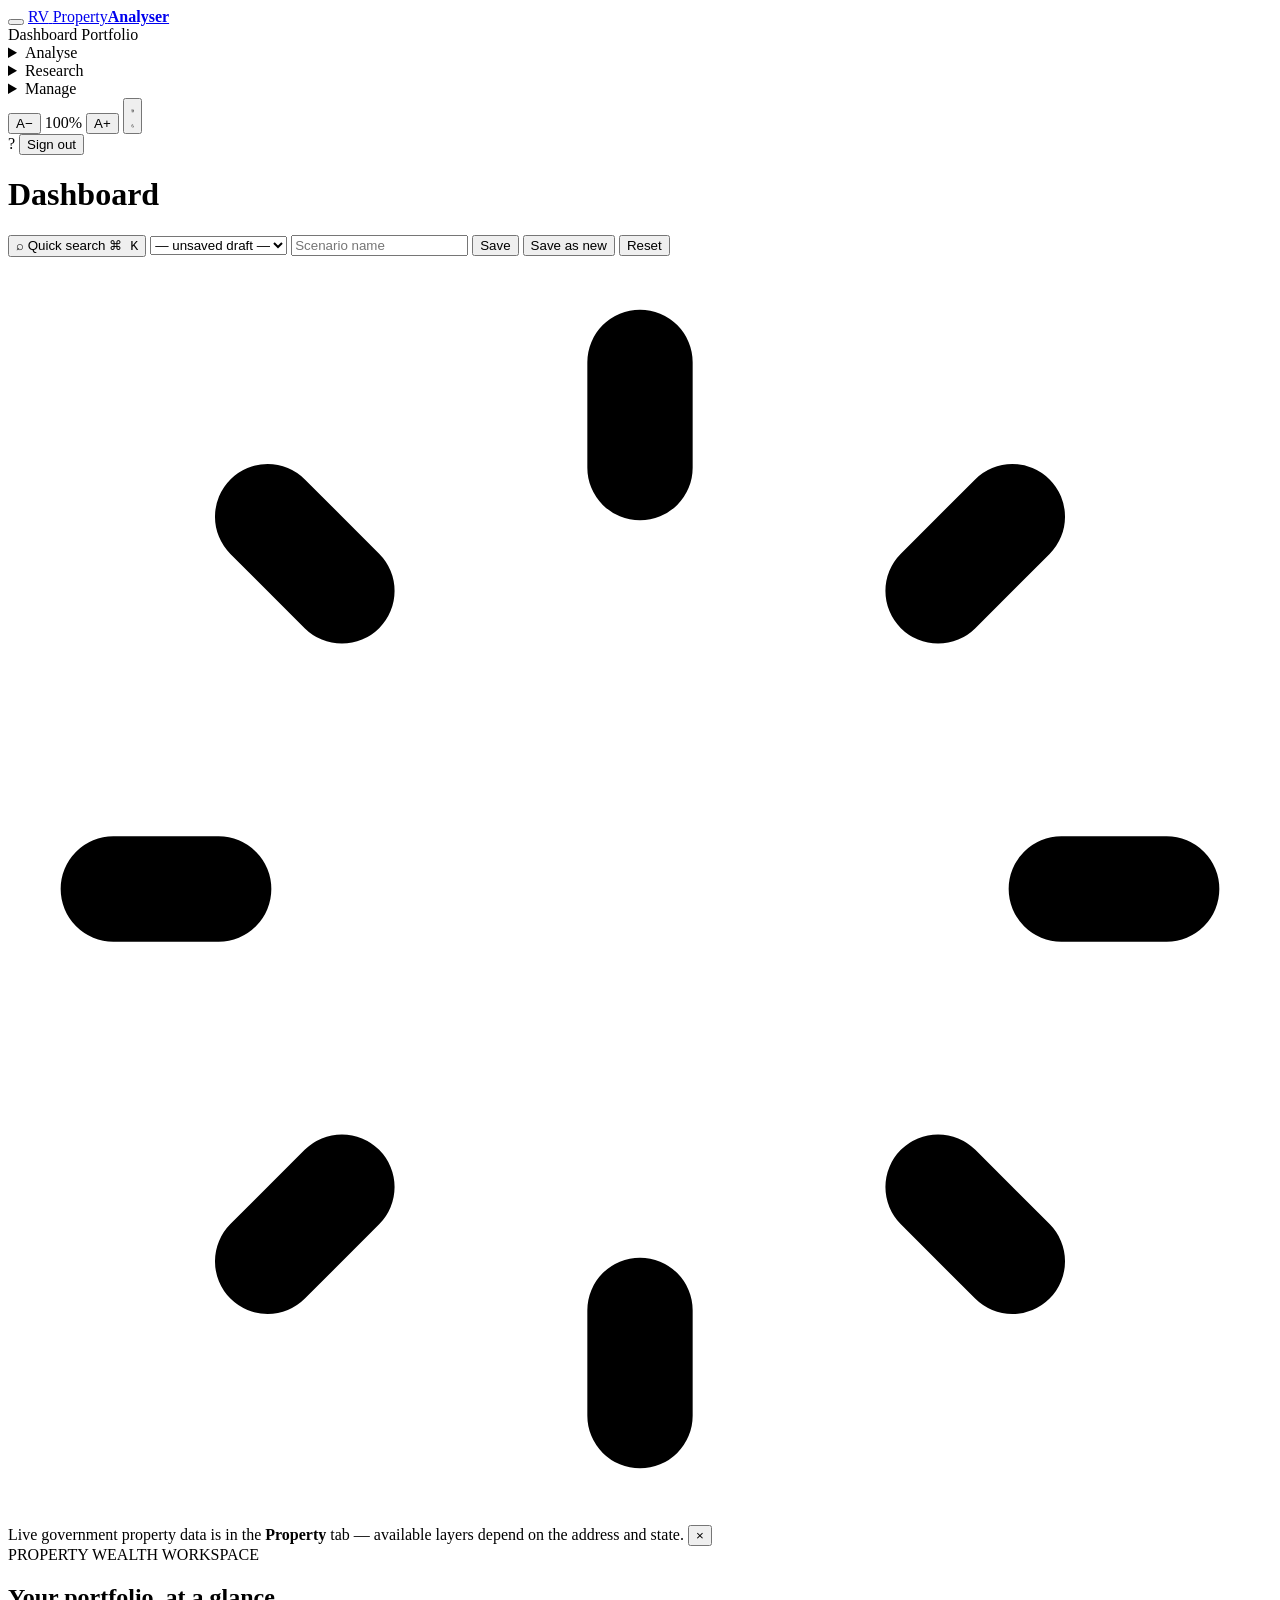
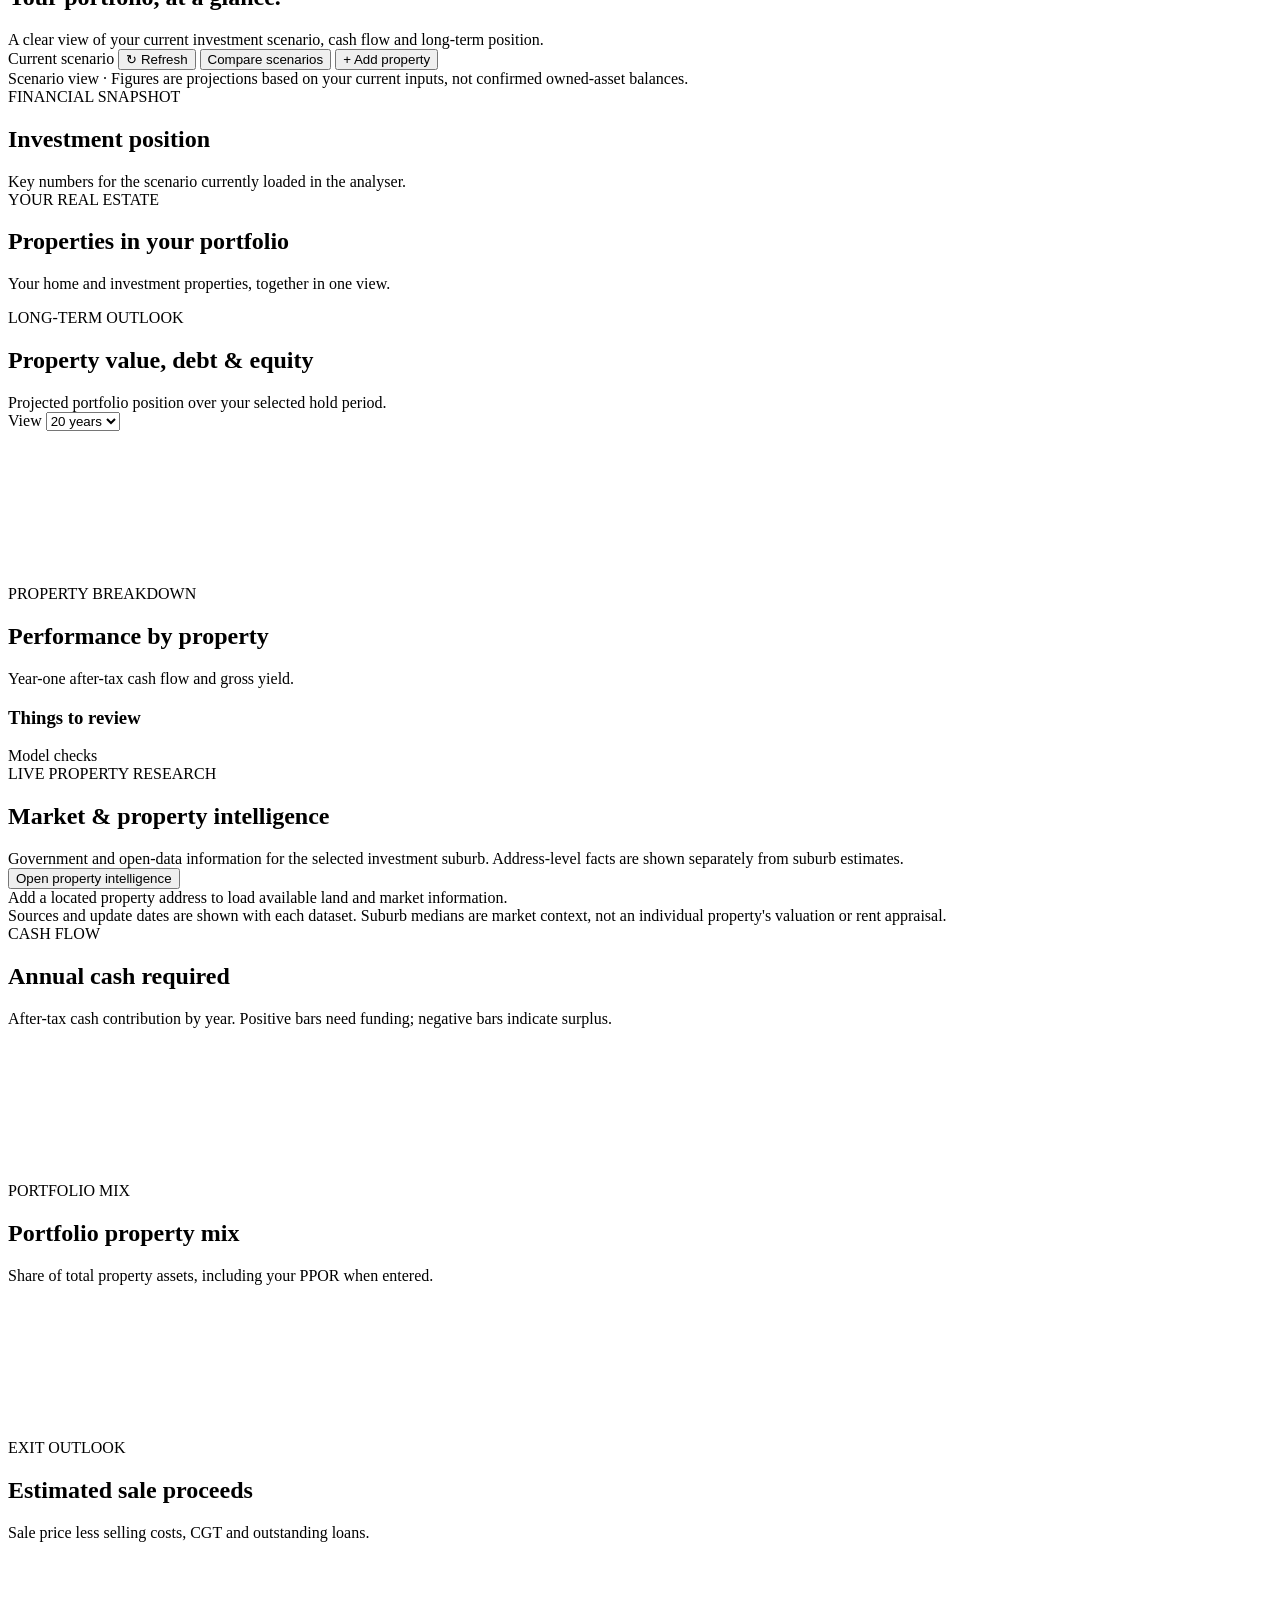
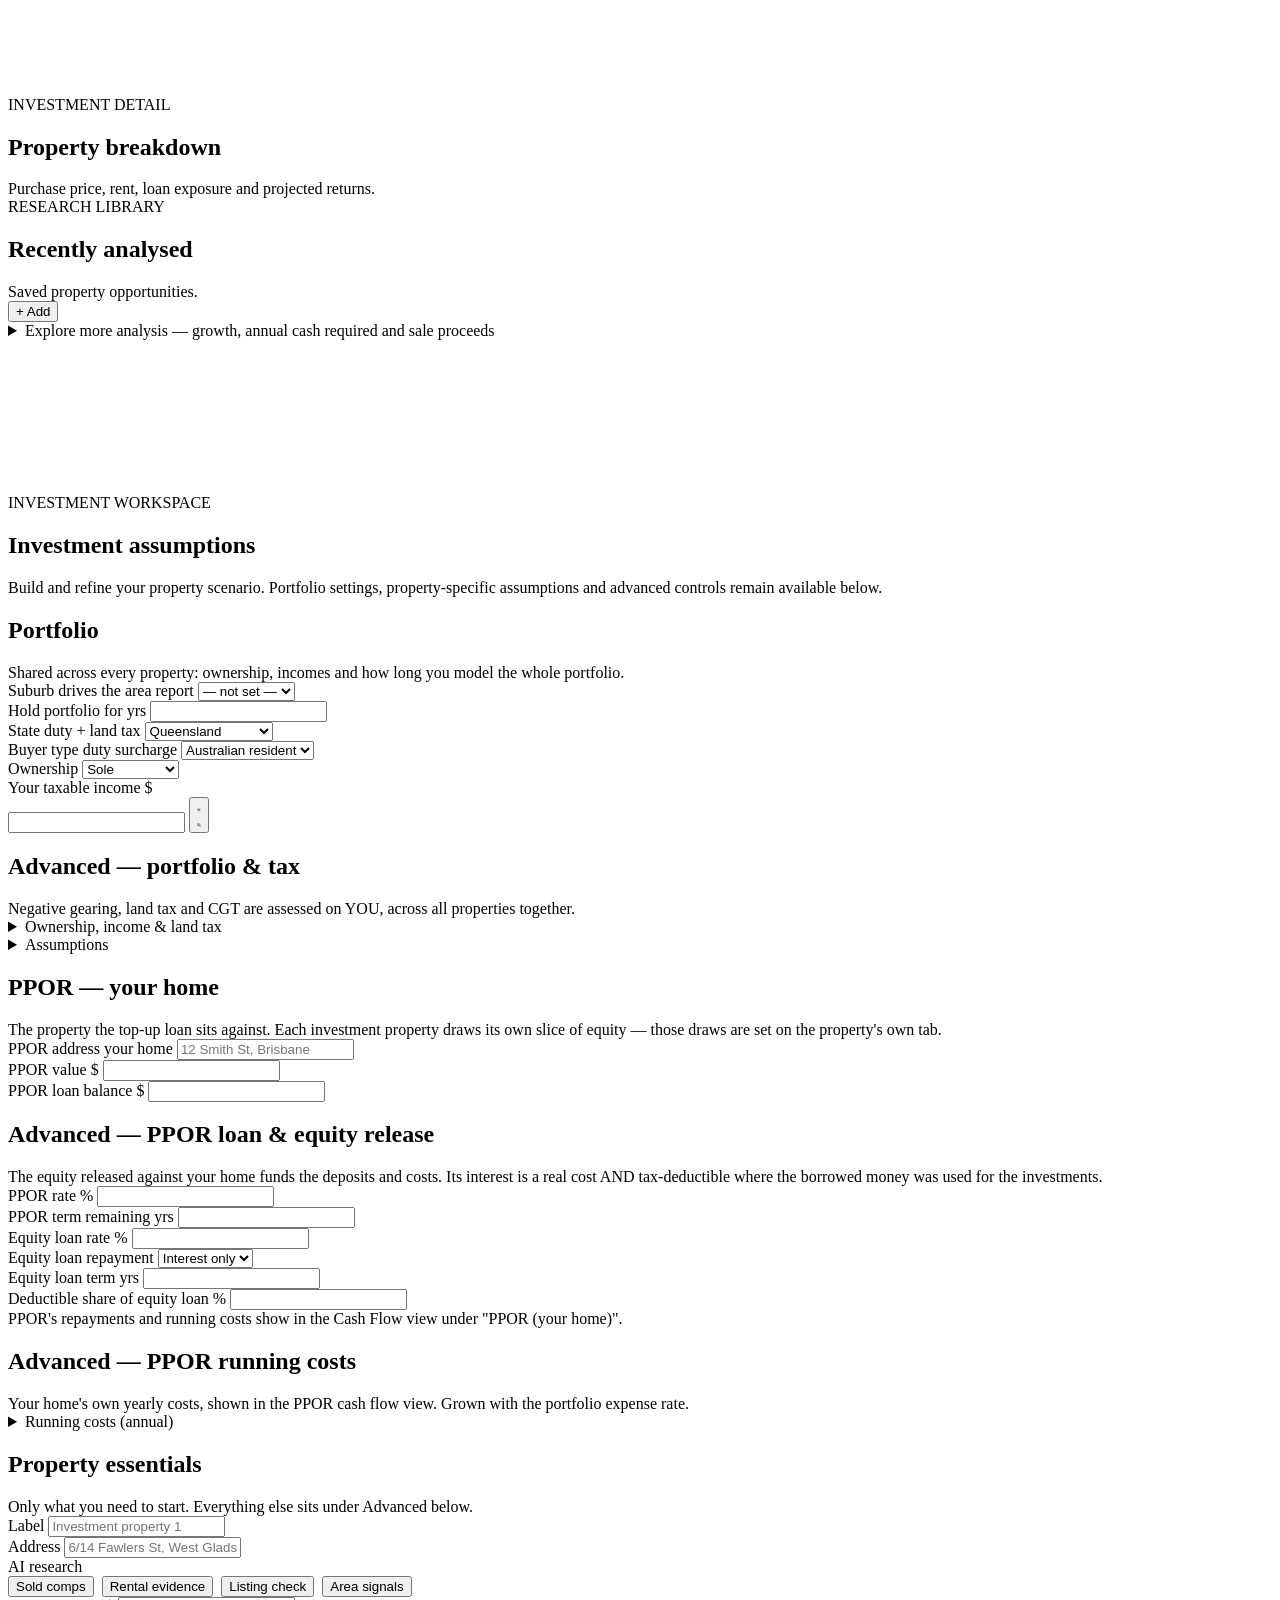
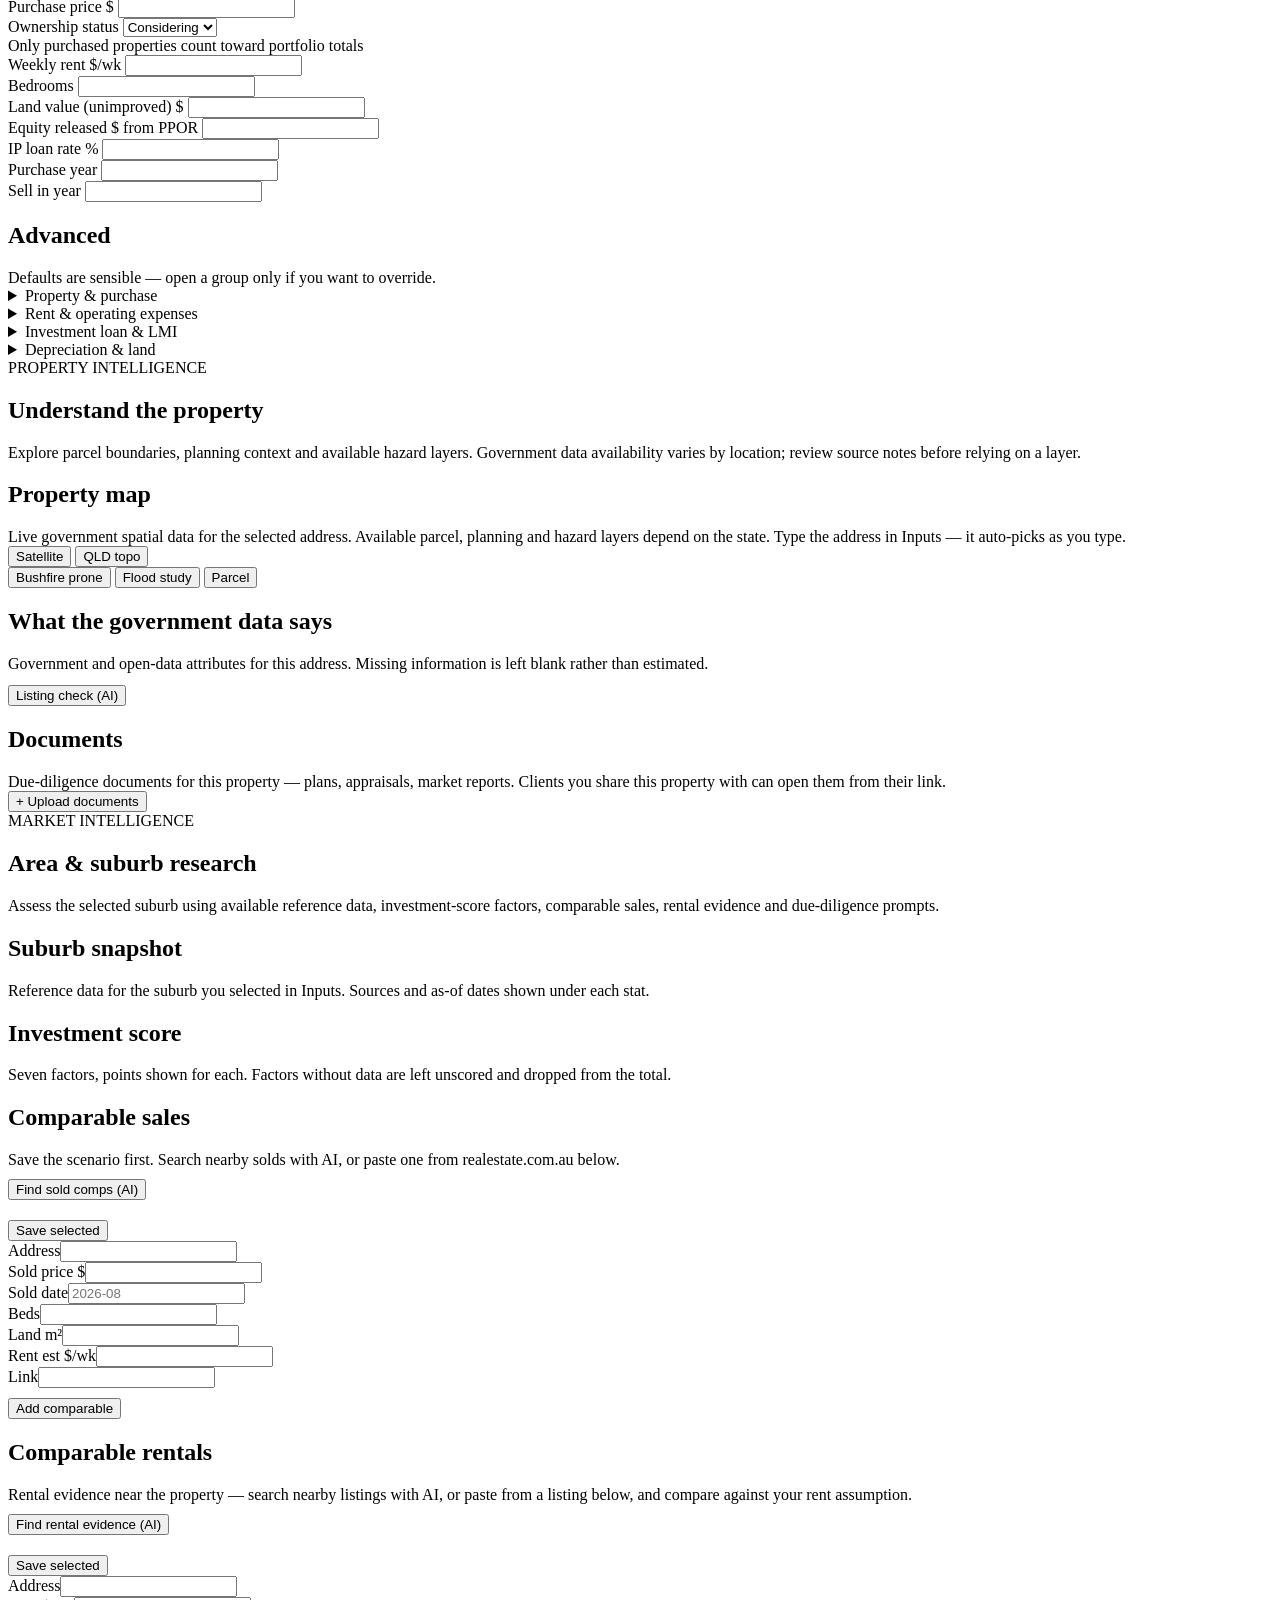
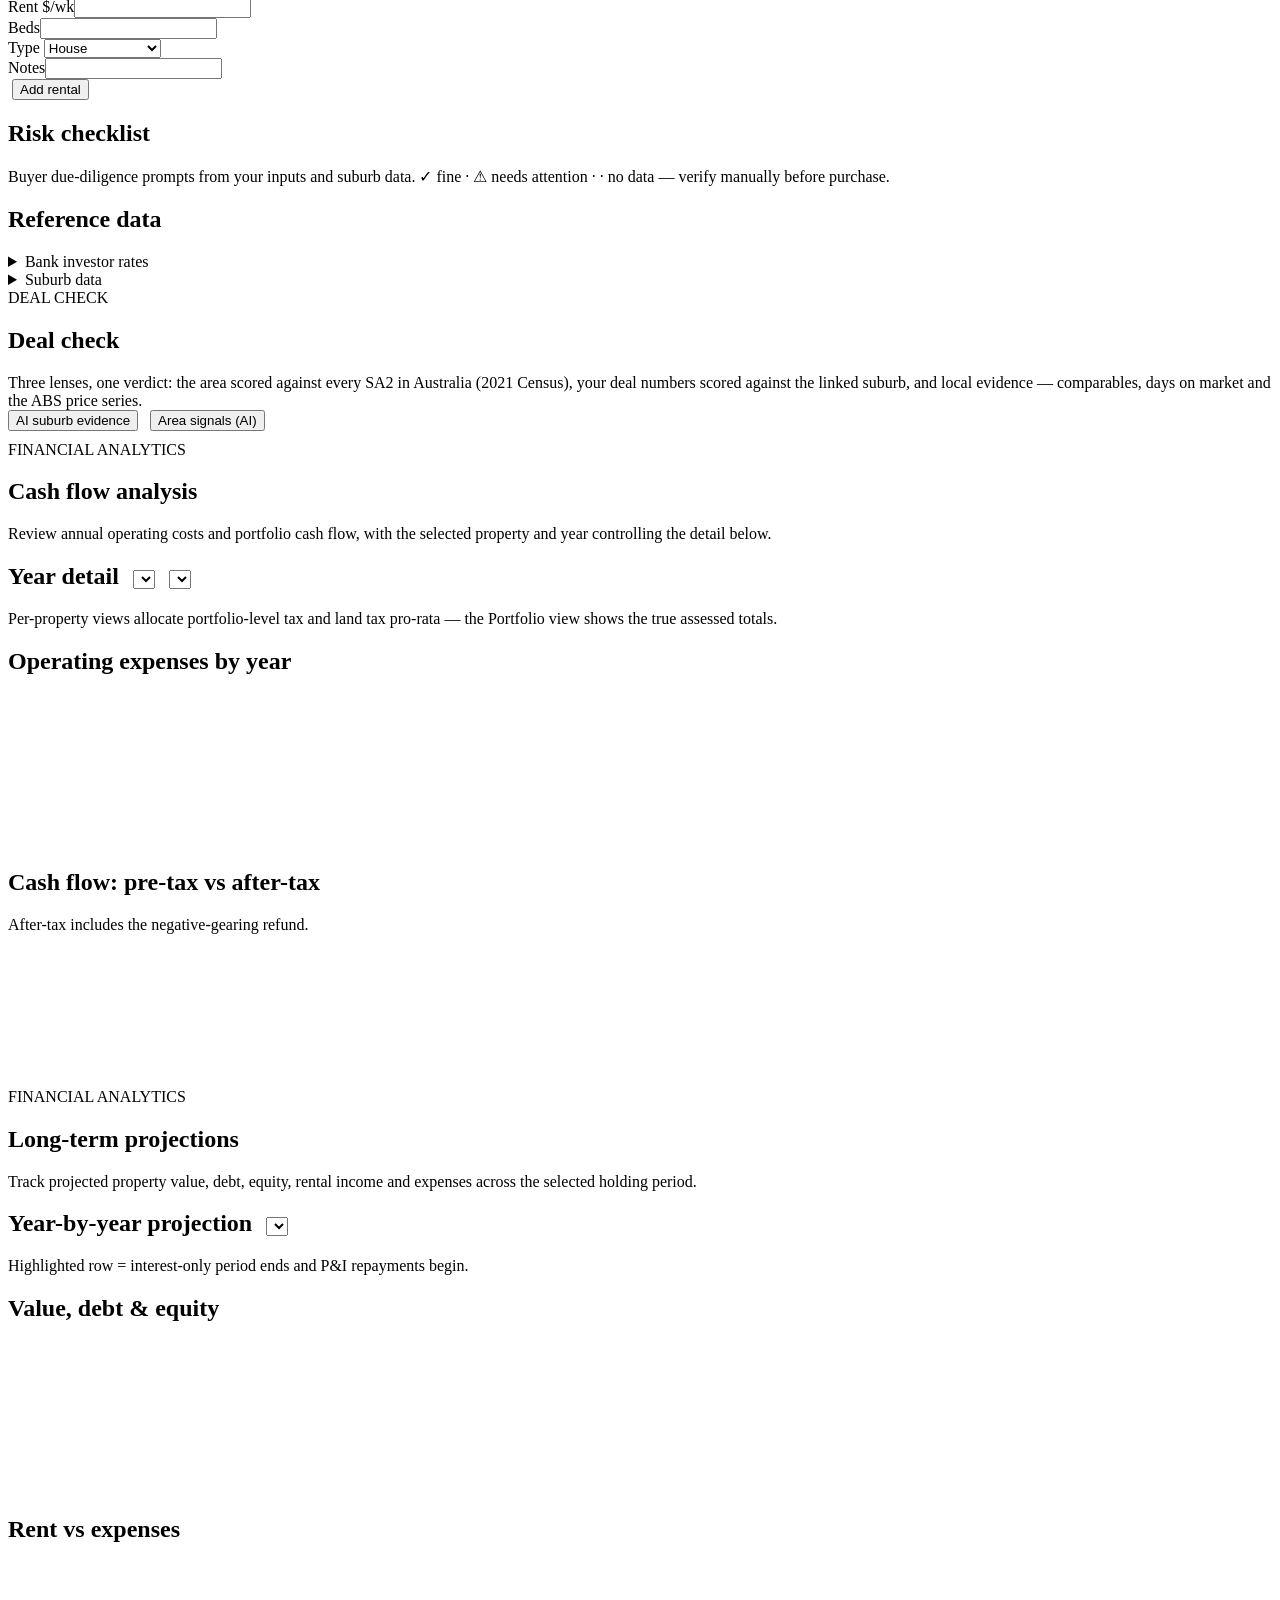
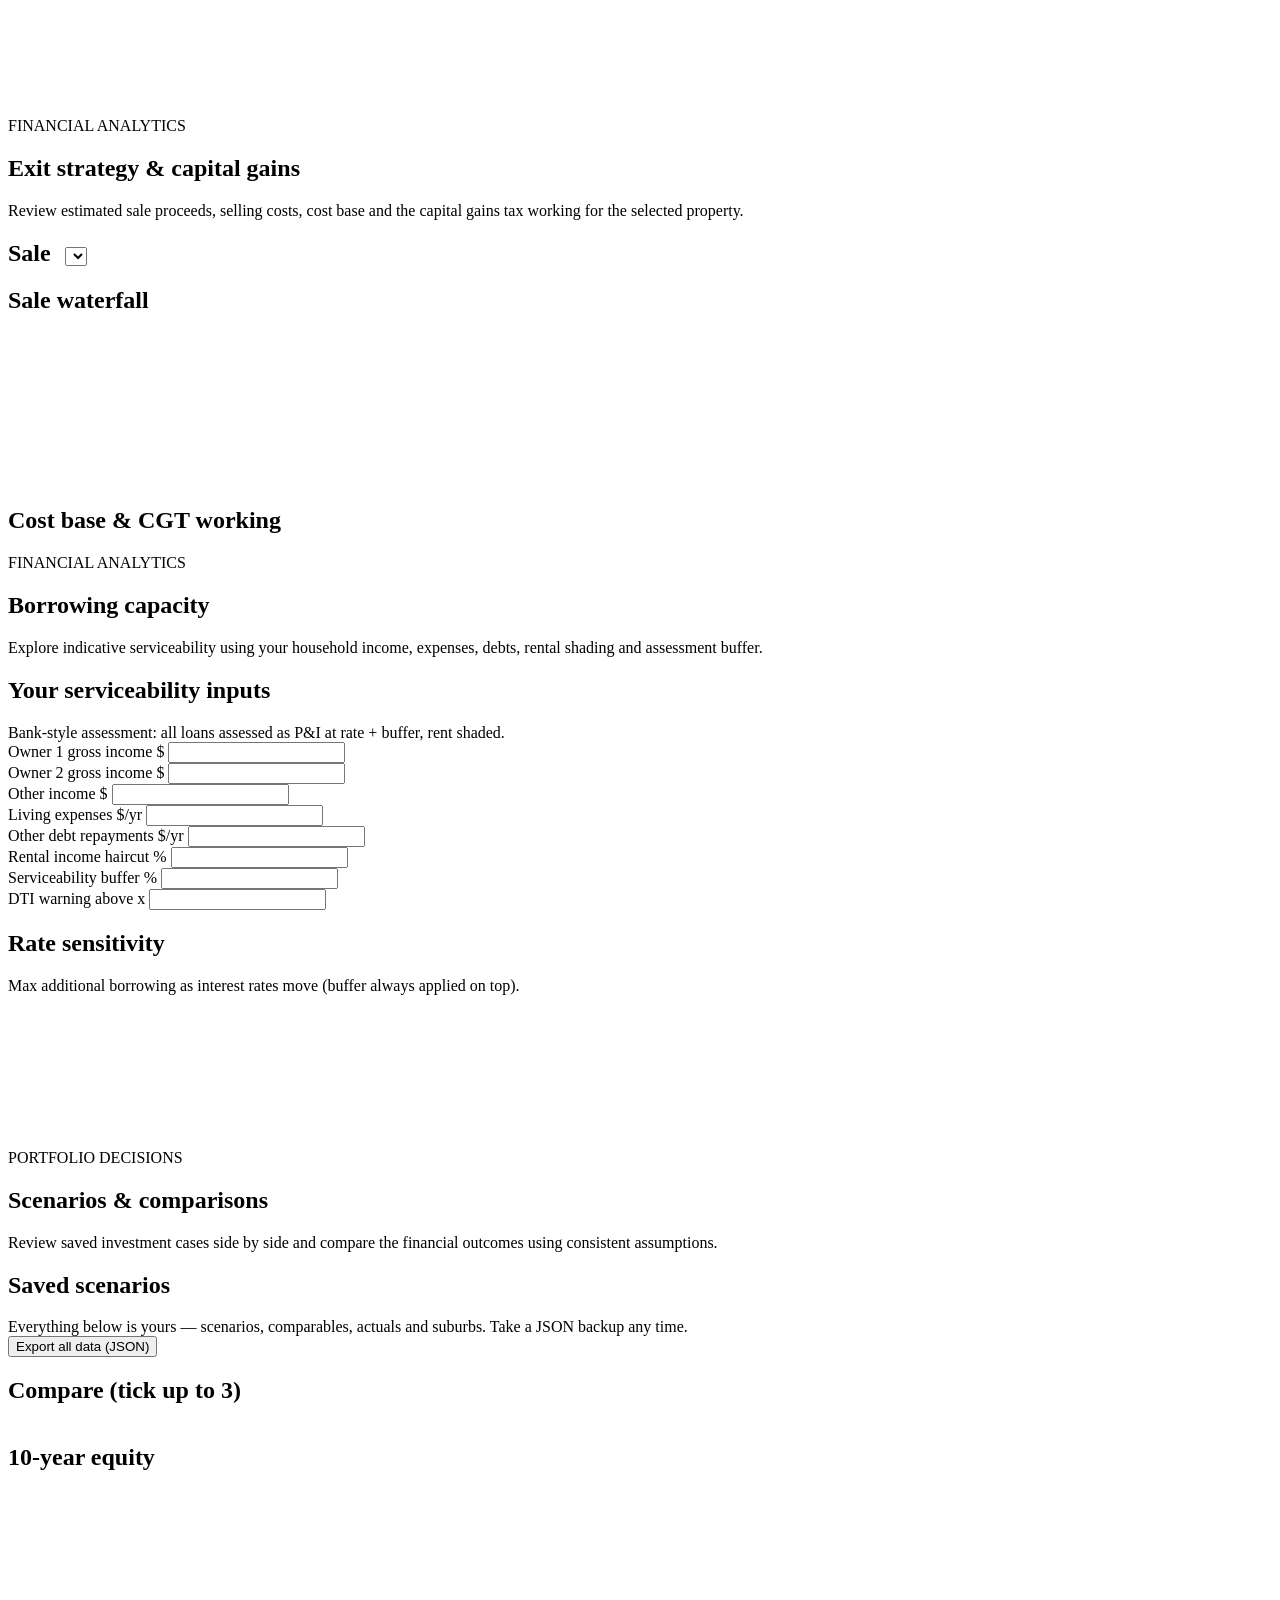
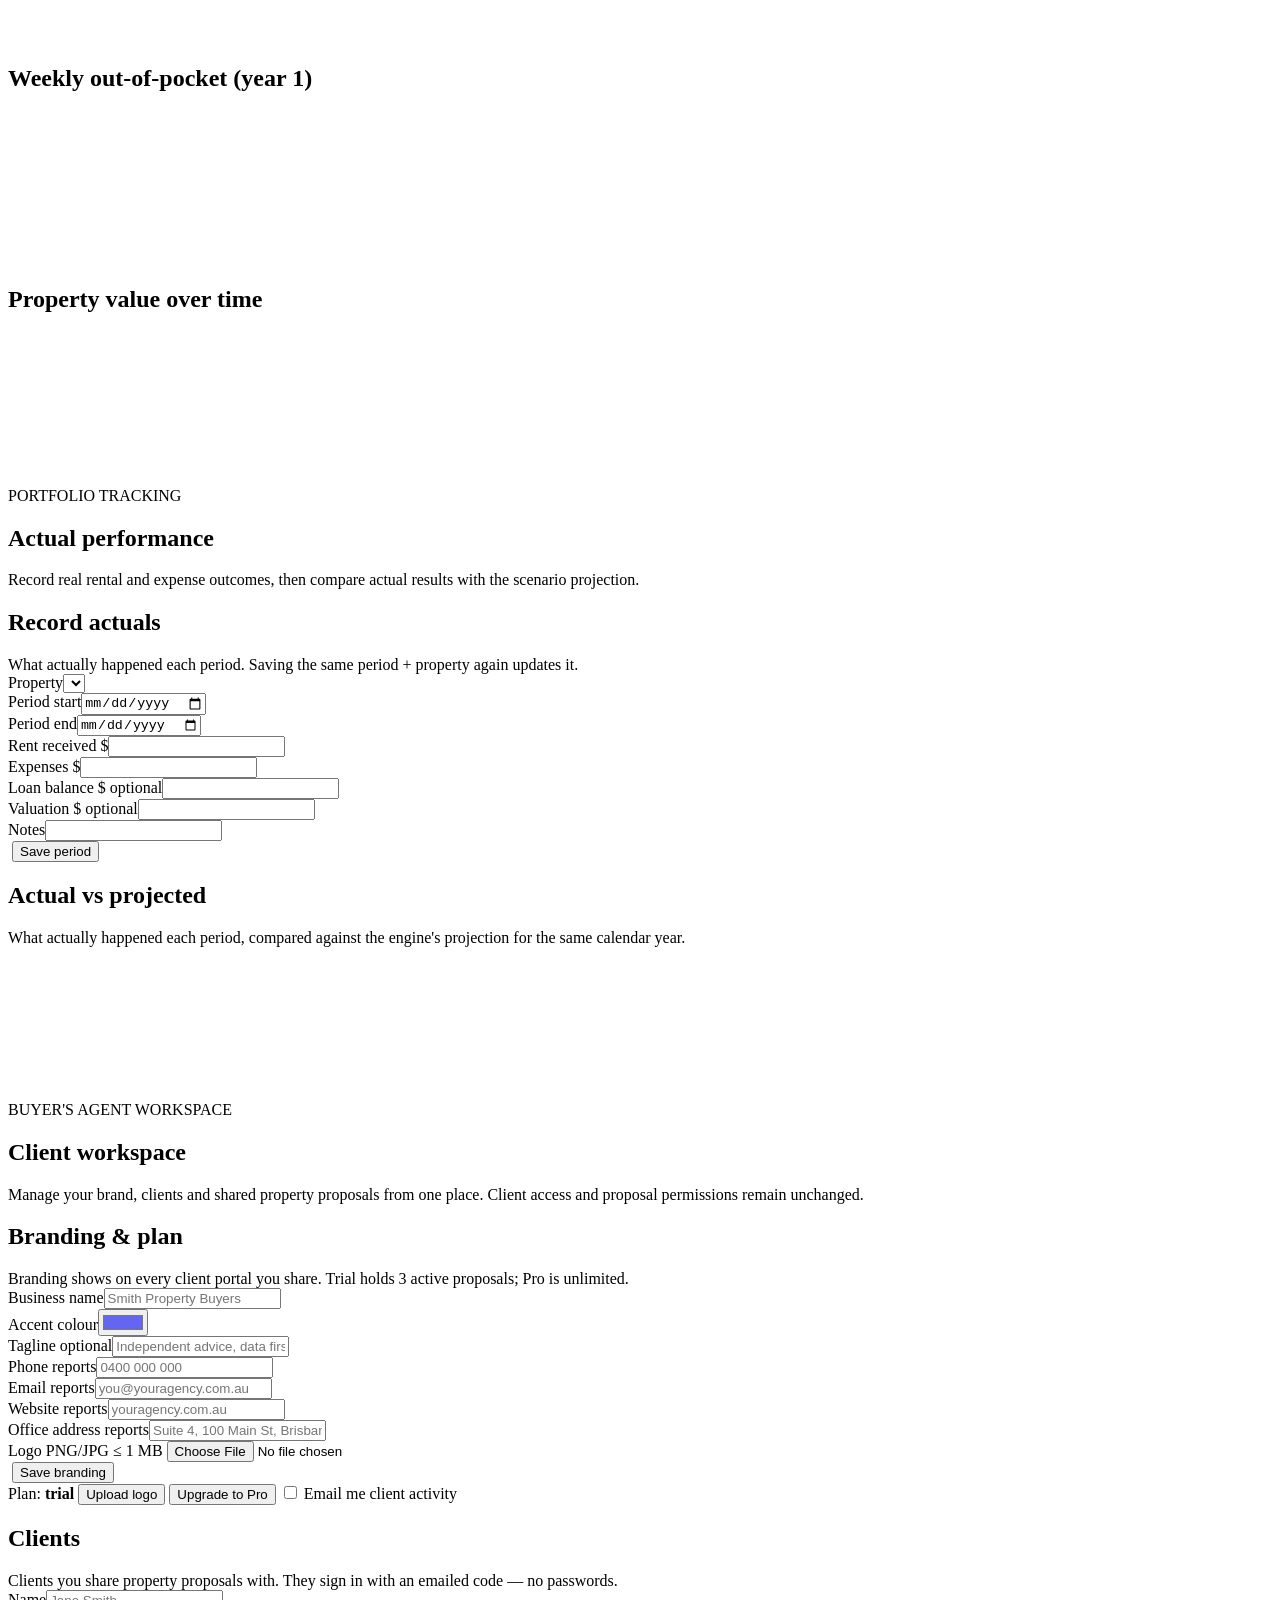
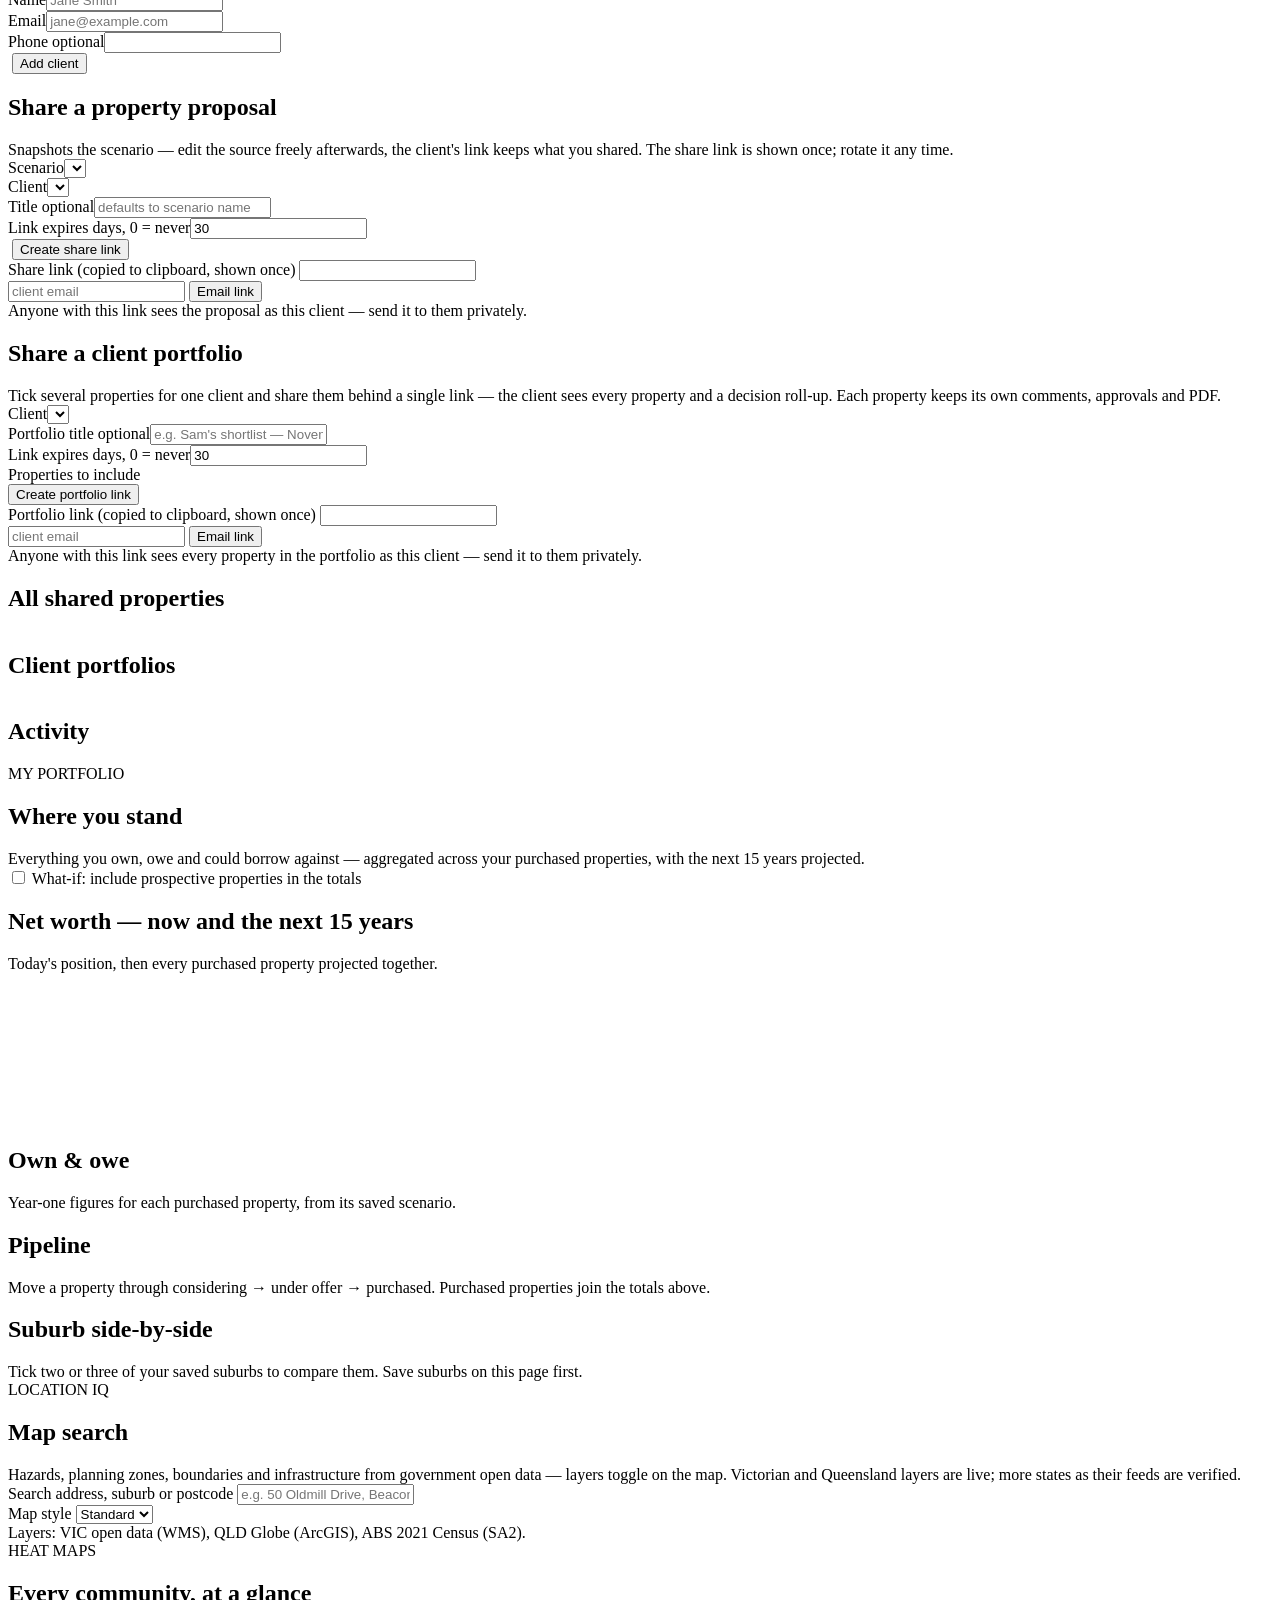
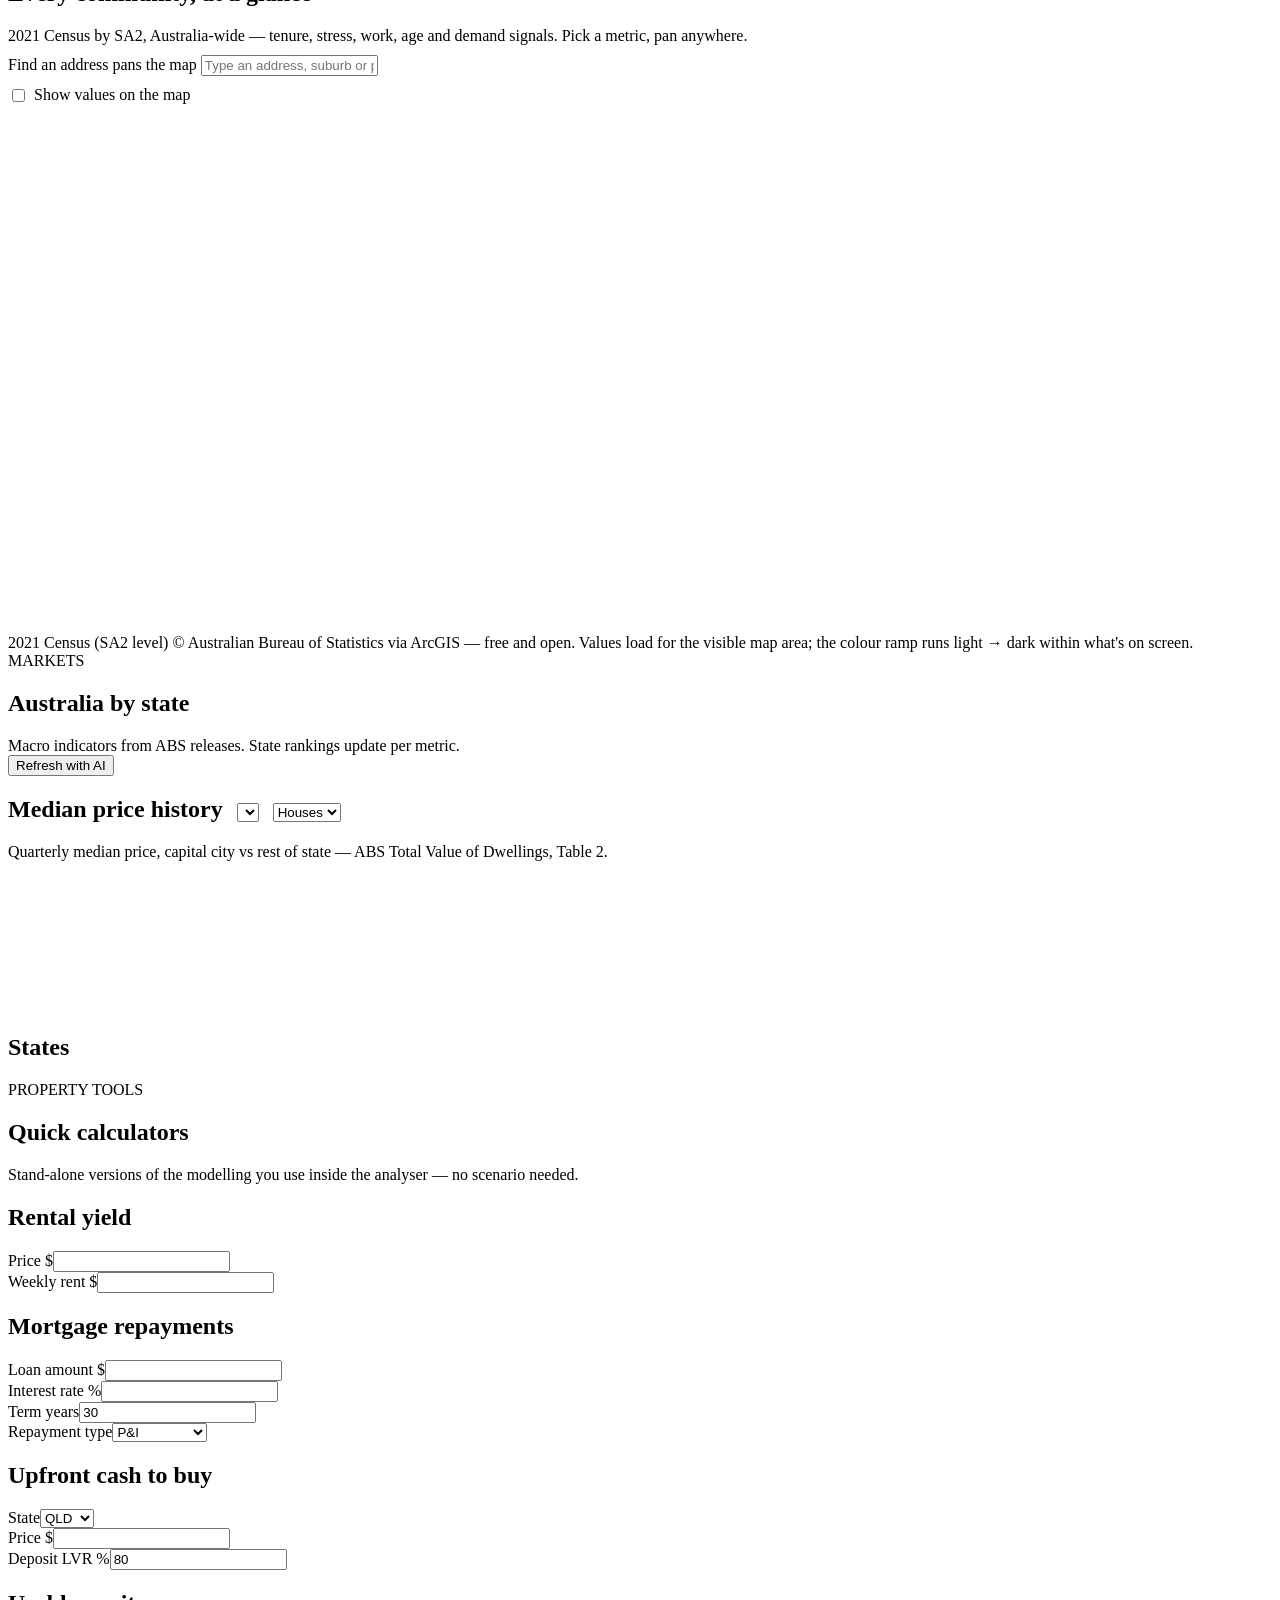
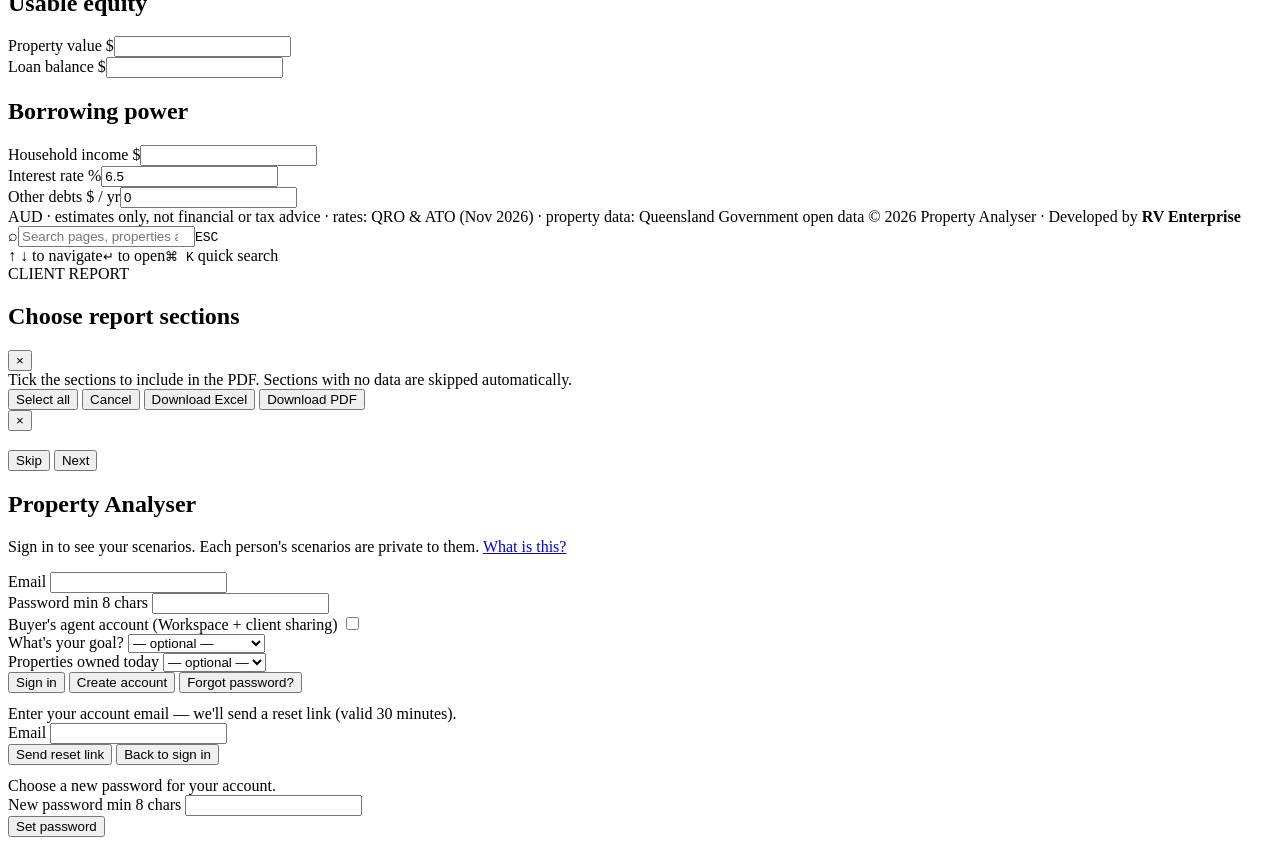
==== commit 545ce516: "feat: UI milestone — modular reports, dashboard focus slot, portfolio what-if; gateway + all-states " ====
--- a/static/index.html
+++ b/static/index.html
@@ -181,6 +181,7 @@
           </div>
           <div class="section dashboard-research-panel">
             <div class="section-head-row"><div><div class="dash-eyebrow">RESEARCH LIBRARY</div><h2>Recently analysed</h2><div class="hint">Saved property opportunities.</div></div><button id="dash-add-inline" class="secondary">+ Add</button></div>
+            <div id="dash-focus" class="dash-focus" aria-label="Focus slot"></div>
             <div id="dash-activity" class="activity-list"></div>
             <div id="dash-props" class="dashboard-research-list"></div>
           </div>
@@ -362,6 +363,16 @@
                 <input type="text" autocomplete="off" id="address-input" data-field="address" placeholder="6/14 Fawlers St, West Gladstone">
                 <div id="addr-dropdown" class="addr-dropdown hidden"></div>
                 <div class="addr-matched hidden" id="address-matched"></div></div>
+              <div class="field" id="ai-research-row" style="grid-column:1/-1">
+                <label>AI research <span class="unit" id="ai-research-model"></span></label>
+                <div style="display:flex;gap:8px;flex-wrap:wrap">
+                  <button id="ai-go-comps" class="btn-ghost">Sold comps</button>
+                  <button id="ai-go-rentals" class="btn-ghost">Rental evidence</button>
+                  <button id="ai-go-listing" class="btn-ghost">Listing check</button>
+                  <button id="ai-go-signals" class="btn-ghost">Area signals</button>
+                  <span id="ai-research-msg" class="source-note"></span>
+                </div>
+              </div>
               <div class="field"><label>Purchase price <span class="unit">$</span></label>
                 <input type="number" data-field="purchasePrice"></div>
               <div class="field"><label>Ownership status</label>
@@ -525,7 +536,7 @@
         <div id="prop-tabs-intel" class="prop-tabs" aria-label="Investment properties"></div>
         <div class="section">
           <h2>Property map</h2>
-          <div class="hint">Live government spatial data for the selected address. Available parcel, planning and hazard layers depend on the state. Pick the address from the dropdown in Inputs (or type the full address) first.</div>
+          <div class="hint">Live government spatial data for the selected address. Available parcel, planning and hazard layers depend on the state. Type the address in Inputs — it auto-picks as you type.</div>
           <div class="prop-map-wrap">
             <div id="property-map"></div>
             <div class="prop-map-controls">
@@ -550,6 +561,11 @@
           <div id="valuation-guide"></div>
           <div id="property-details" class="kv-grid"></div>
           <div id="property-sources" class="source-note"></div>
+          <div id="listing-check-row" style="margin-top:12px">
+            <button id="btn-listing-check">Listing check (AI)</button>
+            <span id="listing-check-hint" class="source-note"></span>
+          </div>
+          <div id="listing-check-box" class="hidden" style="margin-top:10px"></div>
         </div>
 
         <div class="section">
@@ -571,6 +587,7 @@
           <h2>Suburb snapshot</h2>
           <div class="hint">Reference data for the suburb you selected in Inputs. Sources and as-of dates shown under each stat.</div>
           <div id="area-cards" class="cards"></div>
+          <div id="area-trend"></div>
           <div id="area-links" class="source-note"></div>
         </div>
 
@@ -610,7 +627,16 @@
 
         <div class="section">
           <h2>Comparable rentals</h2>
-          <div class="hint">Manually captured rental evidence near the property — paste from a listing and compare against your rent assumption.</div>
+          <div class="hint">Rental evidence near the property — search nearby listings with AI, or paste from a listing below, and compare against your rent assumption.</div>
+          <div id="rental-search-row" style="margin-top:10px">
+            <button id="btn-find-rentals">Find rental evidence (AI)</button>
+            <span id="rental-search-hint" class="source-note"></span>
+          </div>
+          <div id="rental-search-results" class="hidden" style="margin-top:10px">
+            <div class="table-wrap"><table id="rental-search-table"></table></div>
+            <div style="margin-top:10px"><button id="btn-save-rentals" class="primary">Save selected</button>
+              <span id="rental-search-msg" class="source-note"></span></div>
+          </div>
           <div class="grid-form" id="rental-form">
             <div class="field addr-field"><label>Address</label><input type="text" autocomplete="off" id="rental-address">
               <div id="rental-addr-dropdown" class="addr-dropdown hidden"></div></div>
@@ -647,10 +673,24 @@
               <div class="field"><label>Source</label><input type="text" autocomplete="off" id="rate-source"></div>
             </div>
             <div style="margin-top:10px"><button id="btn-add-rate">Add rate</button></div>
+            <div id="rates-ai-row" style="margin-top:10px">
+              <button id="btn-rates-ai">Suggest current rates (AI)</button>
+              <span id="rates-ai-hint" class="source-note"></span>
+            </div>
+            <div id="rates-ai-box" class="hidden" style="margin-top:10px">
+              <div class="table-wrap"><table id="rates-ai-table"></table></div>
+              <div style="margin-top:10px"><button id="btn-save-rates-ai" class="primary">Save selected</button>
+                <span id="rates-ai-msg" class="source-note"></span></div>
+            </div>
           </details>
           <details class="advanced">
             <summary>Suburb data</summary>
             <div class="table-wrap"><table id="suburb-table"></table></div>
+            <div id="suburb-ai-row" style="margin-top:10px">
+              <select id="suburb-ai-select" style="margin-right:8px"></select>
+              <button id="btn-suburb-ai">AI research this suburb</button>
+              <span id="suburb-ai-hint" class="source-note" style="margin-left:8px"></span>
+            </div>
             <div class="grid-form" style="margin-top:10px">
               <div class="field"><label>Suburb</label><input type="text" autocomplete="off" id="sub-name"></div>
               <div class="field"><label>Postcode</label><input type="text" autocomplete="off" id="sub-postcode"></div>
@@ -667,6 +707,12 @@
       <!-- ==================== DEAL CHECK ==================== -->
       <section id="section-dealcheck" class="section-page">
         <div class="page-intro"><div class="page-intro-copy"><div class="page-eyebrow">DEAL CHECK</div><h1 class="page-title">Deal check</h1><div class="page-description">Three lenses, one verdict: the area scored against every SA2 in Australia (2021 Census), your deal numbers scored against the linked suburb, and local evidence — comparables, days on market and the ABS price series.</div></div></div>
+        <div class="section" style="margin-bottom:0">
+          <button id="btn-dc-suburb-ai">AI suburb evidence</button>
+          <button id="btn-dc-signals" style="margin-left:8px">Area signals (AI)</button>
+          <span id="dc-ai-hint" class="source-note" style="margin-left:8px"></span>
+          <div id="dc-signals-box" class="hidden" style="margin-top:10px"></div>
+        </div>
         <div class="section" id="dc-body"></div>
       </section>
 
@@ -839,6 +885,10 @@
             <div class="field"><label>Business name</label><input type="text" autocomplete="off" id="ws-brand-name" maxlength="80" placeholder="Smith Property Buyers"></div>
             <div class="field"><label>Accent colour</label><input type="color" id="ws-brand-color" value="#6366f1"></div>
             <div class="field"><label>Tagline <span class="unit">optional</span></label><input type="text" autocomplete="off" id="ws-brand-tagline" maxlength="140" placeholder="Independent advice, data first"></div>
+            <div class="field"><label>Phone <span class="unit">reports</span></label><input type="text" autocomplete="off" id="ws-brand-phone" maxlength="30" placeholder="0400 000 000"></div>
+            <div class="field"><label>Email <span class="unit">reports</span></label><input type="email" autocomplete="off" id="ws-brand-email" maxlength="80" placeholder="you@youragency.com.au"></div>
+            <div class="field"><label>Website <span class="unit">reports</span></label><input type="text" autocomplete="off" id="ws-brand-website" maxlength="120" placeholder="youragency.com.au"></div>
+            <div class="field"><label>Office address <span class="unit">reports</span></label><input type="text" autocomplete="off" id="ws-brand-office" maxlength="140" placeholder="Suite 4, 100 Main St, Brisbane QLD"></div>
             <div class="field"><label>Logo <span class="unit">PNG/JPG ≤ 1 MB</span></label>
               <input type="file" id="ws-brand-logo" accept="image/png,image/jpeg"></div>
             <div class="field"><label>&nbsp;</label><button id="ws-save-branding" class="primary">Save branding</button></div>
@@ -931,17 +981,23 @@
       <!-- ==================== PORTFOLIO ==================== -->
       <section id="section-portfolio" class="section-page">
         <div class="page-intro"><div class="page-intro-copy"><div class="page-eyebrow">MY PORTFOLIO</div><h1 class="page-title">Where you stand</h1><div class="page-description">Everything you own, owe and could borrow against — aggregated across your purchased properties, with the next 15 years projected.</div></div></div>
+        <div class="pfo-whatif-row">
+          <label class="pfo-whatif" title="Include considering and under-offer properties in the totals above as if they completed">
+            <input type="checkbox" id="pfo-whatif"><span class="pfo-whatif-switch" aria-hidden="true"></span>
+            <span>What-if: include prospective properties in the totals</span>
+          </label>
+        </div>
         <div class="section">
           <div class="cards" id="pfo-stats"></div>
         </div>
         <div class="section">
           <h2>Net worth — now and the next 15 years</h2>
-          <div class="hint">Today's position, then every purchased property projected together.</div>
+          <div class="hint" id="pfo-chart-hint">Today's position, then every purchased property projected together.</div>
           <div class="chart-box"><canvas id="pfo-chart"></canvas></div>
         </div>
         <div class="section">
           <h2>Own &amp; owe</h2>
-          <div class="hint">Year-one figures for each purchased property, from its saved scenario.</div>
+          <div class="hint" id="pfo-table-hint">Year-one figures for each purchased property, from its saved scenario.</div>
           <div class="table-wrap"><table id="pfo-table"></table></div>
         </div>
         <div class="section">
@@ -984,6 +1040,13 @@
         <div class="page-intro"><div class="page-intro-copy"><div class="page-eyebrow">HEAT MAPS</div><h1 class="page-title">Every community, at a glance</h1><div class="page-description">2021 Census by SA2, Australia-wide — tenure, stress, work, age and demand signals. Pick a metric, pan anywhere.</div></div></div>
         <div class="section">
           <div id="hm-groups"></div>
+          <div id="hm-address-row" style="margin-top:10px">
+            <div class="field addr-field" style="max-width:420px"><label>Find an address <span class="unit">pans the map</span></label>
+              <input type="text" autocomplete="off" id="hm-address-input" placeholder="Type an address, suburb or postcode">
+              <div id="hm-addr-dropdown" class="addr-dropdown hidden"></div>
+              <div class="addr-matched hidden" id="hm-address-matched"></div>
+            </div>
+          </div>
           <div style="margin-top:10px"><label class="lq-layer" style="display:inline-flex;align-items:center;gap:6px"><input type="checkbox" id="hm-labels"> <span>Show values on the map</span></label></div>
         </div>
         <div class="section">
@@ -997,6 +1060,10 @@
       <section id="section-markets" class="section-page">
         <div class="page-intro"><div class="page-intro-copy"><div class="page-eyebrow">MARKETS</div><h1 class="page-title">Australia by state</h1><div class="page-description">Macro indicators from ABS releases. State rankings update per metric.</div></div></div>
         <div class="section">
+          <div style="margin-bottom:10px">
+            <button id="btn-mk-ai">Refresh with AI</button>
+            <span id="mk-ai-hint" class="source-note"></span>
+          </div>
           <div class="cards" id="mk-cards"></div>
         </div>
         <div class="section">
@@ -1081,6 +1148,24 @@
       <div class="command-search"><span>⌕</span><input id="command-search-input" type="search" autocomplete="off" placeholder="Search pages, properties and scenarios…"><kbd>ESC</kbd></div>
       <div class="command-results" id="command-results"></div>
       <div class="command-footer"><span>↑ ↓ to navigate</span><span><kbd>↵</kbd> to open</span><span><kbd>⌘ K</kbd> quick search</span></div>
+    </div>
+  </div>
+
+  <div id="report-dialog" class="report-dialog hidden" role="dialog" aria-modal="true" aria-label="Choose report sections">
+    <div class="report-dialog-panel">
+      <div class="report-dialog-head">
+        <div><div class="dash-eyebrow">CLIENT REPORT</div><h2>Choose report sections</h2></div>
+        <button id="report-dialog-x" class="icon-btn" title="Close">&times;</button>
+      </div>
+      <div class="hint">Tick the sections to include in the PDF. Sections with no data are skipped automatically.</div>
+      <div id="report-dialog-groups"></div>
+      <div class="report-dialog-actions">
+        <button id="report-dialog-select-all" class="secondary">Select all</button>
+        <span class="spacer"></span>
+        <button id="report-dialog-cancel" class="secondary">Cancel</button>
+        <button id="report-dialog-excel" class="secondary">Download Excel</button>
+        <button id="report-dialog-download" class="primary">Download PDF</button>
+      </div>
     </div>
   </div>
 
